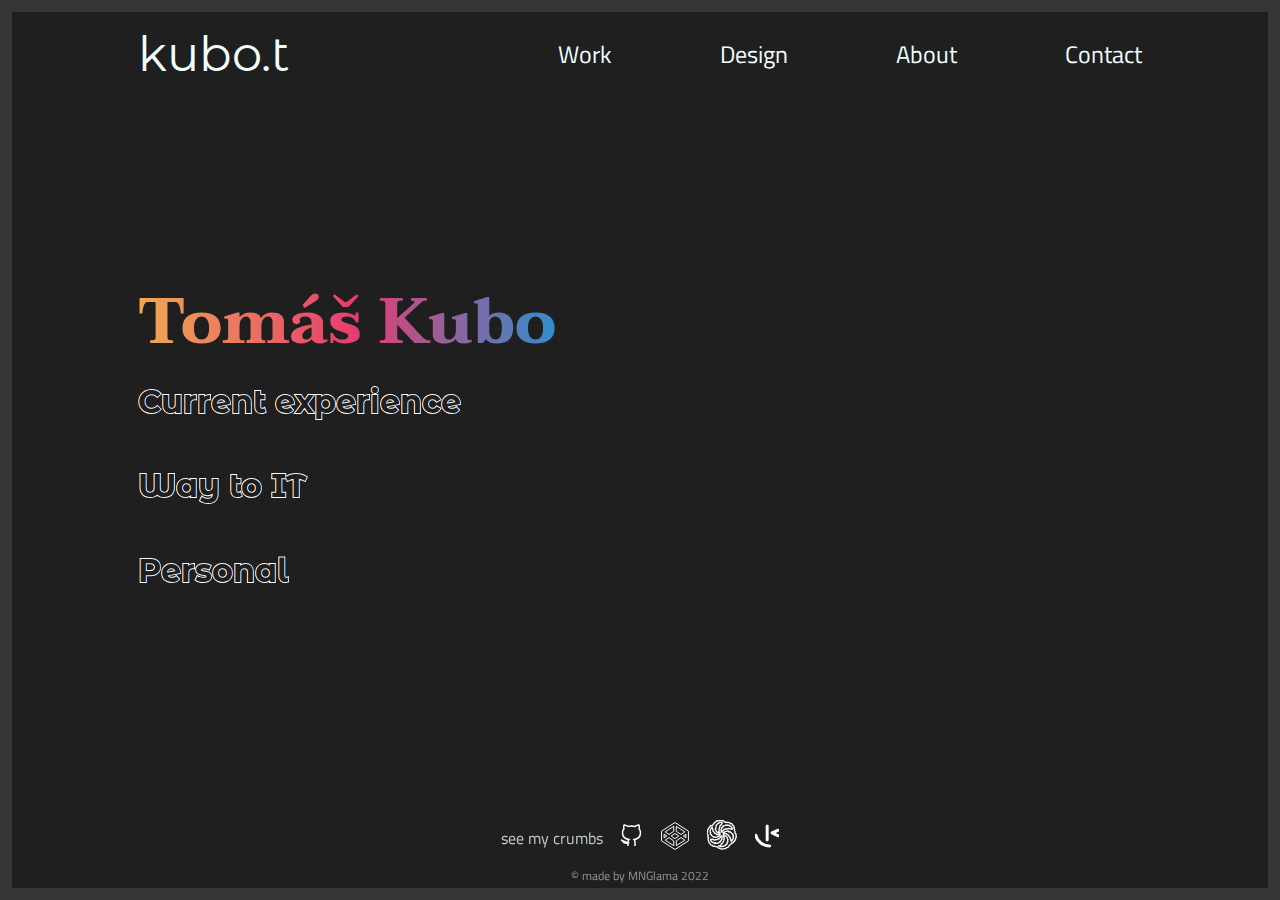
==== about.html @ b3ae1193 "initial commit" ====
<!DOCTYPE html>
<html lang="sk">
  <head>
    <meta charset="UTF-8" />
    <meta name="viewport" content="width=device-width, initial-scale=1.0" />
    <meta name="description" content="" />
    <link rel="stylesheet" type="text/css" href="css/styles.css" />
    <link rel="stylesheet" type="text/css" href="css/normalize.css" />
    <title>Document</title>
  </head>
  <body>
    <div class="border">
      <div class="container">
        <header>
          <nav class="navbar">
            <div class="navbar__logo"><a href="index.html">kubo.t</a></div>
            <ul class="navbar__navigation">
              <li class="navbar__navigation__listItem">
                <a class="navLinkHover" href="mywork.html">Work</a>
              </li>
              <li class="navbar__navigation__listItem">
                <a class="navLinkHover" href="design.html">Design</a>
              </li>
              <li class="navbar__navigation__listItem">
                <a class="navLinkHover" href="about.html">About</a>
              </li>
              <li class="navbar__navigation__listItem">
                <a class="navLinkHover" href="contact.html">Contact</a>
              </li>
            </ul>
          </nav>
        </header>
        <main class="about">
          <div class="about__container">
            <h1 class="about__name">Tomáš Kubo</h1>
            <ul class="about__aboutList">
              <li class="about__listItem">
                <h1 class="about__listItemHeading">Current experience</h1>
                <div class="accordion__content">
                  <p class="about__listItemText">
                    Lorem ipsum dolor sit amet, consectetur adipisicing elit. Magni expedita omnis,
                    labore hic incidunt necessitatibus ullam aliquam maxime earum sint.
                  </p>
                </div>
              </li>
              <li class="about__listItem">
                <h1 class="about__listItemHeading">Way to IT</h1>
                <div class="accordion__content">
                  <p class="about__listItemText">
                    Lorem ipsum dolor sit amet consectetur adipisicing elit. Ratione voluptate
                    impedit delectus earum saepe, maiores, distinctio, est quis ipsum veniam minima
                    deserunt. Sunt ea voluptatibus itaque ullam architecto fugit dicta?
                  </p>
                </div>
              </li>
              <li class="about__listItem">
                <h1 class="about__listItemHeading">Personal</h1>
                <div class="accordion__content">
                  <p class="about__listItemText">
                    Lorem ipsum dolor sit amet consectetur, adipisicing elit. Repellendus in dolore
                    corporis dolores ea alias!
                  </p>
                </div>
              </li>
            </ul>
          </div>
        </main>
        <footer>
          <div class="crumbs">
            <ul class="crumbs__list">
              <li class="crumbs__listItem">
                <a href="https://github.com/kubot-dev"
                  ><svg
                    width="24"
                    height="24"
                    viewBox="0 0 24 24"
                    stroke="white"
                    fill="none"
                    stroke-width="2"
                    xmlns="http://www.w3.org/2000/svg"
                  >
                    <defs>
                      <linearGradient id="gradient" x1="0%" y1="0%" x2="0%" y2="100%">
                        <stop offset="0%" stop-color="#eeaa52" />
                        <stop offset="50%" stop-color="#e73c6f" />
                        <stop offset="100%" stop-color="#2394d5" />
                      </linearGradient>
                    </defs>
                    <path
                      class="underlay"
                      d="M16 22V18.13C16.0375 17.6532 15.9731 17.1738 15.811 16.7238C15.6489 16.2738 15.3929 15.8634 15.06 15.52C18.2 15.17 21.5 13.98 21.5 8.52C21.4997 7.12383 20.9627 5.7812 20 4.77C20.4559 3.54851 20.4236 2.19835 19.91 0.999999C19.91 0.999999 18.73 0.649999 16 2.48C13.708 1.85882 11.292 1.85882 9 2.48C6.27 0.649999 5.09 0.999999 5.09 0.999999C4.57638 2.19835 4.54414 3.54851 5 4.77C4.03013 5.7887 3.49252 7.14346 3.5 8.55C3.5 13.97 6.8 15.16 9.94 15.55C9.611 15.89 9.35726 16.2954 9.19531 16.7399C9.03335 17.1844 8.96681 17.6581 9 18.13V22M9 19C4 20.5 4 16.5 2 16L9 19Z"
                    />
                    <path
                      class="filler"
                      d="M16 22V18.13C16.0375 17.6532 15.9731 17.1738 15.811 16.7238C15.6489 16.2738 15.3929 15.8634 15.06 15.52C18.2 15.17 21.5 13.98 21.5 8.52C21.4997 7.12383 20.9627 5.7812 20 4.77C20.4559 3.54851 20.4236 2.19835 19.91 0.999999C19.91 0.999999 18.73 0.649999 16 2.48C13.708 1.85882 11.292 1.85882 9 2.48C6.27 0.649999 5.09 0.999999 5.09 0.999999C4.57638 2.19835 4.54414 3.54851 5 4.77C4.03013 5.7887 3.49252 7.14346 3.5 8.55C3.5 13.97 6.8 15.16 9.94 15.55C9.611 15.89 9.35726 16.2954 9.19531 16.7399C9.03335 17.1844 8.96681 17.6581 9 18.13V22M9 19C4 20.5 4 16.5 2 16L9 19Z"
                    />
                  </svg>
                </a>
              </li>
              <li class="crumbs__listItem">
                <a href="https://codepen.io/kubot-dev">
                  <svg
                    width="32"
                    height="32"
                    viewBox="0 0 50 50"
                    xmlns="http://www.w3.org/2000/svg"
                  >
                    <path
                      class="underlay"
                      d="M 25 4 L 4 17.34375 L 4 32.652344 L 25 46 L 46 32.65625 L 46 17.34375 Z M 25 29.183594 L 19.066406 25.070313 L 25 21.023438 L 30.933594 25.070313 Z M 27 17.605469 L 27 9.949219 L 40.429688 18.484375 L 34.410156 22.65625 Z M 23 17.605469 L 15.589844 22.65625 L 9.570313 18.484375 L 23 9.949219 Z M 12.09375 25.042969 L 8 27.832031 L 8 22.203125 Z M 15.570313 27.453125 L 23 32.605469 L 23 40.050781 L 9.589844 31.527344 Z M 27 32.605469 L 34.429688 27.453125 L 40.410156 31.527344 L 27 40.050781 Z M 37.90625 25.042969 L 42 22.203125 L 42 27.832031 Z"
                    />
                    <path
                      class="filler"
                      d="M 25 4 L 4 17.34375 L 4 32.652344 L 25 46 L 46 32.65625 L 46 17.34375 Z M 25 29.183594 L 19.066406 25.070313 L 25 21.023438 L 30.933594 25.070313 Z M 27 17.605469 L 27 9.949219 L 40.429688 18.484375 L 34.410156 22.65625 Z M 23 17.605469 L 15.589844 22.65625 L 9.570313 18.484375 L 23 9.949219 Z M 12.09375 25.042969 L 8 27.832031 L 8 22.203125 Z M 15.570313 27.453125 L 23 32.605469 L 23 40.050781 L 9.589844 31.527344 Z M 27 32.605469 L 34.429688 27.453125 L 40.410156 31.527344 L 27 40.050781 Z M 37.90625 25.042969 L 42 22.203125 L 42 27.832031 Z"
                    />
                  </svg>
                </a>
              </li>
              <li class="crumbs__listItem">
                <a href="https://www.codewars.com/users/kubot-dev">
                  <svg
                    width="32"
                    height="32"
                    fill="none"
                    stroke="white"
                    viewBox="0 0 35 35"
                    xmlns="http://www.w3.org/2000/svg"
                  >
                    <path
                      class="underlay"
                      d="M1.0161 16.266L0.907102 16.214C0.666424 16.0782 0.472306 15.8729 0.350102 15.625C0.174963 15.3207 0.0816013 14.9761 0.0791016 14.625L0.105102 14.453C0.105102 14.187 0.173102 13.948 0.293102 13.719L0.402102 13.521C0.454102 13.412 0.532102 13.318 0.600102 13.229C0.637052 13.1849 0.662581 13.1323 0.674439 13.076C0.686297 13.0197 0.684121 12.9613 0.668102 12.906L0.600102 12.692C0.519 12.4339 0.475223 12.1655 0.470102 11.895L0.428102 11.734C0.428102 11.437 0.506102 11.145 0.694102 10.932L0.829102 10.76C0.923102 10.625 1.0691 10.546 1.2301 10.494C1.3601 10.452 1.4541 10.317 1.4701 10.161L1.4961 9.708C1.4961 9.349 1.6681 9.01501 1.9341 8.77001L2.2571 8.53C2.3201 8.467 2.3871 8.4 2.4391 8.29C2.5071 8.212 2.5221 8.102 2.5071 8.024C2.4811 7.894 2.5071 7.852 2.5751 7.836C2.7891 7.919 2.9241 7.893 3.0181 7.784L3.1901 7.56L3.6691 7.024C3.73866 6.9513 3.78554 6.8599 3.80401 6.76098C3.82248 6.66207 3.81174 6.55992 3.7731 6.467L3.6171 6.118C3.5911 6.04 3.6171 5.946 3.6851 5.92C3.8571 5.92 3.9771 5.983 4.0291 6.092L4.0811 6.186C4.1641 6.347 4.3521 6.426 4.4821 6.358C4.7257 6.26986 4.98306 6.22584 5.2421 6.228H5.6691C5.9611 6.228 6.2001 6.025 6.2581 5.718C6.3101 5.348 6.4401 5.051 6.6281 4.853C6.8311 4.624 7.0551 4.452 7.3211 4.317C7.6701 4.135 7.8841 3.864 7.9511 3.52C8.0451 3.093 8.2691 2.786 8.5761 2.588L9.5921 2.015L9.8841 1.838C10.0561 1.734 10.2171 1.598 10.3531 1.437L10.6191 1.119C10.7333 0.991637 10.8814 0.899382 11.0461 0.853004C11.1761 0.811004 11.3641 0.785004 11.5251 0.801004L12.0561 0.837004C12.3221 0.837004 12.5351 0.905004 12.7491 0.998004L12.8841 1.066C13.0191 1.118 13.1501 1.092 13.2171 0.998004L13.3371 0.930004L13.9101 0.331004C13.9688 0.267387 14.0424 0.219365 14.1243 0.19126C14.2061 0.163156 14.2937 0.155851 14.3791 0.170004C14.5511 0.196004 14.7231 0.264004 14.8841 0.347004C15.1241 0.477004 15.3221 0.529004 15.5511 0.529004H15.6861C15.9781 0.529004 16.2691 0.571004 16.5661 0.638004L16.7641 0.690004C16.8613 0.713885 16.9634 0.708811 17.0577 0.675406C17.1521 0.642001 17.2346 0.581725 17.2951 0.502004C17.3045 0.486418 17.3172 0.473128 17.3324 0.46311C17.3476 0.453092 17.3649 0.446599 17.3829 0.444106C17.4009 0.441614 17.4193 0.443184 17.4366 0.448704C17.4539 0.454223 17.4698 0.463551 17.4831 0.476004C17.5251 0.502004 17.5351 0.528004 17.5511 0.570004C17.5771 0.836004 17.7391 1.039 17.9521 1.101L18.1661 1.169C18.3901 1.237 18.5931 1.383 18.7231 1.57C18.8581 1.768 19.0201 1.971 19.2021 2.101L19.3371 2.236C19.4033 2.30022 19.483 2.34895 19.5703 2.37869C19.6576 2.40843 19.7504 2.41845 19.8421 2.408H20.6281C20.9511 2.408 21.2581 2.465 21.5661 2.596C21.8581 2.731 22.1651 2.757 22.4411 2.648C22.7381 2.559 23.0451 2.518 23.3521 2.559L23.9251 2.648C24.1911 2.679 24.4561 2.809 24.6181 3.013L24.6861 3.076C24.8161 3.211 24.9521 3.383 25.0821 3.571C25.1255 3.653 25.1909 3.72131 25.2709 3.76829C25.3509 3.81527 25.4423 3.83906 25.5351 3.837H26.3631C26.5661 3.837 26.7641 3.879 26.9261 3.972C27.0981 4.102 27.2441 4.238 27.3791 4.373L27.5091 4.545C27.6701 4.733 27.7491 4.983 27.7381 5.253C27.7381 5.467 27.8991 5.649 28.1081 5.649L28.3791 5.68C28.5671 5.68 28.7231 5.81 28.8171 5.982L28.9521 6.253L29.2961 7.024C29.3462 7.14225 29.3658 7.2712 29.3531 7.399C29.3531 7.529 29.3891 7.639 29.4831 7.691L29.6181 7.785C29.7042 7.84939 29.7717 7.93536 29.8138 8.03423C29.856 8.13309 29.8712 8.24134 29.8581 8.348L29.7641 8.973L29.7381 9.23901C29.7272 9.31411 29.7363 9.39077 29.7646 9.4612C29.7928 9.53163 29.8393 9.59332 29.8991 9.64001C30.0971 9.77001 30.1911 9.94701 30.2011 10.145V10.411C30.2011 10.546 30.1751 10.708 30.0711 10.812C29.9822 10.9266 29.9346 11.0679 29.9361 11.213L29.9781 11.52C29.9781 11.734 30.1081 11.921 30.2441 12.051C30.3329 12.1185 30.4072 12.203 30.4627 12.2998C30.5182 12.3965 30.5537 12.5033 30.5671 12.614C30.6191 12.947 30.6301 13.213 30.6301 13.479V13.786C30.6301 13.895 30.6301 14 30.6721 14.104C30.7019 14.2019 30.7621 14.2878 30.8441 14.349L31.1101 14.547C31.3811 14.719 31.5681 14.948 31.6731 15.255C31.8081 15.547 31.8451 15.854 31.8451 16.161V16.265C31.8451 16.505 31.8191 16.76 31.7411 16.984C31.6736 17.2036 31.6863 17.44 31.7771 17.651C31.8861 17.839 31.9541 18.052 31.9801 18.281C32.0321 18.547 32.0061 18.812 31.9121 19.026L31.8861 19.12C31.8168 19.2834 31.7119 19.4293 31.5791 19.547C31.4441 19.682 31.3131 19.761 31.2351 19.854C31.1521 19.932 31.1001 20.068 31.1411 20.187L31.1771 20.375C31.2451 20.641 31.2451 20.906 31.1771 21.146V21.255C31.1251 21.453 31.0471 21.625 30.9631 21.786C30.8732 21.9556 30.7355 22.095 30.5671 22.187L30.3641 22.317C30.315 22.3495 30.2746 22.3936 30.2465 22.4454C30.2184 22.4972 30.2035 22.5551 30.2031 22.614C30.2041 22.7408 30.1577 22.8635 30.0731 22.958L29.8701 23.229C29.7401 23.401 29.5681 23.547 29.3801 23.625C29.211 23.7429 29.0539 23.8772 28.9111 24.026C28.7773 24.1823 28.6779 24.3649 28.6191 24.562C28.6009 24.6661 28.5464 24.7604 28.4653 24.8281C28.3842 24.8958 28.2818 24.9326 28.1761 24.932H27.4571C27.2691 24.932 27.0981 25.067 27.0191 25.229C26.9438 25.4078 26.8402 25.5733 26.7121 25.719C26.5835 25.8538 26.4904 26.0184 26.4411 26.198C26.4151 26.359 26.2851 26.469 26.1491 26.412C26.0738 26.3776 25.9885 26.3724 25.9096 26.3973C25.8307 26.4223 25.7639 26.4756 25.7221 26.547C25.5873 26.781 25.4226 26.9965 25.2321 27.188L25.1381 27.266C24.9611 27.401 24.7371 27.506 24.5341 27.506C24.2941 27.506 24.1751 27.615 24.1381 27.772C24.096 27.9217 24.0682 28.0751 24.0551 28.23C24.0266 28.38 23.983 28.5267 23.9251 28.668L23.8571 28.746C23.7221 28.949 23.6171 29.147 23.4821 29.319L23.4301 29.402C23.2581 29.626 23.0291 29.803 22.7631 29.866C22.4796 29.9609 22.182 30.0065 21.8831 30.001H21.6951C21.6225 30.0052 21.5519 30.0269 21.4894 30.0641C21.427 30.1014 21.3744 30.1531 21.3361 30.215L21.2581 30.35L21.1751 30.506L21.0031 30.803C20.9398 30.9184 20.8543 31.0202 20.7515 31.1024C20.6487 31.1846 20.5306 31.2457 20.4041 31.282C20.1249 31.3502 19.8371 31.3765 19.5501 31.36L19.3361 31.334C19.1481 31.334 18.9771 31.282 18.8051 31.199C18.6701 31.147 18.4821 31.199 18.4041 31.334C18.2901 31.4984 18.1254 31.621 17.9351 31.683L17.5341 31.813C17.2586 31.881 16.9706 31.881 16.6951 31.813L16.4811 31.745C16.3468 31.7356 16.2174 31.6907 16.1061 31.615C15.9847 31.5501 15.8473 31.5213 15.7101 31.532L15.5331 31.563C15.2671 31.589 15.0281 31.563 14.7881 31.495L14.4291 31.412C14.2634 31.3602 14.1213 31.2515 14.0281 31.105C13.9868 31.0323 13.929 30.9704 13.8593 30.9242C13.7897 30.878 13.7101 30.8488 13.6271 30.839H13.2001C12.9341 30.803 12.6951 30.709 12.5331 30.506L12.0021 30.001L11.8141 29.84L11.5221 29.626L11.3501 29.496C11.1423 29.3524 10.9028 29.2611 10.6521 29.23L9.8551 29.095C9.7721 29.095 9.7201 29.069 9.6411 29.053L9.3341 28.985C9.1991 28.959 9.0681 28.855 8.9751 28.719C8.8971 28.589 8.7461 28.531 8.6161 28.589C8.3501 28.693 8.1371 28.719 7.9231 28.761H7.7351C7.39578 28.7903 7.05466 28.731 6.7451 28.589C6.4271 28.454 6.2141 28.256 6.0161 28C5.93553 27.8821 5.83235 27.7813 5.71253 27.7035C5.59271 27.6257 5.45864 27.5726 5.3181 27.547L4.9481 27.469C4.67124 27.4117 4.40786 27.3021 4.1721 27.146C3.9061 26.958 3.7711 26.787 3.6671 26.573C3.55884 26.3661 3.49482 26.139 3.4791 25.906V25.802C3.4531 25.531 3.2651 25.292 3.0151 25.229C2.74431 25.15 2.49388 25.0132 2.2811 24.828C2.18692 24.7389 2.11199 24.6314 2.06091 24.5122C2.00983 24.393 1.98369 24.2647 1.9841 24.135L2.0151 23.546C2.0151 23.317 1.9471 23.119 1.7861 22.973C1.6251 22.812 1.5201 22.614 1.5201 22.4L1.4781 21.921C1.44615 21.57 1.38867 21.2217 1.3061 20.879C1.2281 20.572 1.3481 20.264 1.5981 20.119L1.6921 20.051C1.75952 20.0056 1.80789 19.937 1.82799 19.8583C1.84809 19.7795 1.83852 19.6961 1.8011 19.624L1.6921 19.494C1.58424 19.3715 1.44589 19.2797 1.2911 19.228C1.1871 19.197 1.1611 19.093 1.1611 19.025L1.2911 18.864C1.32782 18.8192 1.34789 18.763 1.34789 18.705C1.34789 18.647 1.32782 18.5909 1.2911 18.546C1.19401 18.4434 1.13354 18.3115 1.1191 18.171L1.0931 17.239C1.0931 17.051 1.1191 16.864 1.1711 16.682C1.2281 16.521 1.1711 16.333 1.0151 16.255L1.0161 16.266ZM14.2141 14.505C14.3081 14.411 14.2921 14.239 14.2141 14.172C14.0887 14.0742 13.9843 13.9521 13.9071 13.813L13.7721 13.599C13.682 13.4309 13.5659 13.278 13.4281 13.146L13.4021 13.12C13.2695 13.0125 13.1643 12.8751 13.0951 12.719C13.0617 12.6575 13.0442 12.5885 13.0442 12.5185C13.0442 12.4485 13.0617 12.3795 13.0951 12.318L13.1731 12.188C13.2586 12.0426 13.3051 11.8776 13.3081 11.709V11.652C13.3012 11.5099 13.2545 11.3727 13.1731 11.256C13.1143 11.1369 13.0706 11.0109 13.0431 10.881V10.803C13.0237 10.7221 13.0229 10.6378 13.041 10.5565C13.059 10.4752 13.0953 10.3991 13.1471 10.334C13.2561 10.162 13.3351 10.001 13.3761 9.80301V9.77201C13.3998 9.69936 13.407 9.62234 13.3972 9.54656C13.3873 9.47078 13.3606 9.39816 13.3191 9.334C13.2786 9.27144 13.2529 9.20048 13.2439 9.1265C13.2348 9.05252 13.2428 8.97746 13.2671 8.907L13.3611 8.641C13.4391 8.401 13.5641 8.188 13.7201 8L13.9081 7.802L14.0431 7.641L14.1211 7.563C14.1606 7.51963 14.1845 7.46439 14.1892 7.40594C14.1939 7.34749 14.1791 7.28913 14.1471 7.24C14.0765 7.11899 14.0491 6.97764 14.0691 6.839L14.0951 6.651C14.1371 6.385 14.2301 6.12 14.4021 5.906L14.4541 5.854C14.6521 5.588 14.9071 5.411 15.1991 5.318L15.5641 5.188C15.7201 5.136 15.8301 4.959 15.8301 4.787C15.8301 4.573 15.8981 4.386 16.0171 4.214L16.0801 4.146C16.2151 3.922 16.3771 3.693 16.4811 3.453L16.5751 3.281C16.6006 3.24041 16.6151 3.19389 16.6171 3.146C16.6171 2.922 16.4821 2.719 16.2681 2.708L15.6851 2.666C15.3521 2.64 15.0181 2.666 14.6951 2.666L13.5651 2.801C13.3881 2.801 13.2581 2.931 13.2421 3.119C13.2401 3.20764 13.211 3.29354 13.1589 3.36521C13.1067 3.43687 13.0338 3.49088 12.9501 3.52L12.4711 3.65L12.3361 3.692L11.9351 3.827C11.7884 3.87509 11.6534 3.95318 11.5386 4.05631C11.4237 4.15944 11.3316 4.28534 11.2681 4.426L11.1641 4.598C11.0268 4.8933 10.8033 5.14012 10.5231 5.306C10.2571 5.478 10.1221 5.759 10.0961 6.077V6.212C10.0701 6.478 9.9871 6.743 9.8301 6.931L9.7621 7.04C9.70923 7.10143 9.67479 7.17655 9.66276 7.2567C9.65073 7.33684 9.66159 7.41876 9.6941 7.493C9.7621 7.649 9.8031 7.826 9.7881 7.998V8.70601C9.78604 8.79048 9.75992 8.87262 9.7128 8.94276C9.66568 9.01291 9.59953 9.06815 9.5221 9.10201C9.43377 9.13395 9.35474 9.1873 9.29209 9.25728C9.22944 9.32726 9.18512 9.41169 9.1631 9.50301L9.0951 9.769C9.06674 9.89861 9.0768 10.0337 9.12404 10.1577C9.17129 10.2816 9.25367 10.3891 9.3611 10.467C9.5751 10.623 9.7101 10.863 9.7621 11.16V11.4C9.8041 11.666 9.9501 11.931 10.1891 12.067C10.4291 12.228 10.6161 12.468 10.7201 12.734L10.7881 12.948C10.8332 13.0799 10.915 13.1961 11.024 13.2829C11.133 13.3697 11.2645 13.4235 11.4031 13.438H11.4811C11.7211 13.438 11.9341 13.573 12.0701 13.787C12.2001 14.001 12.4141 14.146 12.6531 14.188L13.0281 14.292C13.2571 14.36 13.4711 14.48 13.6431 14.651L13.6691 14.682C13.7398 14.7342 13.8277 14.7574 13.9149 14.7468C14.0021 14.7362 14.082 14.6926 14.1381 14.625L14.2321 14.521L14.2141 14.505ZM15.7341 13.281C15.8641 13.359 16.0001 13.317 16.0521 13.198L16.0941 13.135C16.1881 12.947 16.3081 12.76 16.4381 12.599L16.7091 12.198C16.7451 12.198 16.7611 12.172 16.7721 12.146L17.0951 11.719C17.2301 11.589 17.3871 11.495 17.5741 11.495C17.6598 11.4954 17.7437 11.4704 17.8151 11.423C17.8865 11.3756 17.9422 11.3081 17.9751 11.229C18.0271 11.041 18.1051 10.864 18.2671 10.719L18.3351 10.641C18.4701 10.506 18.6011 10.438 18.7361 10.375C18.9081 10.349 19.0691 10.318 19.2311 10.318H19.6271C19.7881 10.318 19.9241 10.255 20.0021 10.12C20.0801 9.985 20.2001 9.896 20.3351 9.828L20.4701 9.771C20.6841 9.682 20.9231 9.615 21.1631 9.589L21.4291 9.563C21.5901 9.563 21.7621 9.56301 21.9241 9.65201C22.0541 9.74601 22.2311 9.73501 22.3621 9.62601L22.4561 9.57401C22.6541 9.43901 22.8831 9.334 23.1231 9.308H23.1491C23.4052 9.26302 23.6657 9.24892 23.9251 9.266H24.0551C24.3211 9.308 24.5501 9.401 24.7221 9.599L24.7641 9.651C24.8991 9.786 25.1081 9.896 25.2951 9.896H25.5241C25.5921 9.896 25.6541 9.865 25.6961 9.802C25.7413 9.75416 25.8025 9.72461 25.8681 9.719H26.0031C26.1911 9.719 26.3621 9.771 26.5341 9.828L26.7631 9.922C26.9771 9.985 27.2011 10.052 27.4301 10.078H27.5911C27.6951 10.078 27.7631 10.015 27.7631 9.922C27.7681 9.79061 27.7355 9.66051 27.6691 9.547L27.5751 9.333C27.4711 9.161 27.3871 8.974 27.3091 8.802L27.2831 8.734C27.2497 8.67246 27.2322 8.60354 27.2322 8.5335C27.2322 8.46347 27.2497 8.39455 27.2831 8.333V8.26501C27.2963 8.21185 27.2899 8.15571 27.2651 8.10686C27.2403 8.05802 27.1988 8.01973 27.1481 7.999H27.0441C26.8334 7.93588 26.6467 7.81078 26.5081 7.64L26.3781 7.505C26.2431 7.375 26.1641 7.172 26.1071 6.974C26.0441 6.802 25.8991 6.667 25.7111 6.667H25.1481C25.0504 6.65327 24.9565 6.6204 24.8715 6.5703C24.7866 6.52019 24.7124 6.45383 24.6531 6.375L24.6011 6.307C24.5048 6.16771 24.4293 6.0151 24.3771 5.854C24.3091 5.719 24.1631 5.64 24.0281 5.682L23.8671 5.734C23.6011 5.828 23.3361 5.864 23.0701 5.838L22.8561 5.812C22.6271 5.812 22.4131 5.718 22.2411 5.588L22.1061 5.494C22.0046 5.41579 21.8925 5.35248 21.7731 5.306C21.6431 5.254 21.5331 5.28 21.4551 5.374L21.3871 5.452C21.2518 5.59276 21.0747 5.68606 20.8821 5.718L20.1631 5.76C20.0271 5.76511 19.8984 5.82283 19.8041 5.921C19.7009 6.01321 19.5749 6.07606 19.4391 6.103H19.4131C19.2831 6.103 19.1471 6.197 19.0171 6.291V6.317C18.9539 6.38126 18.8786 6.43231 18.7955 6.46716C18.7124 6.50201 18.6232 6.51998 18.5331 6.52L18.4811 6.546C18.3201 6.546 18.1631 6.546 18.0021 6.588H17.8411C17.6171 6.624 17.4401 6.812 17.3881 7.052L17.3361 7.359C17.2933 7.56812 17.2022 7.76433 17.0701 7.932C16.9351 8.093 16.7731 8.198 16.5751 8.198H16.3511C16.2161 8.229 16.0801 8.375 16.1061 8.531C16.1371 8.76 16.1061 8.95801 16.0701 9.16101L16.0181 9.385C15.9952 9.47989 15.9502 9.56801 15.8867 9.64221C15.8233 9.71641 15.7433 9.77459 15.6531 9.81201L15.5751 9.854H15.5491C15.4711 9.906 15.4141 10.026 15.4811 10.12C15.558 10.2387 15.5912 10.3805 15.5751 10.521L15.5331 10.948C15.5245 11.1022 15.48 11.2522 15.4031 11.386C15.3648 11.445 15.3423 11.5129 15.3378 11.5831C15.3332 11.6533 15.3467 11.7235 15.3771 11.787L15.5071 12.079C15.5756 12.2106 15.5906 12.3636 15.5491 12.506C15.5034 12.6344 15.4857 12.7712 15.4971 12.907C15.4971 13.042 15.5751 13.173 15.6851 13.23L15.7341 13.281ZM26.2661 22.922C26.4011 23.052 26.5991 23.104 26.7611 23L27.0271 22.828C27.1673 22.7315 27.2703 22.59 27.3191 22.427V22.401L27.4541 22L27.5321 21.865L27.5891 21.735L27.6411 21.641C27.6655 21.5854 27.702 21.5359 27.7481 21.4963C27.7941 21.4566 27.8485 21.4278 27.9071 21.412L27.9591 21.386C28.0681 21.36 28.1361 21.256 28.1361 21.146C28.1361 21.016 28.1991 20.906 28.2661 20.813L28.3751 20.719L28.6411 20.375V20.349C28.7189 20.2395 28.7737 20.1153 28.8021 19.984C28.8242 19.8493 28.8043 19.711 28.7451 19.588L28.7191 19.531C28.6724 19.4211 28.6408 19.3054 28.6251 19.187L28.5891 18.812L28.5471 18.411C28.5471 18.281 28.5991 18.145 28.6821 18.015C28.7711 17.906 28.8381 17.77 28.8961 17.64V17.588L28.9221 17.562C28.9481 17.427 28.8801 17.291 28.7611 17.291C28.6261 17.228 28.4951 17.119 28.4541 16.958L28.4121 16.88C28.3467 16.6458 28.3118 16.4041 28.3081 16.161L28.3341 15.494V15.452C28.3331 15.346 28.2905 15.2446 28.2155 15.1696C28.1405 15.0946 28.0391 15.052 27.9331 15.051H27.9071C27.7835 15.0559 27.6602 15.0347 27.5453 14.9889C27.4304 14.943 27.3264 14.8736 27.2401 14.785L27.1361 14.65L26.8651 14.348L26.5211 13.947C26.3925 13.7613 26.244 13.5903 26.0781 13.437C25.9481 13.307 25.7451 13.171 25.5471 13.145L25.2811 13.103C25.1205 13.0698 24.967 13.0082 24.8281 12.921C24.7191 12.838 24.5621 12.864 24.4531 12.973L24.2811 13.161L24.1981 13.213C24.1041 13.239 24.0161 13.187 23.9741 13.078C23.9177 12.9126 23.927 12.7318 24.0001 12.573V12.495C24.0001 12.401 23.9221 12.334 23.8391 12.36H23.6251C23.3841 12.3689 23.144 12.3245 22.9221 12.23L22.7871 12.173C22.651 12.1054 22.5011 12.0698 22.3491 12.069C22.2084 12.0659 22.0696 12.1019 21.9481 12.173L21.8961 12.215C21.7351 12.3173 21.5506 12.3765 21.3601 12.387H20.9221C20.7288 12.385 20.5402 12.4473 20.3861 12.564C20.2147 12.6669 20.0259 12.7374 19.8291 12.772L19.4701 12.829C19.2939 12.8662 19.1284 12.9427 18.9861 13.053C18.8561 13.188 18.6681 13.267 18.4961 13.319L18.4281 13.35C18.2094 13.4143 18.0211 13.5548 17.8971 13.746L17.7361 13.907C17.6904 13.9688 17.6657 14.0436 17.6657 14.1205C17.6657 14.1974 17.6904 14.2722 17.7361 14.334C17.8141 14.469 17.9761 14.506 18.1371 14.469L18.3351 14.386C18.4391 14.35 18.5641 14.386 18.6531 14.438C18.698 14.4743 18.7497 14.5013 18.8052 14.5174C18.8606 14.5335 18.9187 14.5385 18.9761 14.532L19.3091 14.496C19.4971 14.496 19.6841 14.496 19.8661 14.548C20.0691 14.616 20.2411 14.683 20.4021 14.814C20.5536 14.937 20.7386 15.0116 20.9331 15.028C21.1361 15.054 21.3341 15.096 21.5221 15.163L21.6521 15.189C21.7871 15.231 21.8971 15.319 21.9751 15.455C22.0431 15.564 22.1051 15.721 22.1051 15.856V15.898C22.1051 16.054 22.2401 16.164 22.3761 16.164H22.4541C22.6681 16.164 22.8971 16.19 23.1211 16.258L23.2151 16.294C23.3588 16.3471 23.4836 16.4414 23.5741 16.565C23.6831 16.695 23.7461 16.831 23.7881 16.961L23.8301 17.149C23.8661 17.352 23.8821 17.55 23.8821 17.764V17.832C23.8821 17.962 23.9761 18.098 24.1221 18.15C24.2571 18.176 24.4141 18.233 24.5651 18.311L24.6281 18.337C24.8051 18.441 24.9771 18.577 25.1071 18.738L25.1751 18.832C25.3521 19.03 25.4411 19.285 25.4411 19.535V19.629C25.4411 19.832 25.4051 20.03 25.3371 20.218C25.2851 20.379 25.3371 20.567 25.5091 20.619L25.6031 20.687C25.8061 20.765 25.9781 20.911 26.1081 21.083C26.2431 21.286 26.2961 21.51 26.2961 21.75V22.151C26.2701 22.286 26.2331 22.391 26.1661 22.484C26.0991 22.577 26.0981 22.713 26.1661 22.807L26.2441 22.937L26.2661 22.922ZM17.7341 16.094H17.7081C17.6511 16.094 17.6251 16.162 17.6401 16.229L17.6921 16.495C17.7441 16.709 17.7701 16.922 17.8011 17.136C17.8271 17.35 17.9311 17.532 18.0931 17.667H18.1451C18.243 17.744 18.3233 17.841 18.3807 17.9516C18.4382 18.0621 18.4714 18.1836 18.4781 18.308V18.975C18.4521 19.105 18.4781 19.241 18.5611 19.35L18.6241 19.413C18.7469 19.5656 18.818 19.7533 18.8271 19.949L18.8631 20.683C18.8631 20.855 18.7591 21.001 18.5971 21.027L18.4671 21.053C18.3731 21.053 18.3321 21.162 18.3321 21.256C18.3321 21.36 18.3741 21.48 18.4101 21.589V21.615C18.4521 21.745 18.4671 21.881 18.4521 22.016L18.4001 22.375C18.3511 22.6358 18.2614 22.8872 18.1341 23.12L18.0401 23.281C17.9822 23.3976 17.8867 23.4913 17.7691 23.547C17.7059 23.573 17.6493 23.6127 17.6033 23.6631C17.5573 23.7136 17.5231 23.7737 17.5031 23.839L17.3991 24.318C17.3235 24.6013 17.2058 24.8716 17.0501 25.12H17.0241C16.865 25.3381 16.6607 25.5192 16.4251 25.651L16.2641 25.76L15.8631 25.958C15.7993 25.9875 15.7438 26.0325 15.7019 26.0889C15.66 26.1453 15.6329 26.2114 15.6231 26.281L15.5601 26.719C15.5181 26.985 15.4251 27.214 15.2371 27.386L15.0651 27.589L14.8621 27.787L14.6641 28.001C14.5031 28.189 14.2631 28.267 13.9971 28.23L13.5181 28.136L13.0751 28.079H12.9551C12.9031 28.136 12.8921 28.214 12.9291 28.293C13.0231 28.454 13.1691 28.564 13.3301 28.564L13.6221 28.616C13.7571 28.616 13.9191 28.684 14.0491 28.746C14.1841 28.84 14.3151 28.907 14.4761 28.949H14.5021C14.6791 29.017 14.8611 29.027 15.0381 29.017L15.2361 28.986C15.4651 28.96 15.6791 28.986 15.8611 29.069L16.0221 29.121C16.0901 29.147 16.1941 29.121 16.2621 29.053C16.3384 28.9785 16.4289 28.92 16.5281 28.881L16.6371 28.855C16.8091 28.803 16.9811 28.772 17.1681 28.772H17.2771C17.4331 28.772 17.5841 28.803 17.7151 28.881L17.7671 28.907C17.8611 28.949 17.9701 28.907 18.0381 28.829C18.0741 28.735 18.1681 28.641 18.2621 28.563L18.5951 28.334L18.8091 28.199L18.9181 28.136C19.0608 28.0444 19.2276 27.9974 19.3971 28.001L19.8761 27.959C19.9693 27.9472 20.0569 27.9083 20.1282 27.8471C20.1995 27.786 20.2512 27.7053 20.2771 27.615C20.3291 27.412 20.4071 27.214 20.5431 27.042C20.6781 26.865 20.8091 26.719 20.9441 26.589C21.0941 26.4634 21.28 26.3885 21.4751 26.375H21.5841C21.6879 26.3542 21.7809 26.2973 21.8467 26.2143C21.9124 26.1314 21.9466 26.0278 21.9431 25.922V25.026C21.9691 24.896 22.0211 24.719 22.0991 24.588L22.3701 24.187L22.4741 24.052C22.5571 23.984 22.6091 23.896 22.7031 23.786L22.8331 23.614C22.9161 23.479 22.9161 23.307 22.8071 23.187C22.6821 23.0458 22.6038 22.8694 22.5831 22.682V22.625C22.5515 22.4024 22.5637 22.1759 22.6191 21.958V21.895C22.6871 21.718 22.7801 21.546 22.8901 21.385C22.941 21.3227 22.9652 21.2429 22.9573 21.1628C22.9494 21.0828 22.9102 21.0092 22.8481 20.958L22.6191 20.76C22.4361 20.5941 22.3225 20.3651 22.3011 20.119L22.2751 19.853C22.2751 19.77 22.2751 19.681 22.2491 19.587L22.2231 19.384C22.2061 19.2758 22.1661 19.1724 22.1059 19.0808C22.0457 18.9893 21.9667 18.9116 21.8741 18.853L21.7801 18.827C21.6319 18.7342 21.5043 18.612 21.4051 18.468C21.3011 18.333 21.2491 18.145 21.2071 17.958L21.1651 17.734C21.1651 17.651 21.1131 17.599 21.0351 17.562L20.3941 17.359C20.2591 17.333 20.1281 17.229 20.0351 17.135H20.0091C19.9261 17.026 19.7951 17.026 19.7121 17.104L19.5821 17.239C19.5561 17.281 19.5251 17.291 19.4881 17.281C19.4051 17.281 19.3531 17.213 19.3791 17.146C19.3941 17.0417 19.3812 16.9352 19.3419 16.8374C19.3026 16.7396 19.2381 16.6539 19.1551 16.589L18.9781 16.454L18.5821 16.188C18.4731 16.146 18.3111 16.188 18.2591 16.318L18.2071 16.401C18.2071 16.427 18.1651 16.437 18.1551 16.453C18.0981 16.453 18.0201 16.453 18.0201 16.385L17.9781 16.317C17.9421 16.239 17.8481 16.187 17.7641 16.161L17.7341 16.094ZM16.1351 17.427L16.0671 17.359C15.9991 17.307 15.9321 17.317 15.8641 17.385C15.7682 17.5436 15.6961 17.7154 15.6501 17.895V17.921C15.6141 18.093 15.4521 18.213 15.2911 18.187H15.1351C15.0454 18.1888 14.9602 18.226 14.8978 18.2905C14.8354 18.3549 14.801 18.4413 14.8021 18.531C14.8021 18.771 14.7191 19.015 14.5731 19.198L14.4951 19.281C14.355 19.4501 14.1688 19.5748 13.9591 19.64L13.8551 19.666C13.7871 19.6833 13.7256 19.7202 13.6783 19.7721C13.6311 19.824 13.6 19.8887 13.5891 19.958C13.5891 20.093 13.5061 20.229 13.4011 20.333L13.2661 20.437C13.1051 20.614 12.8651 20.708 12.6251 20.734L11.9581 20.802C11.7441 20.802 11.5621 20.932 11.4271 21.135C11.2921 21.333 11.0941 21.468 10.8961 21.494L10.5991 21.52C10.3769 21.5501 10.1512 21.5413 9.9321 21.494L9.8021 21.468L9.4371 21.374C9.381 21.3538 9.31989 21.352 9.26269 21.3689C9.20549 21.3858 9.15518 21.4205 9.1191 21.468L8.9841 21.64C8.90263 21.7349 8.79941 21.8086 8.68327 21.8549C8.56712 21.9012 8.44149 21.9188 8.3171 21.906L7.4521 21.802C7.3171 21.802 7.2121 21.734 7.0931 21.667C6.9581 21.589 6.8641 21.495 6.7701 21.401L6.4371 21C6.4011 20.974 6.3331 20.958 6.2651 20.974L6.0771 21.052L5.3321 21.24C5.1971 21.282 5.0251 21.24 4.8941 21.162C4.7591 21.053 4.5971 21.027 4.4361 21.027H4.2641C4.22505 21.0369 4.18839 21.0546 4.15633 21.079C4.12426 21.1034 4.09744 21.1341 4.07747 21.1691C4.0575 21.2041 4.04478 21.2427 4.04008 21.2827C4.03538 21.3228 4.03878 21.3633 4.0501 21.402L4.1021 21.668C4.1441 21.803 4.1331 21.96 4.0661 22.095C3.9991 22.23 4.0141 22.361 4.1021 22.496L4.1851 22.6C4.2891 22.761 4.4511 22.897 4.5861 23.027C4.7161 23.162 4.8521 23.293 4.9561 23.47L5.1591 23.829C5.20306 23.9181 5.27143 23.9928 5.35624 24.0445C5.44104 24.0962 5.53879 24.1227 5.6381 24.121C5.8361 24.121 6.0391 24.189 6.1951 24.319L6.5961 24.694C6.7051 24.788 6.8621 24.803 6.9711 24.72L7.0391 24.694C7.1171 24.694 7.1691 24.746 7.1691 24.829V24.897C7.1691 25.069 7.3041 25.23 7.4761 25.293L8.0751 25.428C8.2891 25.496 8.5021 25.563 8.7051 25.694H8.8091C8.83604 25.6939 8.86265 25.6881 8.88718 25.677C8.91171 25.6659 8.93359 25.6496 8.95136 25.6294C8.96914 25.6092 8.98241 25.5854 8.9903 25.5596C8.99819 25.5339 9.0005 25.5067 8.9971 25.48V25.016C8.9971 24.881 9.0491 24.745 9.1581 24.693L9.2261 24.667C9.2891 24.693 9.3561 24.745 9.3301 24.802V25.026C9.3301 25.198 9.3821 25.359 9.5021 25.479C9.55887 25.5392 9.63193 25.5816 9.71238 25.6009C9.79282 25.6203 9.87717 25.6158 9.9551 25.588C10.1161 25.52 10.2781 25.505 10.4501 25.52L10.9451 25.546C11.1851 25.572 11.4091 25.546 11.6121 25.452C11.8521 25.374 12.0501 25.264 12.2371 25.119L12.3151 25.067L12.7161 24.708C12.8395 24.581 13.0081 24.508 13.1851 24.505H13.7161C13.8512 24.4871 13.9767 24.4256 14.0734 24.3297C14.1702 24.2338 14.233 24.1089 14.2521 23.974L14.3041 23.708C14.3041 23.531 14.3821 23.375 14.5021 23.239C14.6371 23.104 14.7681 23.025 14.9031 22.973L15.0641 22.905C15.1771 22.8556 15.2782 22.7827 15.3608 22.6911C15.4434 22.5996 15.5056 22.4915 15.5431 22.374L15.6211 22.051C15.6891 21.785 15.8241 21.52 16.0221 21.348L16.0481 21.317C16.2091 21.187 16.2361 20.921 16.1311 20.734L16.0891 20.64C16.0424 20.5652 16.0143 20.4804 16.007 20.3926C15.9997 20.3048 16.0134 20.2165 16.0471 20.135C16.1151 19.947 16.1821 19.786 16.2871 19.625L16.4221 19.437C16.4741 19.333 16.4741 19.171 16.3961 19.078C16.3115 18.973 16.264 18.8429 16.2611 18.708L16.2351 18.52V18.067C16.2549 17.9181 16.2406 17.7666 16.1931 17.624L16.1411 17.468L16.1351 17.427ZM14.2291 16.411V16.375C14.2291 16.24 14.1461 16.161 14.0411 16.161H13.6921C13.5685 16.187 13.4407 16.187 13.3171 16.161H12.7181C12.4111 16.161 12.1191 16.104 11.8271 16.026L11.5041 15.948L11.2381 15.865L10.6391 15.667C10.4854 15.6231 10.3427 15.547 10.2206 15.4437C10.0986 15.3404 9.99987 15.2124 9.9311 15.068L9.8631 14.933C9.7691 14.735 9.5711 14.626 9.3731 14.667C9.1441 14.667 8.9201 14.667 8.7061 14.563L8.5451 14.495C8.2381 14.36 8.0141 14.094 8.0141 13.735L7.9571 13.376C7.9211 13.188 7.8011 13.017 7.6391 12.949C7.45167 12.8628 7.27229 12.7601 7.1031 12.642L7.0401 12.6C6.8293 12.4387 6.66702 12.2225 6.5711 11.975L6.5451 11.897C6.47648 11.6811 6.4675 11.4506 6.5191 11.23L6.5451 11.147C6.5971 10.975 6.6131 10.803 6.6131 10.616C6.61109 10.4494 6.54355 10.2902 6.4251 10.173L6.2371 10.001C6.13067 9.91503 6.04365 9.80748 5.98177 9.68545C5.9199 9.56342 5.88456 9.42967 5.8781 9.293C5.84759 9.00849 5.85634 8.72113 5.9041 8.439V8.361C5.90384 8.29054 5.87573 8.22303 5.8259 8.17321C5.77607 8.12338 5.70857 8.09527 5.6381 8.095H5.5961C5.4241 8.095 5.2781 8.199 5.1951 8.361C5.12876 8.53761 5.02969 8.70012 4.9031 8.84L4.8511 8.908L4.4501 9.309C4.3151 9.439 4.2361 9.642 4.2101 9.84C4.18514 10.0431 4.13091 10.2415 4.0491 10.429L4.0231 10.497C3.95873 10.6559 3.85267 10.7944 3.7161 10.898C3.65055 10.948 3.5966 11.0117 3.55793 11.0845C3.51927 11.1573 3.49681 11.2377 3.4921 11.32L3.4661 11.935C3.4661 12.201 3.4241 12.471 3.3311 12.737L3.3051 12.841C3.27099 12.9215 3.26863 13.012 3.2985 13.0942C3.32837 13.1763 3.38825 13.2442 3.4661 13.284L4.0231 13.524L4.0751 13.55C4.1171 13.55 4.1321 13.576 4.1431 13.618C4.1851 13.67 4.1431 13.748 4.1011 13.748L3.9711 13.816C3.8931 13.842 3.8361 13.925 3.8101 14.019L3.7841 14.149V14.175L3.6491 14.925C3.6231 15.029 3.6231 15.149 3.6231 15.269C3.62318 15.3204 3.63853 15.3707 3.66718 15.4134C3.69584 15.4562 3.73653 15.4894 3.7841 15.509L4.0761 15.644C4.2111 15.722 4.3731 15.816 4.4771 15.91L4.6121 16.019C4.65377 16.0734 4.70707 16.1178 4.7681 16.149L4.8251 16.201C4.91694 16.2823 4.9824 16.3892 5.0131 16.508L5.1431 17.107C5.1431 17.268 5.2781 17.404 5.4091 17.44L5.6231 17.508C5.6231 17.508 5.6651 17.508 5.6911 17.534L5.9571 17.617C6.1711 17.685 6.3581 17.805 6.5201 17.961C6.6811 18.096 6.8381 18.268 6.9731 18.456L7.0251 18.508C7.1341 18.643 7.2911 18.711 7.4521 18.669C7.6131 18.627 7.7851 18.617 7.9571 18.617H8.1601C8.2901 18.617 8.4671 18.653 8.6131 18.747C8.7431 18.83 8.9201 18.882 9.0771 18.95H9.1191C9.19552 18.9806 9.27831 18.9919 9.36012 18.9828C9.44194 18.9737 9.52025 18.9446 9.5881 18.898C9.72438 18.7906 9.89363 18.7337 10.0671 18.737L10.6921 18.773C10.8271 18.773 10.9581 18.747 11.0251 18.643H11.0511L11.2801 18.429L11.3481 18.361C11.4009 18.3006 11.4656 18.2517 11.5383 18.2177C11.6109 18.1836 11.6899 18.165 11.7701 18.163H12.3741C12.5301 18.163 12.6811 18.028 12.7441 17.897C12.7791 17.8273 12.8297 17.7666 12.892 17.7196C12.9542 17.6726 13.0265 17.6406 13.1031 17.626L13.3741 17.574C13.4781 17.574 13.5721 17.48 13.6141 17.36C13.646 17.2362 13.7151 17.1252 13.8121 17.042L14.0261 16.828C14.1481 16.7154 14.2288 16.565 14.2551 16.401L14.2291 16.411Z"
                    />

                    <path
                      class="filler"
                      d="M1.0161 16.266L0.907102 16.214C0.666424 16.0782 0.472306 15.8729 0.350102 15.625C0.174963 15.3207 0.0816013 14.9761 0.0791016 14.625L0.105102 14.453C0.105102 14.187 0.173102 13.948 0.293102 13.719L0.402102 13.521C0.454102 13.412 0.532102 13.318 0.600102 13.229C0.637052 13.1849 0.662581 13.1323 0.674439 13.076C0.686297 13.0197 0.684121 12.9613 0.668102 12.906L0.600102 12.692C0.519 12.4339 0.475223 12.1655 0.470102 11.895L0.428102 11.734C0.428102 11.437 0.506102 11.145 0.694102 10.932L0.829102 10.76C0.923102 10.625 1.0691 10.546 1.2301 10.494C1.3601 10.452 1.4541 10.317 1.4701 10.161L1.4961 9.708C1.4961 9.349 1.6681 9.01501 1.9341 8.77001L2.2571 8.53C2.3201 8.467 2.3871 8.4 2.4391 8.29C2.5071 8.212 2.5221 8.102 2.5071 8.024C2.4811 7.894 2.5071 7.852 2.5751 7.836C2.7891 7.919 2.9241 7.893 3.0181 7.784L3.1901 7.56L3.6691 7.024C3.73866 6.9513 3.78554 6.8599 3.80401 6.76098C3.82248 6.66207 3.81174 6.55992 3.7731 6.467L3.6171 6.118C3.5911 6.04 3.6171 5.946 3.6851 5.92C3.8571 5.92 3.9771 5.983 4.0291 6.092L4.0811 6.186C4.1641 6.347 4.3521 6.426 4.4821 6.358C4.7257 6.26986 4.98306 6.22584 5.2421 6.228H5.6691C5.9611 6.228 6.2001 6.025 6.2581 5.718C6.3101 5.348 6.4401 5.051 6.6281 4.853C6.8311 4.624 7.0551 4.452 7.3211 4.317C7.6701 4.135 7.8841 3.864 7.9511 3.52C8.0451 3.093 8.2691 2.786 8.5761 2.588L9.5921 2.015L9.8841 1.838C10.0561 1.734 10.2171 1.598 10.3531 1.437L10.6191 1.119C10.7333 0.991637 10.8814 0.899382 11.0461 0.853004C11.1761 0.811004 11.3641 0.785004 11.5251 0.801004L12.0561 0.837004C12.3221 0.837004 12.5351 0.905004 12.7491 0.998004L12.8841 1.066C13.0191 1.118 13.1501 1.092 13.2171 0.998004L13.3371 0.930004L13.9101 0.331004C13.9688 0.267387 14.0424 0.219365 14.1243 0.19126C14.2061 0.163156 14.2937 0.155851 14.3791 0.170004C14.5511 0.196004 14.7231 0.264004 14.8841 0.347004C15.1241 0.477004 15.3221 0.529004 15.5511 0.529004H15.6861C15.9781 0.529004 16.2691 0.571004 16.5661 0.638004L16.7641 0.690004C16.8613 0.713885 16.9634 0.708811 17.0577 0.675406C17.1521 0.642001 17.2346 0.581725 17.2951 0.502004C17.3045 0.486418 17.3172 0.473128 17.3324 0.46311C17.3476 0.453092 17.3649 0.446599 17.3829 0.444106C17.4009 0.441614 17.4193 0.443184 17.4366 0.448704C17.4539 0.454223 17.4698 0.463551 17.4831 0.476004C17.5251 0.502004 17.5351 0.528004 17.5511 0.570004C17.5771 0.836004 17.7391 1.039 17.9521 1.101L18.1661 1.169C18.3901 1.237 18.5931 1.383 18.7231 1.57C18.8581 1.768 19.0201 1.971 19.2021 2.101L19.3371 2.236C19.4033 2.30022 19.483 2.34895 19.5703 2.37869C19.6576 2.40843 19.7504 2.41845 19.8421 2.408H20.6281C20.9511 2.408 21.2581 2.465 21.5661 2.596C21.8581 2.731 22.1651 2.757 22.4411 2.648C22.7381 2.559 23.0451 2.518 23.3521 2.559L23.9251 2.648C24.1911 2.679 24.4561 2.809 24.6181 3.013L24.6861 3.076C24.8161 3.211 24.9521 3.383 25.0821 3.571C25.1255 3.653 25.1909 3.72131 25.2709 3.76829C25.3509 3.81527 25.4423 3.83906 25.5351 3.837H26.3631C26.5661 3.837 26.7641 3.879 26.9261 3.972C27.0981 4.102 27.2441 4.238 27.3791 4.373L27.5091 4.545C27.6701 4.733 27.7491 4.983 27.7381 5.253C27.7381 5.467 27.8991 5.649 28.1081 5.649L28.3791 5.68C28.5671 5.68 28.7231 5.81 28.8171 5.982L28.9521 6.253L29.2961 7.024C29.3462 7.14225 29.3658 7.2712 29.3531 7.399C29.3531 7.529 29.3891 7.639 29.4831 7.691L29.6181 7.785C29.7042 7.84939 29.7717 7.93536 29.8138 8.03423C29.856 8.13309 29.8712 8.24134 29.8581 8.348L29.7641 8.973L29.7381 9.23901C29.7272 9.31411 29.7363 9.39077 29.7646 9.4612C29.7928 9.53163 29.8393 9.59332 29.8991 9.64001C30.0971 9.77001 30.1911 9.94701 30.2011 10.145V10.411C30.2011 10.546 30.1751 10.708 30.0711 10.812C29.9822 10.9266 29.9346 11.0679 29.9361 11.213L29.9781 11.52C29.9781 11.734 30.1081 11.921 30.2441 12.051C30.3329 12.1185 30.4072 12.203 30.4627 12.2998C30.5182 12.3965 30.5537 12.5033 30.5671 12.614C30.6191 12.947 30.6301 13.213 30.6301 13.479V13.786C30.6301 13.895 30.6301 14 30.6721 14.104C30.7019 14.2019 30.7621 14.2878 30.8441 14.349L31.1101 14.547C31.3811 14.719 31.5681 14.948 31.6731 15.255C31.8081 15.547 31.8451 15.854 31.8451 16.161V16.265C31.8451 16.505 31.8191 16.76 31.7411 16.984C31.6736 17.2036 31.6863 17.44 31.7771 17.651C31.8861 17.839 31.9541 18.052 31.9801 18.281C32.0321 18.547 32.0061 18.812 31.9121 19.026L31.8861 19.12C31.8168 19.2834 31.7119 19.4293 31.5791 19.547C31.4441 19.682 31.3131 19.761 31.2351 19.854C31.1521 19.932 31.1001 20.068 31.1411 20.187L31.1771 20.375C31.2451 20.641 31.2451 20.906 31.1771 21.146V21.255C31.1251 21.453 31.0471 21.625 30.9631 21.786C30.8732 21.9556 30.7355 22.095 30.5671 22.187L30.3641 22.317C30.315 22.3495 30.2746 22.3936 30.2465 22.4454C30.2184 22.4972 30.2035 22.5551 30.2031 22.614C30.2041 22.7408 30.1577 22.8635 30.0731 22.958L29.8701 23.229C29.7401 23.401 29.5681 23.547 29.3801 23.625C29.211 23.7429 29.0539 23.8772 28.9111 24.026C28.7773 24.1823 28.6779 24.3649 28.6191 24.562C28.6009 24.6661 28.5464 24.7604 28.4653 24.8281C28.3842 24.8958 28.2818 24.9326 28.1761 24.932H27.4571C27.2691 24.932 27.0981 25.067 27.0191 25.229C26.9438 25.4078 26.8402 25.5733 26.7121 25.719C26.5835 25.8538 26.4904 26.0184 26.4411 26.198C26.4151 26.359 26.2851 26.469 26.1491 26.412C26.0738 26.3776 25.9885 26.3724 25.9096 26.3973C25.8307 26.4223 25.7639 26.4756 25.7221 26.547C25.5873 26.781 25.4226 26.9965 25.2321 27.188L25.1381 27.266C24.9611 27.401 24.7371 27.506 24.5341 27.506C24.2941 27.506 24.1751 27.615 24.1381 27.772C24.096 27.9217 24.0682 28.0751 24.0551 28.23C24.0266 28.38 23.983 28.5267 23.9251 28.668L23.8571 28.746C23.7221 28.949 23.6171 29.147 23.4821 29.319L23.4301 29.402C23.2581 29.626 23.0291 29.803 22.7631 29.866C22.4796 29.9609 22.182 30.0065 21.8831 30.001H21.6951C21.6225 30.0052 21.5519 30.0269 21.4894 30.0641C21.427 30.1014 21.3744 30.1531 21.3361 30.215L21.2581 30.35L21.1751 30.506L21.0031 30.803C20.9398 30.9184 20.8543 31.0202 20.7515 31.1024C20.6487 31.1846 20.5306 31.2457 20.4041 31.282C20.1249 31.3502 19.8371 31.3765 19.5501 31.36L19.3361 31.334C19.1481 31.334 18.9771 31.282 18.8051 31.199C18.6701 31.147 18.4821 31.199 18.4041 31.334C18.2901 31.4984 18.1254 31.621 17.9351 31.683L17.5341 31.813C17.2586 31.881 16.9706 31.881 16.6951 31.813L16.4811 31.745C16.3468 31.7356 16.2174 31.6907 16.1061 31.615C15.9847 31.5501 15.8473 31.5213 15.7101 31.532L15.5331 31.563C15.2671 31.589 15.0281 31.563 14.7881 31.495L14.4291 31.412C14.2634 31.3602 14.1213 31.2515 14.0281 31.105C13.9868 31.0323 13.929 30.9704 13.8593 30.9242C13.7897 30.878 13.7101 30.8488 13.6271 30.839H13.2001C12.9341 30.803 12.6951 30.709 12.5331 30.506L12.0021 30.001L11.8141 29.84L11.5221 29.626L11.3501 29.496C11.1423 29.3524 10.9028 29.2611 10.6521 29.23L9.8551 29.095C9.7721 29.095 9.7201 29.069 9.6411 29.053L9.3341 28.985C9.1991 28.959 9.0681 28.855 8.9751 28.719C8.8971 28.589 8.7461 28.531 8.6161 28.589C8.3501 28.693 8.1371 28.719 7.9231 28.761H7.7351C7.39578 28.7903 7.05466 28.731 6.7451 28.589C6.4271 28.454 6.2141 28.256 6.0161 28C5.93553 27.8821 5.83235 27.7813 5.71253 27.7035C5.59271 27.6257 5.45864 27.5726 5.3181 27.547L4.9481 27.469C4.67124 27.4117 4.40786 27.3021 4.1721 27.146C3.9061 26.958 3.7711 26.787 3.6671 26.573C3.55884 26.3661 3.49482 26.139 3.4791 25.906V25.802C3.4531 25.531 3.2651 25.292 3.0151 25.229C2.74431 25.15 2.49388 25.0132 2.2811 24.828C2.18692 24.7389 2.11199 24.6314 2.06091 24.5122C2.00983 24.393 1.98369 24.2647 1.9841 24.135L2.0151 23.546C2.0151 23.317 1.9471 23.119 1.7861 22.973C1.6251 22.812 1.5201 22.614 1.5201 22.4L1.4781 21.921C1.44615 21.57 1.38867 21.2217 1.3061 20.879C1.2281 20.572 1.3481 20.264 1.5981 20.119L1.6921 20.051C1.75952 20.0056 1.80789 19.937 1.82799 19.8583C1.84809 19.7795 1.83852 19.6961 1.8011 19.624L1.6921 19.494C1.58424 19.3715 1.44589 19.2797 1.2911 19.228C1.1871 19.197 1.1611 19.093 1.1611 19.025L1.2911 18.864C1.32782 18.8192 1.34789 18.763 1.34789 18.705C1.34789 18.647 1.32782 18.5909 1.2911 18.546C1.19401 18.4434 1.13354 18.3115 1.1191 18.171L1.0931 17.239C1.0931 17.051 1.1191 16.864 1.1711 16.682C1.2281 16.521 1.1711 16.333 1.0151 16.255L1.0161 16.266ZM14.2141 14.505C14.3081 14.411 14.2921 14.239 14.2141 14.172C14.0887 14.0742 13.9843 13.9521 13.9071 13.813L13.7721 13.599C13.682 13.4309 13.5659 13.278 13.4281 13.146L13.4021 13.12C13.2695 13.0125 13.1643 12.8751 13.0951 12.719C13.0617 12.6575 13.0442 12.5885 13.0442 12.5185C13.0442 12.4485 13.0617 12.3795 13.0951 12.318L13.1731 12.188C13.2586 12.0426 13.3051 11.8776 13.3081 11.709V11.652C13.3012 11.5099 13.2545 11.3727 13.1731 11.256C13.1143 11.1369 13.0706 11.0109 13.0431 10.881V10.803C13.0237 10.7221 13.0229 10.6378 13.041 10.5565C13.059 10.4752 13.0953 10.3991 13.1471 10.334C13.2561 10.162 13.3351 10.001 13.3761 9.80301V9.77201C13.3998 9.69936 13.407 9.62234 13.3972 9.54656C13.3873 9.47078 13.3606 9.39816 13.3191 9.334C13.2786 9.27144 13.2529 9.20048 13.2439 9.1265C13.2348 9.05252 13.2428 8.97746 13.2671 8.907L13.3611 8.641C13.4391 8.401 13.5641 8.188 13.7201 8L13.9081 7.802L14.0431 7.641L14.1211 7.563C14.1606 7.51963 14.1845 7.46439 14.1892 7.40594C14.1939 7.34749 14.1791 7.28913 14.1471 7.24C14.0765 7.11899 14.0491 6.97764 14.0691 6.839L14.0951 6.651C14.1371 6.385 14.2301 6.12 14.4021 5.906L14.4541 5.854C14.6521 5.588 14.9071 5.411 15.1991 5.318L15.5641 5.188C15.7201 5.136 15.8301 4.959 15.8301 4.787C15.8301 4.573 15.8981 4.386 16.0171 4.214L16.0801 4.146C16.2151 3.922 16.3771 3.693 16.4811 3.453L16.5751 3.281C16.6006 3.24041 16.6151 3.19389 16.6171 3.146C16.6171 2.922 16.4821 2.719 16.2681 2.708L15.6851 2.666C15.3521 2.64 15.0181 2.666 14.6951 2.666L13.5651 2.801C13.3881 2.801 13.2581 2.931 13.2421 3.119C13.2401 3.20764 13.211 3.29354 13.1589 3.36521C13.1067 3.43687 13.0338 3.49088 12.9501 3.52L12.4711 3.65L12.3361 3.692L11.9351 3.827C11.7884 3.87509 11.6534 3.95318 11.5386 4.05631C11.4237 4.15944 11.3316 4.28534 11.2681 4.426L11.1641 4.598C11.0268 4.8933 10.8033 5.14012 10.5231 5.306C10.2571 5.478 10.1221 5.759 10.0961 6.077V6.212C10.0701 6.478 9.9871 6.743 9.8301 6.931L9.7621 7.04C9.70923 7.10143 9.67479 7.17655 9.66276 7.2567C9.65073 7.33684 9.66159 7.41876 9.6941 7.493C9.7621 7.649 9.8031 7.826 9.7881 7.998V8.70601C9.78604 8.79048 9.75992 8.87262 9.7128 8.94276C9.66568 9.01291 9.59953 9.06815 9.5221 9.10201C9.43377 9.13395 9.35474 9.1873 9.29209 9.25728C9.22944 9.32726 9.18512 9.41169 9.1631 9.50301L9.0951 9.769C9.06674 9.89861 9.0768 10.0337 9.12404 10.1577C9.17129 10.2816 9.25367 10.3891 9.3611 10.467C9.5751 10.623 9.7101 10.863 9.7621 11.16V11.4C9.8041 11.666 9.9501 11.931 10.1891 12.067C10.4291 12.228 10.6161 12.468 10.7201 12.734L10.7881 12.948C10.8332 13.0799 10.915 13.1961 11.024 13.2829C11.133 13.3697 11.2645 13.4235 11.4031 13.438H11.4811C11.7211 13.438 11.9341 13.573 12.0701 13.787C12.2001 14.001 12.4141 14.146 12.6531 14.188L13.0281 14.292C13.2571 14.36 13.4711 14.48 13.6431 14.651L13.6691 14.682C13.7398 14.7342 13.8277 14.7574 13.9149 14.7468C14.0021 14.7362 14.082 14.6926 14.1381 14.625L14.2321 14.521L14.2141 14.505ZM15.7341 13.281C15.8641 13.359 16.0001 13.317 16.0521 13.198L16.0941 13.135C16.1881 12.947 16.3081 12.76 16.4381 12.599L16.7091 12.198C16.7451 12.198 16.7611 12.172 16.7721 12.146L17.0951 11.719C17.2301 11.589 17.3871 11.495 17.5741 11.495C17.6598 11.4954 17.7437 11.4704 17.8151 11.423C17.8865 11.3756 17.9422 11.3081 17.9751 11.229C18.0271 11.041 18.1051 10.864 18.2671 10.719L18.3351 10.641C18.4701 10.506 18.6011 10.438 18.7361 10.375C18.9081 10.349 19.0691 10.318 19.2311 10.318H19.6271C19.7881 10.318 19.9241 10.255 20.0021 10.12C20.0801 9.985 20.2001 9.896 20.3351 9.828L20.4701 9.771C20.6841 9.682 20.9231 9.615 21.1631 9.589L21.4291 9.563C21.5901 9.563 21.7621 9.56301 21.9241 9.65201C22.0541 9.74601 22.2311 9.73501 22.3621 9.62601L22.4561 9.57401C22.6541 9.43901 22.8831 9.334 23.1231 9.308H23.1491C23.4052 9.26302 23.6657 9.24892 23.9251 9.266H24.0551C24.3211 9.308 24.5501 9.401 24.7221 9.599L24.7641 9.651C24.8991 9.786 25.1081 9.896 25.2951 9.896H25.5241C25.5921 9.896 25.6541 9.865 25.6961 9.802C25.7413 9.75416 25.8025 9.72461 25.8681 9.719H26.0031C26.1911 9.719 26.3621 9.771 26.5341 9.828L26.7631 9.922C26.9771 9.985 27.2011 10.052 27.4301 10.078H27.5911C27.6951 10.078 27.7631 10.015 27.7631 9.922C27.7681 9.79061 27.7355 9.66051 27.6691 9.547L27.5751 9.333C27.4711 9.161 27.3871 8.974 27.3091 8.802L27.2831 8.734C27.2497 8.67246 27.2322 8.60354 27.2322 8.5335C27.2322 8.46347 27.2497 8.39455 27.2831 8.333V8.26501C27.2963 8.21185 27.2899 8.15571 27.2651 8.10686C27.2403 8.05802 27.1988 8.01973 27.1481 7.999H27.0441C26.8334 7.93588 26.6467 7.81078 26.5081 7.64L26.3781 7.505C26.2431 7.375 26.1641 7.172 26.1071 6.974C26.0441 6.802 25.8991 6.667 25.7111 6.667H25.1481C25.0504 6.65327 24.9565 6.6204 24.8715 6.5703C24.7866 6.52019 24.7124 6.45383 24.6531 6.375L24.6011 6.307C24.5048 6.16771 24.4293 6.0151 24.3771 5.854C24.3091 5.719 24.1631 5.64 24.0281 5.682L23.8671 5.734C23.6011 5.828 23.3361 5.864 23.0701 5.838L22.8561 5.812C22.6271 5.812 22.4131 5.718 22.2411 5.588L22.1061 5.494C22.0046 5.41579 21.8925 5.35248 21.7731 5.306C21.6431 5.254 21.5331 5.28 21.4551 5.374L21.3871 5.452C21.2518 5.59276 21.0747 5.68606 20.8821 5.718L20.1631 5.76C20.0271 5.76511 19.8984 5.82283 19.8041 5.921C19.7009 6.01321 19.5749 6.07606 19.4391 6.103H19.4131C19.2831 6.103 19.1471 6.197 19.0171 6.291V6.317C18.9539 6.38126 18.8786 6.43231 18.7955 6.46716C18.7124 6.50201 18.6232 6.51998 18.5331 6.52L18.4811 6.546C18.3201 6.546 18.1631 6.546 18.0021 6.588H17.8411C17.6171 6.624 17.4401 6.812 17.3881 7.052L17.3361 7.359C17.2933 7.56812 17.2022 7.76433 17.0701 7.932C16.9351 8.093 16.7731 8.198 16.5751 8.198H16.3511C16.2161 8.229 16.0801 8.375 16.1061 8.531C16.1371 8.76 16.1061 8.95801 16.0701 9.16101L16.0181 9.385C15.9952 9.47989 15.9502 9.56801 15.8867 9.64221C15.8233 9.71641 15.7433 9.77459 15.6531 9.81201L15.5751 9.854H15.5491C15.4711 9.906 15.4141 10.026 15.4811 10.12C15.558 10.2387 15.5912 10.3805 15.5751 10.521L15.5331 10.948C15.5245 11.1022 15.48 11.2522 15.4031 11.386C15.3648 11.445 15.3423 11.5129 15.3378 11.5831C15.3332 11.6533 15.3467 11.7235 15.3771 11.787L15.5071 12.079C15.5756 12.2106 15.5906 12.3636 15.5491 12.506C15.5034 12.6344 15.4857 12.7712 15.4971 12.907C15.4971 13.042 15.5751 13.173 15.6851 13.23L15.7341 13.281ZM26.2661 22.922C26.4011 23.052 26.5991 23.104 26.7611 23L27.0271 22.828C27.1673 22.7315 27.2703 22.59 27.3191 22.427V22.401L27.4541 22L27.5321 21.865L27.5891 21.735L27.6411 21.641C27.6655 21.5854 27.702 21.5359 27.7481 21.4963C27.7941 21.4566 27.8485 21.4278 27.9071 21.412L27.9591 21.386C28.0681 21.36 28.1361 21.256 28.1361 21.146C28.1361 21.016 28.1991 20.906 28.2661 20.813L28.3751 20.719L28.6411 20.375V20.349C28.7189 20.2395 28.7737 20.1153 28.8021 19.984C28.8242 19.8493 28.8043 19.711 28.7451 19.588L28.7191 19.531C28.6724 19.4211 28.6408 19.3054 28.6251 19.187L28.5891 18.812L28.5471 18.411C28.5471 18.281 28.5991 18.145 28.6821 18.015C28.7711 17.906 28.8381 17.77 28.8961 17.64V17.588L28.9221 17.562C28.9481 17.427 28.8801 17.291 28.7611 17.291C28.6261 17.228 28.4951 17.119 28.4541 16.958L28.4121 16.88C28.3467 16.6458 28.3118 16.4041 28.3081 16.161L28.3341 15.494V15.452C28.3331 15.346 28.2905 15.2446 28.2155 15.1696C28.1405 15.0946 28.0391 15.052 27.9331 15.051H27.9071C27.7835 15.0559 27.6602 15.0347 27.5453 14.9889C27.4304 14.943 27.3264 14.8736 27.2401 14.785L27.1361 14.65L26.8651 14.348L26.5211 13.947C26.3925 13.7613 26.244 13.5903 26.0781 13.437C25.9481 13.307 25.7451 13.171 25.5471 13.145L25.2811 13.103C25.1205 13.0698 24.967 13.0082 24.8281 12.921C24.7191 12.838 24.5621 12.864 24.4531 12.973L24.2811 13.161L24.1981 13.213C24.1041 13.239 24.0161 13.187 23.9741 13.078C23.9177 12.9126 23.927 12.7318 24.0001 12.573V12.495C24.0001 12.401 23.9221 12.334 23.8391 12.36H23.6251C23.3841 12.3689 23.144 12.3245 22.9221 12.23L22.7871 12.173C22.651 12.1054 22.5011 12.0698 22.3491 12.069C22.2084 12.0659 22.0696 12.1019 21.9481 12.173L21.8961 12.215C21.7351 12.3173 21.5506 12.3765 21.3601 12.387H20.9221C20.7288 12.385 20.5402 12.4473 20.3861 12.564C20.2147 12.6669 20.0259 12.7374 19.8291 12.772L19.4701 12.829C19.2939 12.8662 19.1284 12.9427 18.9861 13.053C18.8561 13.188 18.6681 13.267 18.4961 13.319L18.4281 13.35C18.2094 13.4143 18.0211 13.5548 17.8971 13.746L17.7361 13.907C17.6904 13.9688 17.6657 14.0436 17.6657 14.1205C17.6657 14.1974 17.6904 14.2722 17.7361 14.334C17.8141 14.469 17.9761 14.506 18.1371 14.469L18.3351 14.386C18.4391 14.35 18.5641 14.386 18.6531 14.438C18.698 14.4743 18.7497 14.5013 18.8052 14.5174C18.8606 14.5335 18.9187 14.5385 18.9761 14.532L19.3091 14.496C19.4971 14.496 19.6841 14.496 19.8661 14.548C20.0691 14.616 20.2411 14.683 20.4021 14.814C20.5536 14.937 20.7386 15.0116 20.9331 15.028C21.1361 15.054 21.3341 15.096 21.5221 15.163L21.6521 15.189C21.7871 15.231 21.8971 15.319 21.9751 15.455C22.0431 15.564 22.1051 15.721 22.1051 15.856V15.898C22.1051 16.054 22.2401 16.164 22.3761 16.164H22.4541C22.6681 16.164 22.8971 16.19 23.1211 16.258L23.2151 16.294C23.3588 16.3471 23.4836 16.4414 23.5741 16.565C23.6831 16.695 23.7461 16.831 23.7881 16.961L23.8301 17.149C23.8661 17.352 23.8821 17.55 23.8821 17.764V17.832C23.8821 17.962 23.9761 18.098 24.1221 18.15C24.2571 18.176 24.4141 18.233 24.5651 18.311L24.6281 18.337C24.8051 18.441 24.9771 18.577 25.1071 18.738L25.1751 18.832C25.3521 19.03 25.4411 19.285 25.4411 19.535V19.629C25.4411 19.832 25.4051 20.03 25.3371 20.218C25.2851 20.379 25.3371 20.567 25.5091 20.619L25.6031 20.687C25.8061 20.765 25.9781 20.911 26.1081 21.083C26.2431 21.286 26.2961 21.51 26.2961 21.75V22.151C26.2701 22.286 26.2331 22.391 26.1661 22.484C26.0991 22.577 26.0981 22.713 26.1661 22.807L26.2441 22.937L26.2661 22.922ZM17.7341 16.094H17.7081C17.6511 16.094 17.6251 16.162 17.6401 16.229L17.6921 16.495C17.7441 16.709 17.7701 16.922 17.8011 17.136C17.8271 17.35 17.9311 17.532 18.0931 17.667H18.1451C18.243 17.744 18.3233 17.841 18.3807 17.9516C18.4382 18.0621 18.4714 18.1836 18.4781 18.308V18.975C18.4521 19.105 18.4781 19.241 18.5611 19.35L18.6241 19.413C18.7469 19.5656 18.818 19.7533 18.8271 19.949L18.8631 20.683C18.8631 20.855 18.7591 21.001 18.5971 21.027L18.4671 21.053C18.3731 21.053 18.3321 21.162 18.3321 21.256C18.3321 21.36 18.3741 21.48 18.4101 21.589V21.615C18.4521 21.745 18.4671 21.881 18.4521 22.016L18.4001 22.375C18.3511 22.6358 18.2614 22.8872 18.1341 23.12L18.0401 23.281C17.9822 23.3976 17.8867 23.4913 17.7691 23.547C17.7059 23.573 17.6493 23.6127 17.6033 23.6631C17.5573 23.7136 17.5231 23.7737 17.5031 23.839L17.3991 24.318C17.3235 24.6013 17.2058 24.8716 17.0501 25.12H17.0241C16.865 25.3381 16.6607 25.5192 16.4251 25.651L16.2641 25.76L15.8631 25.958C15.7993 25.9875 15.7438 26.0325 15.7019 26.0889C15.66 26.1453 15.6329 26.2114 15.6231 26.281L15.5601 26.719C15.5181 26.985 15.4251 27.214 15.2371 27.386L15.0651 27.589L14.8621 27.787L14.6641 28.001C14.5031 28.189 14.2631 28.267 13.9971 28.23L13.5181 28.136L13.0751 28.079H12.9551C12.9031 28.136 12.8921 28.214 12.9291 28.293C13.0231 28.454 13.1691 28.564 13.3301 28.564L13.6221 28.616C13.7571 28.616 13.9191 28.684 14.0491 28.746C14.1841 28.84 14.3151 28.907 14.4761 28.949H14.5021C14.6791 29.017 14.8611 29.027 15.0381 29.017L15.2361 28.986C15.4651 28.96 15.6791 28.986 15.8611 29.069L16.0221 29.121C16.0901 29.147 16.1941 29.121 16.2621 29.053C16.3384 28.9785 16.4289 28.92 16.5281 28.881L16.6371 28.855C16.8091 28.803 16.9811 28.772 17.1681 28.772H17.2771C17.4331 28.772 17.5841 28.803 17.7151 28.881L17.7671 28.907C17.8611 28.949 17.9701 28.907 18.0381 28.829C18.0741 28.735 18.1681 28.641 18.2621 28.563L18.5951 28.334L18.8091 28.199L18.9181 28.136C19.0608 28.0444 19.2276 27.9974 19.3971 28.001L19.8761 27.959C19.9693 27.9472 20.0569 27.9083 20.1282 27.8471C20.1995 27.786 20.2512 27.7053 20.2771 27.615C20.3291 27.412 20.4071 27.214 20.5431 27.042C20.6781 26.865 20.8091 26.719 20.9441 26.589C21.0941 26.4634 21.28 26.3885 21.4751 26.375H21.5841C21.6879 26.3542 21.7809 26.2973 21.8467 26.2143C21.9124 26.1314 21.9466 26.0278 21.9431 25.922V25.026C21.9691 24.896 22.0211 24.719 22.0991 24.588L22.3701 24.187L22.4741 24.052C22.5571 23.984 22.6091 23.896 22.7031 23.786L22.8331 23.614C22.9161 23.479 22.9161 23.307 22.8071 23.187C22.6821 23.0458 22.6038 22.8694 22.5831 22.682V22.625C22.5515 22.4024 22.5637 22.1759 22.6191 21.958V21.895C22.6871 21.718 22.7801 21.546 22.8901 21.385C22.941 21.3227 22.9652 21.2429 22.9573 21.1628C22.9494 21.0828 22.9102 21.0092 22.8481 20.958L22.6191 20.76C22.4361 20.5941 22.3225 20.3651 22.3011 20.119L22.2751 19.853C22.2751 19.77 22.2751 19.681 22.2491 19.587L22.2231 19.384C22.2061 19.2758 22.1661 19.1724 22.1059 19.0808C22.0457 18.9893 21.9667 18.9116 21.8741 18.853L21.7801 18.827C21.6319 18.7342 21.5043 18.612 21.4051 18.468C21.3011 18.333 21.2491 18.145 21.2071 17.958L21.1651 17.734C21.1651 17.651 21.1131 17.599 21.0351 17.562L20.3941 17.359C20.2591 17.333 20.1281 17.229 20.0351 17.135H20.0091C19.9261 17.026 19.7951 17.026 19.7121 17.104L19.5821 17.239C19.5561 17.281 19.5251 17.291 19.4881 17.281C19.4051 17.281 19.3531 17.213 19.3791 17.146C19.3941 17.0417 19.3812 16.9352 19.3419 16.8374C19.3026 16.7396 19.2381 16.6539 19.1551 16.589L18.9781 16.454L18.5821 16.188C18.4731 16.146 18.3111 16.188 18.2591 16.318L18.2071 16.401C18.2071 16.427 18.1651 16.437 18.1551 16.453C18.0981 16.453 18.0201 16.453 18.0201 16.385L17.9781 16.317C17.9421 16.239 17.8481 16.187 17.7641 16.161L17.7341 16.094ZM16.1351 17.427L16.0671 17.359C15.9991 17.307 15.9321 17.317 15.8641 17.385C15.7682 17.5436 15.6961 17.7154 15.6501 17.895V17.921C15.6141 18.093 15.4521 18.213 15.2911 18.187H15.1351C15.0454 18.1888 14.9602 18.226 14.8978 18.2905C14.8354 18.3549 14.801 18.4413 14.8021 18.531C14.8021 18.771 14.7191 19.015 14.5731 19.198L14.4951 19.281C14.355 19.4501 14.1688 19.5748 13.9591 19.64L13.8551 19.666C13.7871 19.6833 13.7256 19.7202 13.6783 19.7721C13.6311 19.824 13.6 19.8887 13.5891 19.958C13.5891 20.093 13.5061 20.229 13.4011 20.333L13.2661 20.437C13.1051 20.614 12.8651 20.708 12.6251 20.734L11.9581 20.802C11.7441 20.802 11.5621 20.932 11.4271 21.135C11.2921 21.333 11.0941 21.468 10.8961 21.494L10.5991 21.52C10.3769 21.5501 10.1512 21.5413 9.9321 21.494L9.8021 21.468L9.4371 21.374C9.381 21.3538 9.31989 21.352 9.26269 21.3689C9.20549 21.3858 9.15518 21.4205 9.1191 21.468L8.9841 21.64C8.90263 21.7349 8.79941 21.8086 8.68327 21.8549C8.56712 21.9012 8.44149 21.9188 8.3171 21.906L7.4521 21.802C7.3171 21.802 7.2121 21.734 7.0931 21.667C6.9581 21.589 6.8641 21.495 6.7701 21.401L6.4371 21C6.4011 20.974 6.3331 20.958 6.2651 20.974L6.0771 21.052L5.3321 21.24C5.1971 21.282 5.0251 21.24 4.8941 21.162C4.7591 21.053 4.5971 21.027 4.4361 21.027H4.2641C4.22505 21.0369 4.18839 21.0546 4.15633 21.079C4.12426 21.1034 4.09744 21.1341 4.07747 21.1691C4.0575 21.2041 4.04478 21.2427 4.04008 21.2827C4.03538 21.3228 4.03878 21.3633 4.0501 21.402L4.1021 21.668C4.1441 21.803 4.1331 21.96 4.0661 22.095C3.9991 22.23 4.0141 22.361 4.1021 22.496L4.1851 22.6C4.2891 22.761 4.4511 22.897 4.5861 23.027C4.7161 23.162 4.8521 23.293 4.9561 23.47L5.1591 23.829C5.20306 23.9181 5.27143 23.9928 5.35624 24.0445C5.44104 24.0962 5.53879 24.1227 5.6381 24.121C5.8361 24.121 6.0391 24.189 6.1951 24.319L6.5961 24.694C6.7051 24.788 6.8621 24.803 6.9711 24.72L7.0391 24.694C7.1171 24.694 7.1691 24.746 7.1691 24.829V24.897C7.1691 25.069 7.3041 25.23 7.4761 25.293L8.0751 25.428C8.2891 25.496 8.5021 25.563 8.7051 25.694H8.8091C8.83604 25.6939 8.86265 25.6881 8.88718 25.677C8.91171 25.6659 8.93359 25.6496 8.95136 25.6294C8.96914 25.6092 8.98241 25.5854 8.9903 25.5596C8.99819 25.5339 9.0005 25.5067 8.9971 25.48V25.016C8.9971 24.881 9.0491 24.745 9.1581 24.693L9.2261 24.667C9.2891 24.693 9.3561 24.745 9.3301 24.802V25.026C9.3301 25.198 9.3821 25.359 9.5021 25.479C9.55887 25.5392 9.63193 25.5816 9.71238 25.6009C9.79282 25.6203 9.87717 25.6158 9.9551 25.588C10.1161 25.52 10.2781 25.505 10.4501 25.52L10.9451 25.546C11.1851 25.572 11.4091 25.546 11.6121 25.452C11.8521 25.374 12.0501 25.264 12.2371 25.119L12.3151 25.067L12.7161 24.708C12.8395 24.581 13.0081 24.508 13.1851 24.505H13.7161C13.8512 24.4871 13.9767 24.4256 14.0734 24.3297C14.1702 24.2338 14.233 24.1089 14.2521 23.974L14.3041 23.708C14.3041 23.531 14.3821 23.375 14.5021 23.239C14.6371 23.104 14.7681 23.025 14.9031 22.973L15.0641 22.905C15.1771 22.8556 15.2782 22.7827 15.3608 22.6911C15.4434 22.5996 15.5056 22.4915 15.5431 22.374L15.6211 22.051C15.6891 21.785 15.8241 21.52 16.0221 21.348L16.0481 21.317C16.2091 21.187 16.2361 20.921 16.1311 20.734L16.0891 20.64C16.0424 20.5652 16.0143 20.4804 16.007 20.3926C15.9997 20.3048 16.0134 20.2165 16.0471 20.135C16.1151 19.947 16.1821 19.786 16.2871 19.625L16.4221 19.437C16.4741 19.333 16.4741 19.171 16.3961 19.078C16.3115 18.973 16.264 18.8429 16.2611 18.708L16.2351 18.52V18.067C16.2549 17.9181 16.2406 17.7666 16.1931 17.624L16.1411 17.468L16.1351 17.427ZM14.2291 16.411V16.375C14.2291 16.24 14.1461 16.161 14.0411 16.161H13.6921C13.5685 16.187 13.4407 16.187 13.3171 16.161H12.7181C12.4111 16.161 12.1191 16.104 11.8271 16.026L11.5041 15.948L11.2381 15.865L10.6391 15.667C10.4854 15.6231 10.3427 15.547 10.2206 15.4437C10.0986 15.3404 9.99987 15.2124 9.9311 15.068L9.8631 14.933C9.7691 14.735 9.5711 14.626 9.3731 14.667C9.1441 14.667 8.9201 14.667 8.7061 14.563L8.5451 14.495C8.2381 14.36 8.0141 14.094 8.0141 13.735L7.9571 13.376C7.9211 13.188 7.8011 13.017 7.6391 12.949C7.45167 12.8628 7.27229 12.7601 7.1031 12.642L7.0401 12.6C6.8293 12.4387 6.66702 12.2225 6.5711 11.975L6.5451 11.897C6.47648 11.6811 6.4675 11.4506 6.5191 11.23L6.5451 11.147C6.5971 10.975 6.6131 10.803 6.6131 10.616C6.61109 10.4494 6.54355 10.2902 6.4251 10.173L6.2371 10.001C6.13067 9.91503 6.04365 9.80748 5.98177 9.68545C5.9199 9.56342 5.88456 9.42967 5.8781 9.293C5.84759 9.00849 5.85634 8.72113 5.9041 8.439V8.361C5.90384 8.29054 5.87573 8.22303 5.8259 8.17321C5.77607 8.12338 5.70857 8.09527 5.6381 8.095H5.5961C5.4241 8.095 5.2781 8.199 5.1951 8.361C5.12876 8.53761 5.02969 8.70012 4.9031 8.84L4.8511 8.908L4.4501 9.309C4.3151 9.439 4.2361 9.642 4.2101 9.84C4.18514 10.0431 4.13091 10.2415 4.0491 10.429L4.0231 10.497C3.95873 10.6559 3.85267 10.7944 3.7161 10.898C3.65055 10.948 3.5966 11.0117 3.55793 11.0845C3.51927 11.1573 3.49681 11.2377 3.4921 11.32L3.4661 11.935C3.4661 12.201 3.4241 12.471 3.3311 12.737L3.3051 12.841C3.27099 12.9215 3.26863 13.012 3.2985 13.0942C3.32837 13.1763 3.38825 13.2442 3.4661 13.284L4.0231 13.524L4.0751 13.55C4.1171 13.55 4.1321 13.576 4.1431 13.618C4.1851 13.67 4.1431 13.748 4.1011 13.748L3.9711 13.816C3.8931 13.842 3.8361 13.925 3.8101 14.019L3.7841 14.149V14.175L3.6491 14.925C3.6231 15.029 3.6231 15.149 3.6231 15.269C3.62318 15.3204 3.63853 15.3707 3.66718 15.4134C3.69584 15.4562 3.73653 15.4894 3.7841 15.509L4.0761 15.644C4.2111 15.722 4.3731 15.816 4.4771 15.91L4.6121 16.019C4.65377 16.0734 4.70707 16.1178 4.7681 16.149L4.8251 16.201C4.91694 16.2823 4.9824 16.3892 5.0131 16.508L5.1431 17.107C5.1431 17.268 5.2781 17.404 5.4091 17.44L5.6231 17.508C5.6231 17.508 5.6651 17.508 5.6911 17.534L5.9571 17.617C6.1711 17.685 6.3581 17.805 6.5201 17.961C6.6811 18.096 6.8381 18.268 6.9731 18.456L7.0251 18.508C7.1341 18.643 7.2911 18.711 7.4521 18.669C7.6131 18.627 7.7851 18.617 7.9571 18.617H8.1601C8.2901 18.617 8.4671 18.653 8.6131 18.747C8.7431 18.83 8.9201 18.882 9.0771 18.95H9.1191C9.19552 18.9806 9.27831 18.9919 9.36012 18.9828C9.44194 18.9737 9.52025 18.9446 9.5881 18.898C9.72438 18.7906 9.89363 18.7337 10.0671 18.737L10.6921 18.773C10.8271 18.773 10.9581 18.747 11.0251 18.643H11.0511L11.2801 18.429L11.3481 18.361C11.4009 18.3006 11.4656 18.2517 11.5383 18.2177C11.6109 18.1836 11.6899 18.165 11.7701 18.163H12.3741C12.5301 18.163 12.6811 18.028 12.7441 17.897C12.7791 17.8273 12.8297 17.7666 12.892 17.7196C12.9542 17.6726 13.0265 17.6406 13.1031 17.626L13.3741 17.574C13.4781 17.574 13.5721 17.48 13.6141 17.36C13.646 17.2362 13.7151 17.1252 13.8121 17.042L14.0261 16.828C14.1481 16.7154 14.2288 16.565 14.2551 16.401L14.2291 16.411Z"
                    />
                  </svg>
                </a>
              </li>
              <li class="crumbs__listItem">
                <a href="https://www.frontendmentor.io/profile/kubot-dev">
                  <svg
                    width="24"
                    height="24"
                    viewBox="0 0 24 24"
                    fill="none"
                    xmlns="http://www.w3.org/2000/svg"
                  >
                    <path
                      class="underlay"
                      d="M12.17 1.272C11.9783 1.27566 11.7957 1.3544 11.6614 1.49128C11.5272 1.62816 11.452 1.81226 11.452 2.004V15.918C11.452 16.1121 11.5291 16.2983 11.6664 16.4356C11.8037 16.5729 11.9899 16.65 12.184 16.65C12.3781 16.65 12.5643 16.5729 12.7016 16.4356C12.8389 16.2983 12.916 16.1121 12.916 15.918V2.004C12.916 1.90677 12.8967 1.81051 12.8591 1.72084C12.8215 1.63117 12.7664 1.54989 12.697 1.48174C12.6277 1.4136 12.5454 1.35995 12.4551 1.32394C12.3648 1.28793 12.2682 1.27027 12.171 1.272H12.17ZM23.246 5.44C23.1505 5.44276 23.0564 5.46416 22.969 5.503L16.687 8.307C16.5585 8.36506 16.4494 8.45896 16.3729 8.57745C16.2965 8.69593 16.2558 8.83397 16.2558 8.975C16.2558 9.11603 16.2965 9.25406 16.3729 9.37255C16.4494 9.49103 16.5585 9.58494 16.687 9.643L22.969 12.456C23.0633 12.4985 23.1656 12.5206 23.269 12.521C23.4364 12.5205 23.5985 12.4626 23.7284 12.357C23.8582 12.2515 23.948 12.1046 23.9827 11.9409C24.0175 11.7772 23.9951 11.6065 23.9192 11.4573C23.8434 11.3081 23.7187 11.1894 23.566 11.121L18.78 8.976L23.566 6.839C23.7427 6.75943 23.8808 6.61322 23.9501 6.43225C24.0194 6.25128 24.0143 6.05025 23.936 5.873C23.8766 5.74075 23.7794 5.62905 23.6566 5.55199C23.5338 5.47493 23.3909 5.43596 23.246 5.44ZM0.746008 10.472C0.633178 10.4699 0.521404 10.494 0.419416 10.5423C0.317428 10.5906 0.227989 10.6618 0.158086 10.7504C0.0881823 10.839 0.0397077 10.9426 0.016449 11.053C-0.00680979 11.1634 -0.00422289 11.2777 0.0240076 11.387C1.76001 18.064 7.79901 22.728 14.707 22.728C14.9011 22.728 15.0873 22.6509 15.2246 22.5136C15.3619 22.3763 15.439 22.1901 15.439 21.996C15.439 21.8019 15.3619 21.6157 15.2246 21.4784C15.0873 21.3411 14.9011 21.264 14.707 21.264C11.6738 21.2652 8.72587 20.2602 6.32505 18.4064C3.92423 16.5527 2.20617 13.9549 1.44001 11.02C1.39973 10.8657 1.31013 10.7287 1.18486 10.63C1.05958 10.5312 0.905486 10.4761 0.746008 10.473V10.472Z"
                      fill="white"
                    />
                    <path
                      class="filler"
                      d="M12.17 1.272C11.9783 1.27566 11.7957 1.3544 11.6614 1.49128C11.5272 1.62816 11.452 1.81226 11.452 2.004V15.918C11.452 16.1121 11.5291 16.2983 11.6664 16.4356C11.8037 16.5729 11.9899 16.65 12.184 16.65C12.3781 16.65 12.5643 16.5729 12.7016 16.4356C12.8389 16.2983 12.916 16.1121 12.916 15.918V2.004C12.916 1.90677 12.8967 1.81051 12.8591 1.72084C12.8215 1.63117 12.7664 1.54989 12.697 1.48174C12.6277 1.4136 12.5454 1.35995 12.4551 1.32394C12.3648 1.28793 12.2682 1.27027 12.171 1.272H12.17ZM23.246 5.44C23.1505 5.44276 23.0564 5.46416 22.969 5.503L16.687 8.307C16.5585 8.36506 16.4494 8.45896 16.3729 8.57745C16.2965 8.69593 16.2558 8.83397 16.2558 8.975C16.2558 9.11603 16.2965 9.25406 16.3729 9.37255C16.4494 9.49103 16.5585 9.58494 16.687 9.643L22.969 12.456C23.0633 12.4985 23.1656 12.5206 23.269 12.521C23.4364 12.5205 23.5985 12.4626 23.7284 12.357C23.8582 12.2515 23.948 12.1046 23.9827 11.9409C24.0175 11.7772 23.9951 11.6065 23.9192 11.4573C23.8434 11.3081 23.7187 11.1894 23.566 11.121L18.78 8.976L23.566 6.839C23.7427 6.75943 23.8808 6.61322 23.9501 6.43225C24.0194 6.25128 24.0143 6.05025 23.936 5.873C23.8766 5.74075 23.7794 5.62905 23.6566 5.55199C23.5338 5.47493 23.3909 5.43596 23.246 5.44ZM0.746008 10.472C0.633178 10.4699 0.521404 10.494 0.419416 10.5423C0.317428 10.5906 0.227989 10.6618 0.158086 10.7504C0.0881823 10.839 0.0397077 10.9426 0.016449 11.053C-0.00680979 11.1634 -0.00422289 11.2777 0.0240076 11.387C1.76001 18.064 7.79901 22.728 14.707 22.728C14.9011 22.728 15.0873 22.6509 15.2246 22.5136C15.3619 22.3763 15.439 22.1901 15.439 21.996C15.439 21.8019 15.3619 21.6157 15.2246 21.4784C15.0873 21.3411 14.9011 21.264 14.707 21.264C11.6738 21.2652 8.72587 20.2602 6.32505 18.4064C3.92423 16.5527 2.20617 13.9549 1.44001 11.02C1.39973 10.8657 1.31013 10.7287 1.18486 10.63C1.05958 10.5312 0.905486 10.4761 0.746008 10.473V10.472Z"
                    />
                  </svg>
                </a>
              </li>
            </ul>
            <span class="crumbs__copyright">&copy made by MNGlama 2022</span>
          </div>
        </footer>
      </div>
    </div>
    <script src="./js/main.js"></script>
    <script src="./js/about.js"></script>
  </body>
</html>
---- css/styles.css ----
@import url("https://fonts.googleapis.com/css2?family=Montserrat+Alternates:ital,wght@1,700&family=Taviraj:ital,wght@1,700&family=Titillium+Web:wght@300;400;600;700&display=swap");
body {
  background-color: #1f1f1f;
  color: #f1ffff;
  font-size: clamp(1rem, 0.82rem + 0.91vw, 1.5rem);
  font-family: "Titillium Web", sans-serif;
}

ul {
  margin: 0;
  padding: 0;
  list-style: none;
}

.border {
  border: clamp(0.25rem, 0.07rem + 0.91vw, 0.75rem) solid #363636;
  height: 100vh;
  width: 100%;
}

.container {
  width: 90%;
  max-width: 1200px;
  margin-inline: auto;
  display: grid;
  height: 100%;
  grid-template-rows: 0.1fr 1fr 0.1fr;
  align-items: center;
}
@media (min-width: 460px) {
  .container {
    width: 80%;
  }
}

.crumbs {
  display: flex;
  align-items: center;
  justify-content: center;
  flex-flow: column wrap;
  gap: 0.5em;
}

.crumbs__list {
  display: flex;
  align-items: center;
  width: fit-content;
  gap: 1rem;
}

.crumbs__copyright {
  font-size: 0.75rem;
  opacity: 0.5;
}

.crumbs__list::before {
  content: "see my crumbs";
  font-size: 1rem;
  opacity: 0.75;
}

.navbar {
  margin-top: 0.5em;
  display: flex;
  flex-flow: row wrap;
  justify-content: space-between;
  align-items: center;
}

.navbar__logo {
  text-align: left;
  flex-grow: 1;
  padding-right: 1rem;
}

.navbar__logo--align {
  text-align: center;
}

.navbar__navigation {
  padding-block: clamp(0.25rem, -0.04rem + 1.46vw, 1rem);
  text-align: center;
  flex-grow: 1;
  display: flex;
  justify-content: space-between;
  gap: 1em;
}

.navLinkHover {
  background: linear-gradient(90deg, #eeaa52, #e73c6f, #2394d5);
  background-size: 0% 2px;
  background-repeat: no-repeat;
  background-position: bottom;
  transition: background-size 250ms ease-in-out;
}

.navLinkHover:hover,
.navLinkHover:active {
  background-size: 75% 2px;
}

.underlay {
  fill: transparent;
  stroke: white;
  stroke-width: 1.5;
}

.filler {
  fill: transparent;
  stroke: url(#gradient);
  stroke-width: 1.5;
  stroke-dasharray: 135;
  stroke-dashoffset: 135;
  transition: stroke-dashoffset 750ms ease-in-out;
}

.filler:hover {
  stroke-dashoffset: 0;
}

.navbar__logo {
  font-size: clamp(1.13rem, 0.44rem + 3.41vw, 3rem);
  font-family: "Montserrat Alternates", sans-serif;
}

.btn {
  display: inline-block;
  border: clamp(0.25rem, 0.16rem + 0.45vw, 0.35rem) solid #ebebeb;
  padding: 0.5em 1em;
  background: linear-gradient(90deg, #eeaa52, #e73c6f, #2394d5);
  background-position: -10rem;
  background-repeat: no-repeat;
  background-clip: text;
  -webkit-background-clip: text;
  -webkit-text-fill-color: initial;
  transition: background-position 250ms ease-in-out, -webkit-text-fill-color 250ms ease-in-out;
}

.btn:hover {
  background-position: 0rem;
  -webkit-text-fill-color: transparent;
}

.border__image {
  position: absolute;
  top: 0;
  left: 0;
  height: 100%;
  width: 100%;
  stroke: #da1a1a;
  stroke-dasharray: 450;
  stroke-dashoffset: 450;
}

.tags_link {
  opacity: 1;
  transition: opacity 150ms ease-in-out;
}

.tags_link:hover {
  opacity: 0.5;
}

.scrollbar {
  display: none;
  position: absolute;
  right: -1.5rem;
  top: 0;
  width: 1rem;
  height: 100%;
  border: 2px solid #363636;
  border-radius: 0.5rem;
}
@media (min-width: 460px) {
  .scrollbar {
    display: block;
  }
}

.scrollbar__button {
  position: relative;
  background-color: #363636;
  left: 50%;
  top: 2px;
  transform: translateX(-50%);
  height: 0.5rem;
  width: 0.5rem;
  border: 2px solid #363636;
  border-radius: 50%;
}

.contactForm__container input {
  width: 100%;
  padding: clamp(0.13rem, calc(0.03rem + 0.49vw), 0.38rem);
}

.textAreaWrapper {
  height: 100%;
}

.contactForm__messageInput {
  width: 100%;
  padding: clamp(0.13rem, calc(0.03rem + 0.49vw), 0.38rem);
  height: calc(100% - clamp(2rem, calc(1.8rem + 0.98vw), 2.5rem));
}

.accordion__content {
  height: 0;
  overflow: hidden;
}

.accordion.is-open .accordion__content {
  height: auto;
}

.accordion__inner {
  padding-right: 3em;
  padding-bottom: 1.5em;
  padding-left: 3em;
}

.hero {
  display: grid;
  align-items: center;
  gap: 1em;
  grid-template-columns: 1fr;
  justify-items: center;
  grid-template-areas: "badge" "headline" "subheadline" "text" "cta";
}
@media (min-width: 460px) {
  .hero {
    grid-template-columns: 1fr 0.4fr;
    grid-template-areas: "headline badge" "subheadline badge" "text badge" "cta badge";
    justify-items: start;
  }
}
.hero__text {
  text-align: center;
}
@media (min-width: 460px) {
  .hero__text {
    text-align: left;
  }
}
.hero__badge {
  justify-self: center;
}

.hero__headline {
  width: max-content;
  padding-right: 1rem;
  color: #1f1f1f;
  font-family: "Taviraj", serif;
  font-size: clamp(2rem, 1.22rem + 3.9vw, 4rem);
  background: linear-gradient(90deg, #eeaa52, #e73c6f, #2394d5);
  background-clip: text;
  -webkit-background-clip: text;
  -webkit-text-stroke: 3px transparent;
  grid-area: headline;
}

.hero__subheadline {
  grid-area: subheadline;
}

.hero__text {
  grid-area: text;
}

.hero__cta {
  position: relative;
  grid-area: cta;
}

.hero__badge {
  grid-area: badge;
  justify-self: center;
}
@media (min-width: 460px) {
  .hero__badge {
    justify-self: end;
  }
}

.hero__badge img {
  width: clamp(6rem, 2.49rem + 17.56vw, 15rem);
  aspect-ratio: 1;
  border: clamp(0.25rem, 0.16rem + 0.45vw, 0.35rem) solid #ebebeb;
  border-radius: 50%;
}

.rect {
  stroke-width: 5px;
  stroke-dasharray: 10px;
  stroke-dashoffset: 1rem;
}

.work {
  position: relative;
}

.work__content {
  height: 70vh;
  display: flex;
  flex-flow: row wrap;
  gap: 2em;
  -ms-overflow-style: none;
  /* for Internet Explorer, Edge */
  scrollbar-width: none;
  /* for Firefox */
  overflow-y: scroll;
}
@media (min-width: 920px) {
  .work__content {
    height: 60vh;
  }
}

.work__content::-webkit-scrollbar {
  display: none;
}

.project {
  display: grid;
  width: 100%;
  grid-template-columns: 1fr;
  align-items: center;
  gap: 1em;
  border: clamp(0.25rem, 0.16rem + 0.45vw, 0.35rem) solid #363636;
  padding: 1em;
  grid-template-areas: "badge" "headline" "description" "aside";
}
@media (min-width: 920px) {
  .project {
    grid-template-columns: 1fr 0.2fr;
    grid-template-areas: "headline badge" "description badge" "aside badge";
  }
}

.project__name {
  grid-area: headline;
  text-align: center;
}
@media (min-width: 920px) {
  .project__name {
    text-align: left;
  }
}

.project__description {
  grid-area: description;
  text-align: center;
}
@media (min-width: 920px) {
  .project__description {
    text-align: left;
  }
}

.project__aside {
  display: flex;
  flex-flow: row wrap;
  justify-content: center;
  align-items: center;
  grid-area: aside;
  gap: 1em;
}
@media (min-width: 920px) {
  .project__aside {
    justify-content: space-between;
  }
}

.project__links {
  display: flex;
  gap: 1em;
}

.project__stack {
  display: flex;
  gap: 1em;
}

.project__badge {
  grid-area: badge;
  justify-self: center;
}
.project__badge .portfolioThumbnail {
  background-image: url(/img/projectThumbs/portfolioThumbnail.PNG);
}
.project__badge .f1Thumbnail {
  background-image: url(/img/projectThumbs/f1Thumbnail.PNG);
}

.project__badge img {
  width: clamp(6rem, 2.49rem + 17.56vw, 15rem);
  aspect-ratio: 1;
  background-size: 25vw;
  background-repeat: no-repeat;
  background-position: center;
  border: clamp(0.25rem, 0.16rem + 0.45vw, 0.35rem) solid #363636;
  border-radius: 50%;
}

.design {
  position: relative;
}

.design__tags {
  display: flex;
  justify-content: center;
  flex-flow: row wrap;
  margin-bottom: 0.5rem;
  gap: 0.5rem;
}
@media (min-width: 460px) {
  .design__tags {
    justify-content: space-between;
  }
}

.design__frame--phone {
  height: 100%;
  display: grid;
  grid-template-columns: 1fr;
  height: 60vh;
  gap: 1rem;
  -ms-overflow-style: none;
  /* for Internet Explorer, Edge */
  scrollbar-width: none;
  /* for Firefox */
  overflow-y: scroll;
}

.design__frame--phone::-webkit-scrollbar {
  display: none;
}

.design__frame {
  position: relative;
  border: clamp(0.25rem, 0.07rem + 0.91vw, 0.75rem) solid #363636;
  height: 30vh;
}

.design__item.portfolio {
  background-image: url(/img/designFigma/PortfolioThumbnail.PNG);
  width: 100%;
  height: 100%;
  background-size: cover;
}

.about__container {
  text-align: center;
}
@media (min-width: 460px) {
  .about__container {
    text-align: left;
  }
}

.about__name {
  width: max-content;
  padding-right: 1rem;
  font-family: "Taviraj", serif;
  font-size: clamp(2rem, 1.22rem + 3.9vw, 4rem);
  background: linear-gradient(90deg, #eeaa52, #e73c6f, #2394d5);
  background-clip: initial;
  -webkit-background-clip: text;
  -webkit-text-fill-color: transparent;
  display: inline-block;
}

.about__listItemHeading {
  padding-right: 1rem;
  color: #1f1f1f;
  font-family: "Montserrat Alternates", sans-serif;
  font-size: clamp(1rem, calc(0.61rem + 1.95vw), 2rem);
  background: #fff;
  background-clip: initial;
  -webkit-background-clip: text;
  -webkit-text-stroke: 2px transparent;
  margin-block: 1rem;
  padding-block: 0.5rem;
}

.accordion__content {
  transition: height 250ms ease-in-out;
}

.contact {
  display: flex;
  flex-flow: column;
  gap: 5rem;
}

.contactForm__container {
  display: grid;
  grid-template-columns: 1fr;
  grid-template-areas: "name" "email" "message";
  align-items: stretch;
  gap: clamp(1rem, calc(0.61rem + 1.95vw), 2rem);
}
@media (min-width: 460px) {
  .contactForm__container {
    grid-template-columns: 1fr 1fr;
    grid-template-areas: "name message" "email message";
  }
}

.contactForm__nameContainer {
  grid-area: name;
}

.contactForm__emailContainer {
  grid-area: email;
}

.contactForm__messageContainer {
  grid-area: message;
}

.contactForm__label {
  margin-bottom: 0.5rem;
}

.contactPickupLine {
  text-align: center;
}
.contactPickupLine p {
  font-family: "Montserrat Alternates", sans-serif;
  font-size: clamp(1rem, calc(0.61rem + 1.95vw), 2rem);
}
.contactPickupLine__accent {
  color: #1f1f1f;
  font-size: clamp(1rem, calc(0.61rem + 1.95vw), 2rem);
  background: linear-gradient(90deg, #eeaa52, #e73c6f, #2394d5);
  background-clip: initial;
  -webkit-background-clip: text;
  -webkit-text-stroke: 3px transparent;
  padding-left: 0.25rem;
}

/*# sourceMappingURL=styles.css.map */
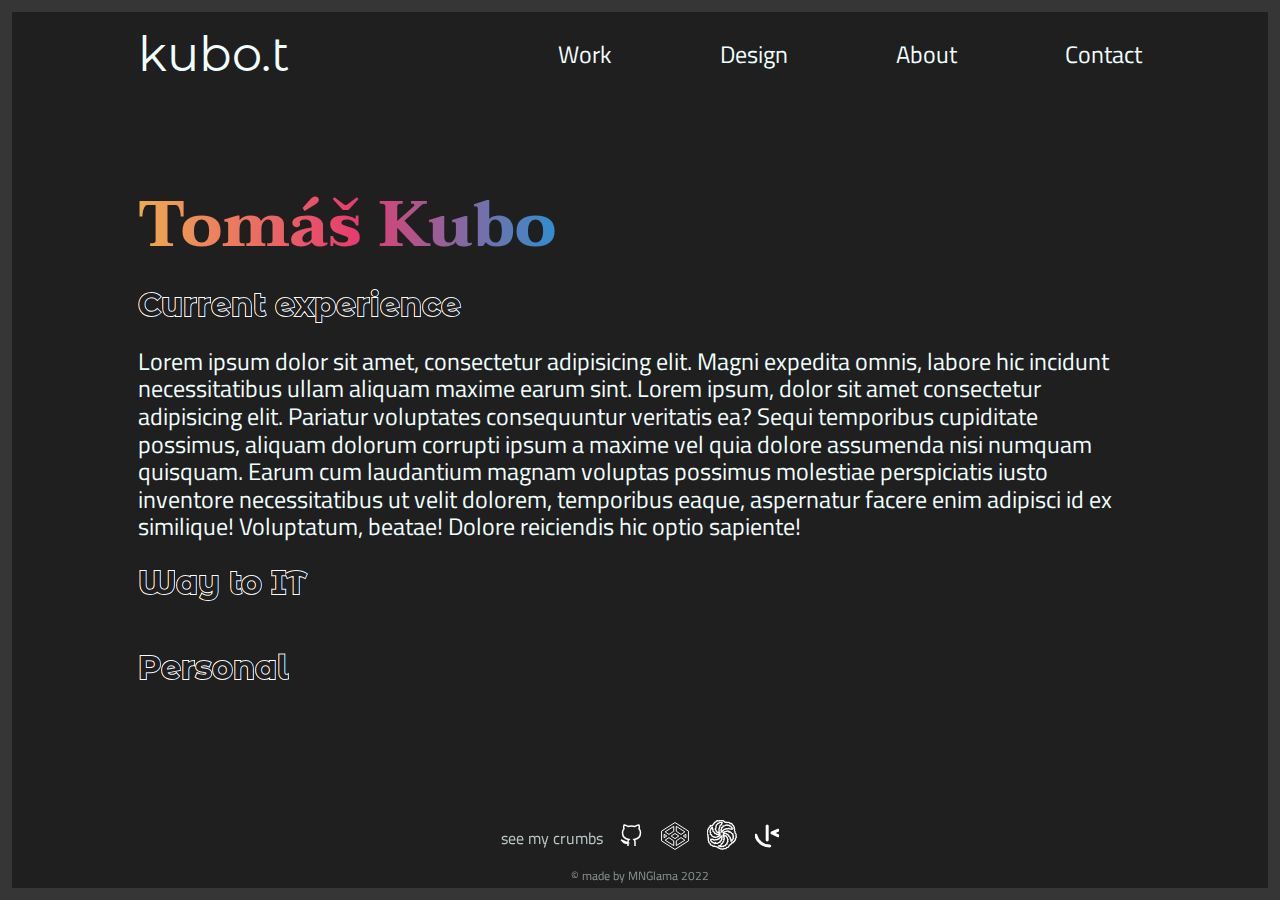
==== commit 143d58fa: "about page rework, added accordion" ====
--- a/about.html
+++ b/about.html
@@ -1,171 +1,172 @@
-<!DOCTYPE html>
-<html lang="sk">
-  <head>
-    <meta charset="UTF-8" />
-    <meta name="viewport" content="width=device-width, initial-scale=1.0" />
-    <meta name="description" content="" />
-    <link rel="stylesheet" type="text/css" href="css/styles.css" />
-    <link rel="stylesheet" type="text/css" href="css/normalize.css" />
-    <title>Document</title>
-  </head>
-  <body>
-    <div class="border">
-      <div class="container">
-        <header>
-          <nav class="navbar">
-            <div class="navbar__logo"><a href="index.html">kubo.t</a></div>
-            <ul class="navbar__navigation">
-              <li class="navbar__navigation__listItem">
-                <a class="navLinkHover" href="mywork.html">Work</a>
-              </li>
-              <li class="navbar__navigation__listItem">
-                <a class="navLinkHover" href="design.html">Design</a>
-              </li>
-              <li class="navbar__navigation__listItem">
-                <a class="navLinkHover" href="about.html">About</a>
-              </li>
-              <li class="navbar__navigation__listItem">
-                <a class="navLinkHover" href="contact.html">Contact</a>
-              </li>
-            </ul>
-          </nav>
-        </header>
-        <main class="about">
-          <div class="about__container">
-            <h1 class="about__name">Tomáš Kubo</h1>
-            <ul class="about__aboutList">
-              <li class="about__listItem">
-                <h1 class="about__listItemHeading">Current experience</h1>
-                <div class="accordion__content">
-                  <p class="about__listItemText">
-                    Lorem ipsum dolor sit amet, consectetur adipisicing elit. Magni expedita omnis,
-                    labore hic incidunt necessitatibus ullam aliquam maxime earum sint.
-                  </p>
-                </div>
-              </li>
-              <li class="about__listItem">
-                <h1 class="about__listItemHeading">Way to IT</h1>
-                <div class="accordion__content">
-                  <p class="about__listItemText">
-                    Lorem ipsum dolor sit amet consectetur adipisicing elit. Ratione voluptate
-                    impedit delectus earum saepe, maiores, distinctio, est quis ipsum veniam minima
-                    deserunt. Sunt ea voluptatibus itaque ullam architecto fugit dicta?
-                  </p>
-                </div>
-              </li>
-              <li class="about__listItem">
-                <h1 class="about__listItemHeading">Personal</h1>
-                <div class="accordion__content">
-                  <p class="about__listItemText">
-                    Lorem ipsum dolor sit amet consectetur, adipisicing elit. Repellendus in dolore
-                    corporis dolores ea alias!
-                  </p>
-                </div>
-              </li>
-            </ul>
-          </div>
-        </main>
-        <footer>
-          <div class="crumbs">
-            <ul class="crumbs__list">
-              <li class="crumbs__listItem">
-                <a href="https://github.com/kubot-dev"
-                  ><svg
-                    width="24"
-                    height="24"
-                    viewBox="0 0 24 24"
-                    stroke="white"
-                    fill="none"
-                    stroke-width="2"
-                    xmlns="http://www.w3.org/2000/svg"
-                  >
-                    <defs>
-                      <linearGradient id="gradient" x1="0%" y1="0%" x2="0%" y2="100%">
-                        <stop offset="0%" stop-color="#eeaa52" />
-                        <stop offset="50%" stop-color="#e73c6f" />
-                        <stop offset="100%" stop-color="#2394d5" />
-                      </linearGradient>
-                    </defs>
-                    <path
-                      class="underlay"
-                      d="M16 22V18.13C16.0375 17.6532 15.9731 17.1738 15.811 16.7238C15.6489 16.2738 15.3929 15.8634 15.06 15.52C18.2 15.17 21.5 13.98 21.5 8.52C21.4997 7.12383 20.9627 5.7812 20 4.77C20.4559 3.54851 20.4236 2.19835 19.91 0.999999C19.91 0.999999 18.73 0.649999 16 2.48C13.708 1.85882 11.292 1.85882 9 2.48C6.27 0.649999 5.09 0.999999 5.09 0.999999C4.57638 2.19835 4.54414 3.54851 5 4.77C4.03013 5.7887 3.49252 7.14346 3.5 8.55C3.5 13.97 6.8 15.16 9.94 15.55C9.611 15.89 9.35726 16.2954 9.19531 16.7399C9.03335 17.1844 8.96681 17.6581 9 18.13V22M9 19C4 20.5 4 16.5 2 16L9 19Z"
-                    />
-                    <path
-                      class="filler"
-                      d="M16 22V18.13C16.0375 17.6532 15.9731 17.1738 15.811 16.7238C15.6489 16.2738 15.3929 15.8634 15.06 15.52C18.2 15.17 21.5 13.98 21.5 8.52C21.4997 7.12383 20.9627 5.7812 20 4.77C20.4559 3.54851 20.4236 2.19835 19.91 0.999999C19.91 0.999999 18.73 0.649999 16 2.48C13.708 1.85882 11.292 1.85882 9 2.48C6.27 0.649999 5.09 0.999999 5.09 0.999999C4.57638 2.19835 4.54414 3.54851 5 4.77C4.03013 5.7887 3.49252 7.14346 3.5 8.55C3.5 13.97 6.8 15.16 9.94 15.55C9.611 15.89 9.35726 16.2954 9.19531 16.7399C9.03335 17.1844 8.96681 17.6581 9 18.13V22M9 19C4 20.5 4 16.5 2 16L9 19Z"
-                    />
-                  </svg>
-                </a>
-              </li>
-              <li class="crumbs__listItem">
-                <a href="https://codepen.io/kubot-dev">
-                  <svg
-                    width="32"
-                    height="32"
-                    viewBox="0 0 50 50"
-                    xmlns="http://www.w3.org/2000/svg"
-                  >
-                    <path
-                      class="underlay"
-                      d="M 25 4 L 4 17.34375 L 4 32.652344 L 25 46 L 46 32.65625 L 46 17.34375 Z M 25 29.183594 L 19.066406 25.070313 L 25 21.023438 L 30.933594 25.070313 Z M 27 17.605469 L 27 9.949219 L 40.429688 18.484375 L 34.410156 22.65625 Z M 23 17.605469 L 15.589844 22.65625 L 9.570313 18.484375 L 23 9.949219 Z M 12.09375 25.042969 L 8 27.832031 L 8 22.203125 Z M 15.570313 27.453125 L 23 32.605469 L 23 40.050781 L 9.589844 31.527344 Z M 27 32.605469 L 34.429688 27.453125 L 40.410156 31.527344 L 27 40.050781 Z M 37.90625 25.042969 L 42 22.203125 L 42 27.832031 Z"
-                    />
-                    <path
-                      class="filler"
-                      d="M 25 4 L 4 17.34375 L 4 32.652344 L 25 46 L 46 32.65625 L 46 17.34375 Z M 25 29.183594 L 19.066406 25.070313 L 25 21.023438 L 30.933594 25.070313 Z M 27 17.605469 L 27 9.949219 L 40.429688 18.484375 L 34.410156 22.65625 Z M 23 17.605469 L 15.589844 22.65625 L 9.570313 18.484375 L 23 9.949219 Z M 12.09375 25.042969 L 8 27.832031 L 8 22.203125 Z M 15.570313 27.453125 L 23 32.605469 L 23 40.050781 L 9.589844 31.527344 Z M 27 32.605469 L 34.429688 27.453125 L 40.410156 31.527344 L 27 40.050781 Z M 37.90625 25.042969 L 42 22.203125 L 42 27.832031 Z"
-                    />
-                  </svg>
-                </a>
-              </li>
-              <li class="crumbs__listItem">
-                <a href="https://www.codewars.com/users/kubot-dev">
-                  <svg
-                    width="32"
-                    height="32"
-                    fill="none"
-                    stroke="white"
-                    viewBox="0 0 35 35"
-                    xmlns="http://www.w3.org/2000/svg"
-                  >
-                    <path
-                      class="underlay"
-                      d="M1.0161 16.266L0.907102 16.214C0.666424 16.0782 0.472306 15.8729 0.350102 15.625C0.174963 15.3207 0.0816013 14.9761 0.0791016 14.625L0.105102 14.453C0.105102 14.187 0.173102 13.948 0.293102 13.719L0.402102 13.521C0.454102 13.412 0.532102 13.318 0.600102 13.229C0.637052 13.1849 0.662581 13.1323 0.674439 13.076C0.686297 13.0197 0.684121 12.9613 0.668102 12.906L0.600102 12.692C0.519 12.4339 0.475223 12.1655 0.470102 11.895L0.428102 11.734C0.428102 11.437 0.506102 11.145 0.694102 10.932L0.829102 10.76C0.923102 10.625 1.0691 10.546 1.2301 10.494C1.3601 10.452 1.4541 10.317 1.4701 10.161L1.4961 9.708C1.4961 9.349 1.6681 9.01501 1.9341 8.77001L2.2571 8.53C2.3201 8.467 2.3871 8.4 2.4391 8.29C2.5071 8.212 2.5221 8.102 2.5071 8.024C2.4811 7.894 2.5071 7.852 2.5751 7.836C2.7891 7.919 2.9241 7.893 3.0181 7.784L3.1901 7.56L3.6691 7.024C3.73866 6.9513 3.78554 6.8599 3.80401 6.76098C3.82248 6.66207 3.81174 6.55992 3.7731 6.467L3.6171 6.118C3.5911 6.04 3.6171 5.946 3.6851 5.92C3.8571 5.92 3.9771 5.983 4.0291 6.092L4.0811 6.186C4.1641 6.347 4.3521 6.426 4.4821 6.358C4.7257 6.26986 4.98306 6.22584 5.2421 6.228H5.6691C5.9611 6.228 6.2001 6.025 6.2581 5.718C6.3101 5.348 6.4401 5.051 6.6281 4.853C6.8311 4.624 7.0551 4.452 7.3211 4.317C7.6701 4.135 7.8841 3.864 7.9511 3.52C8.0451 3.093 8.2691 2.786 8.5761 2.588L9.5921 2.015L9.8841 1.838C10.0561 1.734 10.2171 1.598 10.3531 1.437L10.6191 1.119C10.7333 0.991637 10.8814 0.899382 11.0461 0.853004C11.1761 0.811004 11.3641 0.785004 11.5251 0.801004L12.0561 0.837004C12.3221 0.837004 12.5351 0.905004 12.7491 0.998004L12.8841 1.066C13.0191 1.118 13.1501 1.092 13.2171 0.998004L13.3371 0.930004L13.9101 0.331004C13.9688 0.267387 14.0424 0.219365 14.1243 0.19126C14.2061 0.163156 14.2937 0.155851 14.3791 0.170004C14.5511 0.196004 14.7231 0.264004 14.8841 0.347004C15.1241 0.477004 15.3221 0.529004 15.5511 0.529004H15.6861C15.9781 0.529004 16.2691 0.571004 16.5661 0.638004L16.7641 0.690004C16.8613 0.713885 16.9634 0.708811 17.0577 0.675406C17.1521 0.642001 17.2346 0.581725 17.2951 0.502004C17.3045 0.486418 17.3172 0.473128 17.3324 0.46311C17.3476 0.453092 17.3649 0.446599 17.3829 0.444106C17.4009 0.441614 17.4193 0.443184 17.4366 0.448704C17.4539 0.454223 17.4698 0.463551 17.4831 0.476004C17.5251 0.502004 17.5351 0.528004 17.5511 0.570004C17.5771 0.836004 17.7391 1.039 17.9521 1.101L18.1661 1.169C18.3901 1.237 18.5931 1.383 18.7231 1.57C18.8581 1.768 19.0201 1.971 19.2021 2.101L19.3371 2.236C19.4033 2.30022 19.483 2.34895 19.5703 2.37869C19.6576 2.40843 19.7504 2.41845 19.8421 2.408H20.6281C20.9511 2.408 21.2581 2.465 21.5661 2.596C21.8581 2.731 22.1651 2.757 22.4411 2.648C22.7381 2.559 23.0451 2.518 23.3521 2.559L23.9251 2.648C24.1911 2.679 24.4561 2.809 24.6181 3.013L24.6861 3.076C24.8161 3.211 24.9521 3.383 25.0821 3.571C25.1255 3.653 25.1909 3.72131 25.2709 3.76829C25.3509 3.81527 25.4423 3.83906 25.5351 3.837H26.3631C26.5661 3.837 26.7641 3.879 26.9261 3.972C27.0981 4.102 27.2441 4.238 27.3791 4.373L27.5091 4.545C27.6701 4.733 27.7491 4.983 27.7381 5.253C27.7381 5.467 27.8991 5.649 28.1081 5.649L28.3791 5.68C28.5671 5.68 28.7231 5.81 28.8171 5.982L28.9521 6.253L29.2961 7.024C29.3462 7.14225 29.3658 7.2712 29.3531 7.399C29.3531 7.529 29.3891 7.639 29.4831 7.691L29.6181 7.785C29.7042 7.84939 29.7717 7.93536 29.8138 8.03423C29.856 8.13309 29.8712 8.24134 29.8581 8.348L29.7641 8.973L29.7381 9.23901C29.7272 9.31411 29.7363 9.39077 29.7646 9.4612C29.7928 9.53163 29.8393 9.59332 29.8991 9.64001C30.0971 9.77001 30.1911 9.94701 30.2011 10.145V10.411C30.2011 10.546 30.1751 10.708 30.0711 10.812C29.9822 10.9266 29.9346 11.0679 29.9361 11.213L29.9781 11.52C29.9781 11.734 30.1081 11.921 30.2441 12.051C30.3329 12.1185 30.4072 12.203 30.4627 12.2998C30.5182 12.3965 30.5537 12.5033 30.5671 12.614C30.6191 12.947 30.6301 13.213 30.6301 13.479V13.786C30.6301 13.895 30.6301 14 30.6721 14.104C30.7019 14.2019 30.7621 14.2878 30.8441 14.349L31.1101 14.547C31.3811 14.719 31.5681 14.948 31.6731 15.255C31.8081 15.547 31.8451 15.854 31.8451 16.161V16.265C31.8451 16.505 31.8191 16.76 31.7411 16.984C31.6736 17.2036 31.6863 17.44 31.7771 17.651C31.8861 17.839 31.9541 18.052 31.9801 18.281C32.0321 18.547 32.0061 18.812 31.9121 19.026L31.8861 19.12C31.8168 19.2834 31.7119 19.4293 31.5791 19.547C31.4441 19.682 31.3131 19.761 31.2351 19.854C31.1521 19.932 31.1001 20.068 31.1411 20.187L31.1771 20.375C31.2451 20.641 31.2451 20.906 31.1771 21.146V21.255C31.1251 21.453 31.0471 21.625 30.9631 21.786C30.8732 21.9556 30.7355 22.095 30.5671 22.187L30.3641 22.317C30.315 22.3495 30.2746 22.3936 30.2465 22.4454C30.2184 22.4972 30.2035 22.5551 30.2031 22.614C30.2041 22.7408 30.1577 22.8635 30.0731 22.958L29.8701 23.229C29.7401 23.401 29.5681 23.547 29.3801 23.625C29.211 23.7429 29.0539 23.8772 28.9111 24.026C28.7773 24.1823 28.6779 24.3649 28.6191 24.562C28.6009 24.6661 28.5464 24.7604 28.4653 24.8281C28.3842 24.8958 28.2818 24.9326 28.1761 24.932H27.4571C27.2691 24.932 27.0981 25.067 27.0191 25.229C26.9438 25.4078 26.8402 25.5733 26.7121 25.719C26.5835 25.8538 26.4904 26.0184 26.4411 26.198C26.4151 26.359 26.2851 26.469 26.1491 26.412C26.0738 26.3776 25.9885 26.3724 25.9096 26.3973C25.8307 26.4223 25.7639 26.4756 25.7221 26.547C25.5873 26.781 25.4226 26.9965 25.2321 27.188L25.1381 27.266C24.9611 27.401 24.7371 27.506 24.5341 27.506C24.2941 27.506 24.1751 27.615 24.1381 27.772C24.096 27.9217 24.0682 28.0751 24.0551 28.23C24.0266 28.38 23.983 28.5267 23.9251 28.668L23.8571 28.746C23.7221 28.949 23.6171 29.147 23.4821 29.319L23.4301 29.402C23.2581 29.626 23.0291 29.803 22.7631 29.866C22.4796 29.9609 22.182 30.0065 21.8831 30.001H21.6951C21.6225 30.0052 21.5519 30.0269 21.4894 30.0641C21.427 30.1014 21.3744 30.1531 21.3361 30.215L21.2581 30.35L21.1751 30.506L21.0031 30.803C20.9398 30.9184 20.8543 31.0202 20.7515 31.1024C20.6487 31.1846 20.5306 31.2457 20.4041 31.282C20.1249 31.3502 19.8371 31.3765 19.5501 31.36L19.3361 31.334C19.1481 31.334 18.9771 31.282 18.8051 31.199C18.6701 31.147 18.4821 31.199 18.4041 31.334C18.2901 31.4984 18.1254 31.621 17.9351 31.683L17.5341 31.813C17.2586 31.881 16.9706 31.881 16.6951 31.813L16.4811 31.745C16.3468 31.7356 16.2174 31.6907 16.1061 31.615C15.9847 31.5501 15.8473 31.5213 15.7101 31.532L15.5331 31.563C15.2671 31.589 15.0281 31.563 14.7881 31.495L14.4291 31.412C14.2634 31.3602 14.1213 31.2515 14.0281 31.105C13.9868 31.0323 13.929 30.9704 13.8593 30.9242C13.7897 30.878 13.7101 30.8488 13.6271 30.839H13.2001C12.9341 30.803 12.6951 30.709 12.5331 30.506L12.0021 30.001L11.8141 29.84L11.5221 29.626L11.3501 29.496C11.1423 29.3524 10.9028 29.2611 10.6521 29.23L9.8551 29.095C9.7721 29.095 9.7201 29.069 9.6411 29.053L9.3341 28.985C9.1991 28.959 9.0681 28.855 8.9751 28.719C8.8971 28.589 8.7461 28.531 8.6161 28.589C8.3501 28.693 8.1371 28.719 7.9231 28.761H7.7351C7.39578 28.7903 7.05466 28.731 6.7451 28.589C6.4271 28.454 6.2141 28.256 6.0161 28C5.93553 27.8821 5.83235 27.7813 5.71253 27.7035C5.59271 27.6257 5.45864 27.5726 5.3181 27.547L4.9481 27.469C4.67124 27.4117 4.40786 27.3021 4.1721 27.146C3.9061 26.958 3.7711 26.787 3.6671 26.573C3.55884 26.3661 3.49482 26.139 3.4791 25.906V25.802C3.4531 25.531 3.2651 25.292 3.0151 25.229C2.74431 25.15 2.49388 25.0132 2.2811 24.828C2.18692 24.7389 2.11199 24.6314 2.06091 24.5122C2.00983 24.393 1.98369 24.2647 1.9841 24.135L2.0151 23.546C2.0151 23.317 1.9471 23.119 1.7861 22.973C1.6251 22.812 1.5201 22.614 1.5201 22.4L1.4781 21.921C1.44615 21.57 1.38867 21.2217 1.3061 20.879C1.2281 20.572 1.3481 20.264 1.5981 20.119L1.6921 20.051C1.75952 20.0056 1.80789 19.937 1.82799 19.8583C1.84809 19.7795 1.83852 19.6961 1.8011 19.624L1.6921 19.494C1.58424 19.3715 1.44589 19.2797 1.2911 19.228C1.1871 19.197 1.1611 19.093 1.1611 19.025L1.2911 18.864C1.32782 18.8192 1.34789 18.763 1.34789 18.705C1.34789 18.647 1.32782 18.5909 1.2911 18.546C1.19401 18.4434 1.13354 18.3115 1.1191 18.171L1.0931 17.239C1.0931 17.051 1.1191 16.864 1.1711 16.682C1.2281 16.521 1.1711 16.333 1.0151 16.255L1.0161 16.266ZM14.2141 14.505C14.3081 14.411 14.2921 14.239 14.2141 14.172C14.0887 14.0742 13.9843 13.9521 13.9071 13.813L13.7721 13.599C13.682 13.4309 13.5659 13.278 13.4281 13.146L13.4021 13.12C13.2695 13.0125 13.1643 12.8751 13.0951 12.719C13.0617 12.6575 13.0442 12.5885 13.0442 12.5185C13.0442 12.4485 13.0617 12.3795 13.0951 12.318L13.1731 12.188C13.2586 12.0426 13.3051 11.8776 13.3081 11.709V11.652C13.3012 11.5099 13.2545 11.3727 13.1731 11.256C13.1143 11.1369 13.0706 11.0109 13.0431 10.881V10.803C13.0237 10.7221 13.0229 10.6378 13.041 10.5565C13.059 10.4752 13.0953 10.3991 13.1471 10.334C13.2561 10.162 13.3351 10.001 13.3761 9.80301V9.77201C13.3998 9.69936 13.407 9.62234 13.3972 9.54656C13.3873 9.47078 13.3606 9.39816 13.3191 9.334C13.2786 9.27144 13.2529 9.20048 13.2439 9.1265C13.2348 9.05252 13.2428 8.97746 13.2671 8.907L13.3611 8.641C13.4391 8.401 13.5641 8.188 13.7201 8L13.9081 7.802L14.0431 7.641L14.1211 7.563C14.1606 7.51963 14.1845 7.46439 14.1892 7.40594C14.1939 7.34749 14.1791 7.28913 14.1471 7.24C14.0765 7.11899 14.0491 6.97764 14.0691 6.839L14.0951 6.651C14.1371 6.385 14.2301 6.12 14.4021 5.906L14.4541 5.854C14.6521 5.588 14.9071 5.411 15.1991 5.318L15.5641 5.188C15.7201 5.136 15.8301 4.959 15.8301 4.787C15.8301 4.573 15.8981 4.386 16.0171 4.214L16.0801 4.146C16.2151 3.922 16.3771 3.693 16.4811 3.453L16.5751 3.281C16.6006 3.24041 16.6151 3.19389 16.6171 3.146C16.6171 2.922 16.4821 2.719 16.2681 2.708L15.6851 2.666C15.3521 2.64 15.0181 2.666 14.6951 2.666L13.5651 2.801C13.3881 2.801 13.2581 2.931 13.2421 3.119C13.2401 3.20764 13.211 3.29354 13.1589 3.36521C13.1067 3.43687 13.0338 3.49088 12.9501 3.52L12.4711 3.65L12.3361 3.692L11.9351 3.827C11.7884 3.87509 11.6534 3.95318 11.5386 4.05631C11.4237 4.15944 11.3316 4.28534 11.2681 4.426L11.1641 4.598C11.0268 4.8933 10.8033 5.14012 10.5231 5.306C10.2571 5.478 10.1221 5.759 10.0961 6.077V6.212C10.0701 6.478 9.9871 6.743 9.8301 6.931L9.7621 7.04C9.70923 7.10143 9.67479 7.17655 9.66276 7.2567C9.65073 7.33684 9.66159 7.41876 9.6941 7.493C9.7621 7.649 9.8031 7.826 9.7881 7.998V8.70601C9.78604 8.79048 9.75992 8.87262 9.7128 8.94276C9.66568 9.01291 9.59953 9.06815 9.5221 9.10201C9.43377 9.13395 9.35474 9.1873 9.29209 9.25728C9.22944 9.32726 9.18512 9.41169 9.1631 9.50301L9.0951 9.769C9.06674 9.89861 9.0768 10.0337 9.12404 10.1577C9.17129 10.2816 9.25367 10.3891 9.3611 10.467C9.5751 10.623 9.7101 10.863 9.7621 11.16V11.4C9.8041 11.666 9.9501 11.931 10.1891 12.067C10.4291 12.228 10.6161 12.468 10.7201 12.734L10.7881 12.948C10.8332 13.0799 10.915 13.1961 11.024 13.2829C11.133 13.3697 11.2645 13.4235 11.4031 13.438H11.4811C11.7211 13.438 11.9341 13.573 12.0701 13.787C12.2001 14.001 12.4141 14.146 12.6531 14.188L13.0281 14.292C13.2571 14.36 13.4711 14.48 13.6431 14.651L13.6691 14.682C13.7398 14.7342 13.8277 14.7574 13.9149 14.7468C14.0021 14.7362 14.082 14.6926 14.1381 14.625L14.2321 14.521L14.2141 14.505ZM15.7341 13.281C15.8641 13.359 16.0001 13.317 16.0521 13.198L16.0941 13.135C16.1881 12.947 16.3081 12.76 16.4381 12.599L16.7091 12.198C16.7451 12.198 16.7611 12.172 16.7721 12.146L17.0951 11.719C17.2301 11.589 17.3871 11.495 17.5741 11.495C17.6598 11.4954 17.7437 11.4704 17.8151 11.423C17.8865 11.3756 17.9422 11.3081 17.9751 11.229C18.0271 11.041 18.1051 10.864 18.2671 10.719L18.3351 10.641C18.4701 10.506 18.6011 10.438 18.7361 10.375C18.9081 10.349 19.0691 10.318 19.2311 10.318H19.6271C19.7881 10.318 19.9241 10.255 20.0021 10.12C20.0801 9.985 20.2001 9.896 20.3351 9.828L20.4701 9.771C20.6841 9.682 20.9231 9.615 21.1631 9.589L21.4291 9.563C21.5901 9.563 21.7621 9.56301 21.9241 9.65201C22.0541 9.74601 22.2311 9.73501 22.3621 9.62601L22.4561 9.57401C22.6541 9.43901 22.8831 9.334 23.1231 9.308H23.1491C23.4052 9.26302 23.6657 9.24892 23.9251 9.266H24.0551C24.3211 9.308 24.5501 9.401 24.7221 9.599L24.7641 9.651C24.8991 9.786 25.1081 9.896 25.2951 9.896H25.5241C25.5921 9.896 25.6541 9.865 25.6961 9.802C25.7413 9.75416 25.8025 9.72461 25.8681 9.719H26.0031C26.1911 9.719 26.3621 9.771 26.5341 9.828L26.7631 9.922C26.9771 9.985 27.2011 10.052 27.4301 10.078H27.5911C27.6951 10.078 27.7631 10.015 27.7631 9.922C27.7681 9.79061 27.7355 9.66051 27.6691 9.547L27.5751 9.333C27.4711 9.161 27.3871 8.974 27.3091 8.802L27.2831 8.734C27.2497 8.67246 27.2322 8.60354 27.2322 8.5335C27.2322 8.46347 27.2497 8.39455 27.2831 8.333V8.26501C27.2963 8.21185 27.2899 8.15571 27.2651 8.10686C27.2403 8.05802 27.1988 8.01973 27.1481 7.999H27.0441C26.8334 7.93588 26.6467 7.81078 26.5081 7.64L26.3781 7.505C26.2431 7.375 26.1641 7.172 26.1071 6.974C26.0441 6.802 25.8991 6.667 25.7111 6.667H25.1481C25.0504 6.65327 24.9565 6.6204 24.8715 6.5703C24.7866 6.52019 24.7124 6.45383 24.6531 6.375L24.6011 6.307C24.5048 6.16771 24.4293 6.0151 24.3771 5.854C24.3091 5.719 24.1631 5.64 24.0281 5.682L23.8671 5.734C23.6011 5.828 23.3361 5.864 23.0701 5.838L22.8561 5.812C22.6271 5.812 22.4131 5.718 22.2411 5.588L22.1061 5.494C22.0046 5.41579 21.8925 5.35248 21.7731 5.306C21.6431 5.254 21.5331 5.28 21.4551 5.374L21.3871 5.452C21.2518 5.59276 21.0747 5.68606 20.8821 5.718L20.1631 5.76C20.0271 5.76511 19.8984 5.82283 19.8041 5.921C19.7009 6.01321 19.5749 6.07606 19.4391 6.103H19.4131C19.2831 6.103 19.1471 6.197 19.0171 6.291V6.317C18.9539 6.38126 18.8786 6.43231 18.7955 6.46716C18.7124 6.50201 18.6232 6.51998 18.5331 6.52L18.4811 6.546C18.3201 6.546 18.1631 6.546 18.0021 6.588H17.8411C17.6171 6.624 17.4401 6.812 17.3881 7.052L17.3361 7.359C17.2933 7.56812 17.2022 7.76433 17.0701 7.932C16.9351 8.093 16.7731 8.198 16.5751 8.198H16.3511C16.2161 8.229 16.0801 8.375 16.1061 8.531C16.1371 8.76 16.1061 8.95801 16.0701 9.16101L16.0181 9.385C15.9952 9.47989 15.9502 9.56801 15.8867 9.64221C15.8233 9.71641 15.7433 9.77459 15.6531 9.81201L15.5751 9.854H15.5491C15.4711 9.906 15.4141 10.026 15.4811 10.12C15.558 10.2387 15.5912 10.3805 15.5751 10.521L15.5331 10.948C15.5245 11.1022 15.48 11.2522 15.4031 11.386C15.3648 11.445 15.3423 11.5129 15.3378 11.5831C15.3332 11.6533 15.3467 11.7235 15.3771 11.787L15.5071 12.079C15.5756 12.2106 15.5906 12.3636 15.5491 12.506C15.5034 12.6344 15.4857 12.7712 15.4971 12.907C15.4971 13.042 15.5751 13.173 15.6851 13.23L15.7341 13.281ZM26.2661 22.922C26.4011 23.052 26.5991 23.104 26.7611 23L27.0271 22.828C27.1673 22.7315 27.2703 22.59 27.3191 22.427V22.401L27.4541 22L27.5321 21.865L27.5891 21.735L27.6411 21.641C27.6655 21.5854 27.702 21.5359 27.7481 21.4963C27.7941 21.4566 27.8485 21.4278 27.9071 21.412L27.9591 21.386C28.0681 21.36 28.1361 21.256 28.1361 21.146C28.1361 21.016 28.1991 20.906 28.2661 20.813L28.3751 20.719L28.6411 20.375V20.349C28.7189 20.2395 28.7737 20.1153 28.8021 19.984C28.8242 19.8493 28.8043 19.711 28.7451 19.588L28.7191 19.531C28.6724 19.4211 28.6408 19.3054 28.6251 19.187L28.5891 18.812L28.5471 18.411C28.5471 18.281 28.5991 18.145 28.6821 18.015C28.7711 17.906 28.8381 17.77 28.8961 17.64V17.588L28.9221 17.562C28.9481 17.427 28.8801 17.291 28.7611 17.291C28.6261 17.228 28.4951 17.119 28.4541 16.958L28.4121 16.88C28.3467 16.6458 28.3118 16.4041 28.3081 16.161L28.3341 15.494V15.452C28.3331 15.346 28.2905 15.2446 28.2155 15.1696C28.1405 15.0946 28.0391 15.052 27.9331 15.051H27.9071C27.7835 15.0559 27.6602 15.0347 27.5453 14.9889C27.4304 14.943 27.3264 14.8736 27.2401 14.785L27.1361 14.65L26.8651 14.348L26.5211 13.947C26.3925 13.7613 26.244 13.5903 26.0781 13.437C25.9481 13.307 25.7451 13.171 25.5471 13.145L25.2811 13.103C25.1205 13.0698 24.967 13.0082 24.8281 12.921C24.7191 12.838 24.5621 12.864 24.4531 12.973L24.2811 13.161L24.1981 13.213C24.1041 13.239 24.0161 13.187 23.9741 13.078C23.9177 12.9126 23.927 12.7318 24.0001 12.573V12.495C24.0001 12.401 23.9221 12.334 23.8391 12.36H23.6251C23.3841 12.3689 23.144 12.3245 22.9221 12.23L22.7871 12.173C22.651 12.1054 22.5011 12.0698 22.3491 12.069C22.2084 12.0659 22.0696 12.1019 21.9481 12.173L21.8961 12.215C21.7351 12.3173 21.5506 12.3765 21.3601 12.387H20.9221C20.7288 12.385 20.5402 12.4473 20.3861 12.564C20.2147 12.6669 20.0259 12.7374 19.8291 12.772L19.4701 12.829C19.2939 12.8662 19.1284 12.9427 18.9861 13.053C18.8561 13.188 18.6681 13.267 18.4961 13.319L18.4281 13.35C18.2094 13.4143 18.0211 13.5548 17.8971 13.746L17.7361 13.907C17.6904 13.9688 17.6657 14.0436 17.6657 14.1205C17.6657 14.1974 17.6904 14.2722 17.7361 14.334C17.8141 14.469 17.9761 14.506 18.1371 14.469L18.3351 14.386C18.4391 14.35 18.5641 14.386 18.6531 14.438C18.698 14.4743 18.7497 14.5013 18.8052 14.5174C18.8606 14.5335 18.9187 14.5385 18.9761 14.532L19.3091 14.496C19.4971 14.496 19.6841 14.496 19.8661 14.548C20.0691 14.616 20.2411 14.683 20.4021 14.814C20.5536 14.937 20.7386 15.0116 20.9331 15.028C21.1361 15.054 21.3341 15.096 21.5221 15.163L21.6521 15.189C21.7871 15.231 21.8971 15.319 21.9751 15.455C22.0431 15.564 22.1051 15.721 22.1051 15.856V15.898C22.1051 16.054 22.2401 16.164 22.3761 16.164H22.4541C22.6681 16.164 22.8971 16.19 23.1211 16.258L23.2151 16.294C23.3588 16.3471 23.4836 16.4414 23.5741 16.565C23.6831 16.695 23.7461 16.831 23.7881 16.961L23.8301 17.149C23.8661 17.352 23.8821 17.55 23.8821 17.764V17.832C23.8821 17.962 23.9761 18.098 24.1221 18.15C24.2571 18.176 24.4141 18.233 24.5651 18.311L24.6281 18.337C24.8051 18.441 24.9771 18.577 25.1071 18.738L25.1751 18.832C25.3521 19.03 25.4411 19.285 25.4411 19.535V19.629C25.4411 19.832 25.4051 20.03 25.3371 20.218C25.2851 20.379 25.3371 20.567 25.5091 20.619L25.6031 20.687C25.8061 20.765 25.9781 20.911 26.1081 21.083C26.2431 21.286 26.2961 21.51 26.2961 21.75V22.151C26.2701 22.286 26.2331 22.391 26.1661 22.484C26.0991 22.577 26.0981 22.713 26.1661 22.807L26.2441 22.937L26.2661 22.922ZM17.7341 16.094H17.7081C17.6511 16.094 17.6251 16.162 17.6401 16.229L17.6921 16.495C17.7441 16.709 17.7701 16.922 17.8011 17.136C17.8271 17.35 17.9311 17.532 18.0931 17.667H18.1451C18.243 17.744 18.3233 17.841 18.3807 17.9516C18.4382 18.0621 18.4714 18.1836 18.4781 18.308V18.975C18.4521 19.105 18.4781 19.241 18.5611 19.35L18.6241 19.413C18.7469 19.5656 18.818 19.7533 18.8271 19.949L18.8631 20.683C18.8631 20.855 18.7591 21.001 18.5971 21.027L18.4671 21.053C18.3731 21.053 18.3321 21.162 18.3321 21.256C18.3321 21.36 18.3741 21.48 18.4101 21.589V21.615C18.4521 21.745 18.4671 21.881 18.4521 22.016L18.4001 22.375C18.3511 22.6358 18.2614 22.8872 18.1341 23.12L18.0401 23.281C17.9822 23.3976 17.8867 23.4913 17.7691 23.547C17.7059 23.573 17.6493 23.6127 17.6033 23.6631C17.5573 23.7136 17.5231 23.7737 17.5031 23.839L17.3991 24.318C17.3235 24.6013 17.2058 24.8716 17.0501 25.12H17.0241C16.865 25.3381 16.6607 25.5192 16.4251 25.651L16.2641 25.76L15.8631 25.958C15.7993 25.9875 15.7438 26.0325 15.7019 26.0889C15.66 26.1453 15.6329 26.2114 15.6231 26.281L15.5601 26.719C15.5181 26.985 15.4251 27.214 15.2371 27.386L15.0651 27.589L14.8621 27.787L14.6641 28.001C14.5031 28.189 14.2631 28.267 13.9971 28.23L13.5181 28.136L13.0751 28.079H12.9551C12.9031 28.136 12.8921 28.214 12.9291 28.293C13.0231 28.454 13.1691 28.564 13.3301 28.564L13.6221 28.616C13.7571 28.616 13.9191 28.684 14.0491 28.746C14.1841 28.84 14.3151 28.907 14.4761 28.949H14.5021C14.6791 29.017 14.8611 29.027 15.0381 29.017L15.2361 28.986C15.4651 28.96 15.6791 28.986 15.8611 29.069L16.0221 29.121C16.0901 29.147 16.1941 29.121 16.2621 29.053C16.3384 28.9785 16.4289 28.92 16.5281 28.881L16.6371 28.855C16.8091 28.803 16.9811 28.772 17.1681 28.772H17.2771C17.4331 28.772 17.5841 28.803 17.7151 28.881L17.7671 28.907C17.8611 28.949 17.9701 28.907 18.0381 28.829C18.0741 28.735 18.1681 28.641 18.2621 28.563L18.5951 28.334L18.8091 28.199L18.9181 28.136C19.0608 28.0444 19.2276 27.9974 19.3971 28.001L19.8761 27.959C19.9693 27.9472 20.0569 27.9083 20.1282 27.8471C20.1995 27.786 20.2512 27.7053 20.2771 27.615C20.3291 27.412 20.4071 27.214 20.5431 27.042C20.6781 26.865 20.8091 26.719 20.9441 26.589C21.0941 26.4634 21.28 26.3885 21.4751 26.375H21.5841C21.6879 26.3542 21.7809 26.2973 21.8467 26.2143C21.9124 26.1314 21.9466 26.0278 21.9431 25.922V25.026C21.9691 24.896 22.0211 24.719 22.0991 24.588L22.3701 24.187L22.4741 24.052C22.5571 23.984 22.6091 23.896 22.7031 23.786L22.8331 23.614C22.9161 23.479 22.9161 23.307 22.8071 23.187C22.6821 23.0458 22.6038 22.8694 22.5831 22.682V22.625C22.5515 22.4024 22.5637 22.1759 22.6191 21.958V21.895C22.6871 21.718 22.7801 21.546 22.8901 21.385C22.941 21.3227 22.9652 21.2429 22.9573 21.1628C22.9494 21.0828 22.9102 21.0092 22.8481 20.958L22.6191 20.76C22.4361 20.5941 22.3225 20.3651 22.3011 20.119L22.2751 19.853C22.2751 19.77 22.2751 19.681 22.2491 19.587L22.2231 19.384C22.2061 19.2758 22.1661 19.1724 22.1059 19.0808C22.0457 18.9893 21.9667 18.9116 21.8741 18.853L21.7801 18.827C21.6319 18.7342 21.5043 18.612 21.4051 18.468C21.3011 18.333 21.2491 18.145 21.2071 17.958L21.1651 17.734C21.1651 17.651 21.1131 17.599 21.0351 17.562L20.3941 17.359C20.2591 17.333 20.1281 17.229 20.0351 17.135H20.0091C19.9261 17.026 19.7951 17.026 19.7121 17.104L19.5821 17.239C19.5561 17.281 19.5251 17.291 19.4881 17.281C19.4051 17.281 19.3531 17.213 19.3791 17.146C19.3941 17.0417 19.3812 16.9352 19.3419 16.8374C19.3026 16.7396 19.2381 16.6539 19.1551 16.589L18.9781 16.454L18.5821 16.188C18.4731 16.146 18.3111 16.188 18.2591 16.318L18.2071 16.401C18.2071 16.427 18.1651 16.437 18.1551 16.453C18.0981 16.453 18.0201 16.453 18.0201 16.385L17.9781 16.317C17.9421 16.239 17.8481 16.187 17.7641 16.161L17.7341 16.094ZM16.1351 17.427L16.0671 17.359C15.9991 17.307 15.9321 17.317 15.8641 17.385C15.7682 17.5436 15.6961 17.7154 15.6501 17.895V17.921C15.6141 18.093 15.4521 18.213 15.2911 18.187H15.1351C15.0454 18.1888 14.9602 18.226 14.8978 18.2905C14.8354 18.3549 14.801 18.4413 14.8021 18.531C14.8021 18.771 14.7191 19.015 14.5731 19.198L14.4951 19.281C14.355 19.4501 14.1688 19.5748 13.9591 19.64L13.8551 19.666C13.7871 19.6833 13.7256 19.7202 13.6783 19.7721C13.6311 19.824 13.6 19.8887 13.5891 19.958C13.5891 20.093 13.5061 20.229 13.4011 20.333L13.2661 20.437C13.1051 20.614 12.8651 20.708 12.6251 20.734L11.9581 20.802C11.7441 20.802 11.5621 20.932 11.4271 21.135C11.2921 21.333 11.0941 21.468 10.8961 21.494L10.5991 21.52C10.3769 21.5501 10.1512 21.5413 9.9321 21.494L9.8021 21.468L9.4371 21.374C9.381 21.3538 9.31989 21.352 9.26269 21.3689C9.20549 21.3858 9.15518 21.4205 9.1191 21.468L8.9841 21.64C8.90263 21.7349 8.79941 21.8086 8.68327 21.8549C8.56712 21.9012 8.44149 21.9188 8.3171 21.906L7.4521 21.802C7.3171 21.802 7.2121 21.734 7.0931 21.667C6.9581 21.589 6.8641 21.495 6.7701 21.401L6.4371 21C6.4011 20.974 6.3331 20.958 6.2651 20.974L6.0771 21.052L5.3321 21.24C5.1971 21.282 5.0251 21.24 4.8941 21.162C4.7591 21.053 4.5971 21.027 4.4361 21.027H4.2641C4.22505 21.0369 4.18839 21.0546 4.15633 21.079C4.12426 21.1034 4.09744 21.1341 4.07747 21.1691C4.0575 21.2041 4.04478 21.2427 4.04008 21.2827C4.03538 21.3228 4.03878 21.3633 4.0501 21.402L4.1021 21.668C4.1441 21.803 4.1331 21.96 4.0661 22.095C3.9991 22.23 4.0141 22.361 4.1021 22.496L4.1851 22.6C4.2891 22.761 4.4511 22.897 4.5861 23.027C4.7161 23.162 4.8521 23.293 4.9561 23.47L5.1591 23.829C5.20306 23.9181 5.27143 23.9928 5.35624 24.0445C5.44104 24.0962 5.53879 24.1227 5.6381 24.121C5.8361 24.121 6.0391 24.189 6.1951 24.319L6.5961 24.694C6.7051 24.788 6.8621 24.803 6.9711 24.72L7.0391 24.694C7.1171 24.694 7.1691 24.746 7.1691 24.829V24.897C7.1691 25.069 7.3041 25.23 7.4761 25.293L8.0751 25.428C8.2891 25.496 8.5021 25.563 8.7051 25.694H8.8091C8.83604 25.6939 8.86265 25.6881 8.88718 25.677C8.91171 25.6659 8.93359 25.6496 8.95136 25.6294C8.96914 25.6092 8.98241 25.5854 8.9903 25.5596C8.99819 25.5339 9.0005 25.5067 8.9971 25.48V25.016C8.9971 24.881 9.0491 24.745 9.1581 24.693L9.2261 24.667C9.2891 24.693 9.3561 24.745 9.3301 24.802V25.026C9.3301 25.198 9.3821 25.359 9.5021 25.479C9.55887 25.5392 9.63193 25.5816 9.71238 25.6009C9.79282 25.6203 9.87717 25.6158 9.9551 25.588C10.1161 25.52 10.2781 25.505 10.4501 25.52L10.9451 25.546C11.1851 25.572 11.4091 25.546 11.6121 25.452C11.8521 25.374 12.0501 25.264 12.2371 25.119L12.3151 25.067L12.7161 24.708C12.8395 24.581 13.0081 24.508 13.1851 24.505H13.7161C13.8512 24.4871 13.9767 24.4256 14.0734 24.3297C14.1702 24.2338 14.233 24.1089 14.2521 23.974L14.3041 23.708C14.3041 23.531 14.3821 23.375 14.5021 23.239C14.6371 23.104 14.7681 23.025 14.9031 22.973L15.0641 22.905C15.1771 22.8556 15.2782 22.7827 15.3608 22.6911C15.4434 22.5996 15.5056 22.4915 15.5431 22.374L15.6211 22.051C15.6891 21.785 15.8241 21.52 16.0221 21.348L16.0481 21.317C16.2091 21.187 16.2361 20.921 16.1311 20.734L16.0891 20.64C16.0424 20.5652 16.0143 20.4804 16.007 20.3926C15.9997 20.3048 16.0134 20.2165 16.0471 20.135C16.1151 19.947 16.1821 19.786 16.2871 19.625L16.4221 19.437C16.4741 19.333 16.4741 19.171 16.3961 19.078C16.3115 18.973 16.264 18.8429 16.2611 18.708L16.2351 18.52V18.067C16.2549 17.9181 16.2406 17.7666 16.1931 17.624L16.1411 17.468L16.1351 17.427ZM14.2291 16.411V16.375C14.2291 16.24 14.1461 16.161 14.0411 16.161H13.6921C13.5685 16.187 13.4407 16.187 13.3171 16.161H12.7181C12.4111 16.161 12.1191 16.104 11.8271 16.026L11.5041 15.948L11.2381 15.865L10.6391 15.667C10.4854 15.6231 10.3427 15.547 10.2206 15.4437C10.0986 15.3404 9.99987 15.2124 9.9311 15.068L9.8631 14.933C9.7691 14.735 9.5711 14.626 9.3731 14.667C9.1441 14.667 8.9201 14.667 8.7061 14.563L8.5451 14.495C8.2381 14.36 8.0141 14.094 8.0141 13.735L7.9571 13.376C7.9211 13.188 7.8011 13.017 7.6391 12.949C7.45167 12.8628 7.27229 12.7601 7.1031 12.642L7.0401 12.6C6.8293 12.4387 6.66702 12.2225 6.5711 11.975L6.5451 11.897C6.47648 11.6811 6.4675 11.4506 6.5191 11.23L6.5451 11.147C6.5971 10.975 6.6131 10.803 6.6131 10.616C6.61109 10.4494 6.54355 10.2902 6.4251 10.173L6.2371 10.001C6.13067 9.91503 6.04365 9.80748 5.98177 9.68545C5.9199 9.56342 5.88456 9.42967 5.8781 9.293C5.84759 9.00849 5.85634 8.72113 5.9041 8.439V8.361C5.90384 8.29054 5.87573 8.22303 5.8259 8.17321C5.77607 8.12338 5.70857 8.09527 5.6381 8.095H5.5961C5.4241 8.095 5.2781 8.199 5.1951 8.361C5.12876 8.53761 5.02969 8.70012 4.9031 8.84L4.8511 8.908L4.4501 9.309C4.3151 9.439 4.2361 9.642 4.2101 9.84C4.18514 10.0431 4.13091 10.2415 4.0491 10.429L4.0231 10.497C3.95873 10.6559 3.85267 10.7944 3.7161 10.898C3.65055 10.948 3.5966 11.0117 3.55793 11.0845C3.51927 11.1573 3.49681 11.2377 3.4921 11.32L3.4661 11.935C3.4661 12.201 3.4241 12.471 3.3311 12.737L3.3051 12.841C3.27099 12.9215 3.26863 13.012 3.2985 13.0942C3.32837 13.1763 3.38825 13.2442 3.4661 13.284L4.0231 13.524L4.0751 13.55C4.1171 13.55 4.1321 13.576 4.1431 13.618C4.1851 13.67 4.1431 13.748 4.1011 13.748L3.9711 13.816C3.8931 13.842 3.8361 13.925 3.8101 14.019L3.7841 14.149V14.175L3.6491 14.925C3.6231 15.029 3.6231 15.149 3.6231 15.269C3.62318 15.3204 3.63853 15.3707 3.66718 15.4134C3.69584 15.4562 3.73653 15.4894 3.7841 15.509L4.0761 15.644C4.2111 15.722 4.3731 15.816 4.4771 15.91L4.6121 16.019C4.65377 16.0734 4.70707 16.1178 4.7681 16.149L4.8251 16.201C4.91694 16.2823 4.9824 16.3892 5.0131 16.508L5.1431 17.107C5.1431 17.268 5.2781 17.404 5.4091 17.44L5.6231 17.508C5.6231 17.508 5.6651 17.508 5.6911 17.534L5.9571 17.617C6.1711 17.685 6.3581 17.805 6.5201 17.961C6.6811 18.096 6.8381 18.268 6.9731 18.456L7.0251 18.508C7.1341 18.643 7.2911 18.711 7.4521 18.669C7.6131 18.627 7.7851 18.617 7.9571 18.617H8.1601C8.2901 18.617 8.4671 18.653 8.6131 18.747C8.7431 18.83 8.9201 18.882 9.0771 18.95H9.1191C9.19552 18.9806 9.27831 18.9919 9.36012 18.9828C9.44194 18.9737 9.52025 18.9446 9.5881 18.898C9.72438 18.7906 9.89363 18.7337 10.0671 18.737L10.6921 18.773C10.8271 18.773 10.9581 18.747 11.0251 18.643H11.0511L11.2801 18.429L11.3481 18.361C11.4009 18.3006 11.4656 18.2517 11.5383 18.2177C11.6109 18.1836 11.6899 18.165 11.7701 18.163H12.3741C12.5301 18.163 12.6811 18.028 12.7441 17.897C12.7791 17.8273 12.8297 17.7666 12.892 17.7196C12.9542 17.6726 13.0265 17.6406 13.1031 17.626L13.3741 17.574C13.4781 17.574 13.5721 17.48 13.6141 17.36C13.646 17.2362 13.7151 17.1252 13.8121 17.042L14.0261 16.828C14.1481 16.7154 14.2288 16.565 14.2551 16.401L14.2291 16.411Z"
-                    />
-
-                    <path
-                      class="filler"
-                      d="M1.0161 16.266L0.907102 16.214C0.666424 16.0782 0.472306 15.8729 0.350102 15.625C0.174963 15.3207 0.0816013 14.9761 0.0791016 14.625L0.105102 14.453C0.105102 14.187 0.173102 13.948 0.293102 13.719L0.402102 13.521C0.454102 13.412 0.532102 13.318 0.600102 13.229C0.637052 13.1849 0.662581 13.1323 0.674439 13.076C0.686297 13.0197 0.684121 12.9613 0.668102 12.906L0.600102 12.692C0.519 12.4339 0.475223 12.1655 0.470102 11.895L0.428102 11.734C0.428102 11.437 0.506102 11.145 0.694102 10.932L0.829102 10.76C0.923102 10.625 1.0691 10.546 1.2301 10.494C1.3601 10.452 1.4541 10.317 1.4701 10.161L1.4961 9.708C1.4961 9.349 1.6681 9.01501 1.9341 8.77001L2.2571 8.53C2.3201 8.467 2.3871 8.4 2.4391 8.29C2.5071 8.212 2.5221 8.102 2.5071 8.024C2.4811 7.894 2.5071 7.852 2.5751 7.836C2.7891 7.919 2.9241 7.893 3.0181 7.784L3.1901 7.56L3.6691 7.024C3.73866 6.9513 3.78554 6.8599 3.80401 6.76098C3.82248 6.66207 3.81174 6.55992 3.7731 6.467L3.6171 6.118C3.5911 6.04 3.6171 5.946 3.6851 5.92C3.8571 5.92 3.9771 5.983 4.0291 6.092L4.0811 6.186C4.1641 6.347 4.3521 6.426 4.4821 6.358C4.7257 6.26986 4.98306 6.22584 5.2421 6.228H5.6691C5.9611 6.228 6.2001 6.025 6.2581 5.718C6.3101 5.348 6.4401 5.051 6.6281 4.853C6.8311 4.624 7.0551 4.452 7.3211 4.317C7.6701 4.135 7.8841 3.864 7.9511 3.52C8.0451 3.093 8.2691 2.786 8.5761 2.588L9.5921 2.015L9.8841 1.838C10.0561 1.734 10.2171 1.598 10.3531 1.437L10.6191 1.119C10.7333 0.991637 10.8814 0.899382 11.0461 0.853004C11.1761 0.811004 11.3641 0.785004 11.5251 0.801004L12.0561 0.837004C12.3221 0.837004 12.5351 0.905004 12.7491 0.998004L12.8841 1.066C13.0191 1.118 13.1501 1.092 13.2171 0.998004L13.3371 0.930004L13.9101 0.331004C13.9688 0.267387 14.0424 0.219365 14.1243 0.19126C14.2061 0.163156 14.2937 0.155851 14.3791 0.170004C14.5511 0.196004 14.7231 0.264004 14.8841 0.347004C15.1241 0.477004 15.3221 0.529004 15.5511 0.529004H15.6861C15.9781 0.529004 16.2691 0.571004 16.5661 0.638004L16.7641 0.690004C16.8613 0.713885 16.9634 0.708811 17.0577 0.675406C17.1521 0.642001 17.2346 0.581725 17.2951 0.502004C17.3045 0.486418 17.3172 0.473128 17.3324 0.46311C17.3476 0.453092 17.3649 0.446599 17.3829 0.444106C17.4009 0.441614 17.4193 0.443184 17.4366 0.448704C17.4539 0.454223 17.4698 0.463551 17.4831 0.476004C17.5251 0.502004 17.5351 0.528004 17.5511 0.570004C17.5771 0.836004 17.7391 1.039 17.9521 1.101L18.1661 1.169C18.3901 1.237 18.5931 1.383 18.7231 1.57C18.8581 1.768 19.0201 1.971 19.2021 2.101L19.3371 2.236C19.4033 2.30022 19.483 2.34895 19.5703 2.37869C19.6576 2.40843 19.7504 2.41845 19.8421 2.408H20.6281C20.9511 2.408 21.2581 2.465 21.5661 2.596C21.8581 2.731 22.1651 2.757 22.4411 2.648C22.7381 2.559 23.0451 2.518 23.3521 2.559L23.9251 2.648C24.1911 2.679 24.4561 2.809 24.6181 3.013L24.6861 3.076C24.8161 3.211 24.9521 3.383 25.0821 3.571C25.1255 3.653 25.1909 3.72131 25.2709 3.76829C25.3509 3.81527 25.4423 3.83906 25.5351 3.837H26.3631C26.5661 3.837 26.7641 3.879 26.9261 3.972C27.0981 4.102 27.2441 4.238 27.3791 4.373L27.5091 4.545C27.6701 4.733 27.7491 4.983 27.7381 5.253C27.7381 5.467 27.8991 5.649 28.1081 5.649L28.3791 5.68C28.5671 5.68 28.7231 5.81 28.8171 5.982L28.9521 6.253L29.2961 7.024C29.3462 7.14225 29.3658 7.2712 29.3531 7.399C29.3531 7.529 29.3891 7.639 29.4831 7.691L29.6181 7.785C29.7042 7.84939 29.7717 7.93536 29.8138 8.03423C29.856 8.13309 29.8712 8.24134 29.8581 8.348L29.7641 8.973L29.7381 9.23901C29.7272 9.31411 29.7363 9.39077 29.7646 9.4612C29.7928 9.53163 29.8393 9.59332 29.8991 9.64001C30.0971 9.77001 30.1911 9.94701 30.2011 10.145V10.411C30.2011 10.546 30.1751 10.708 30.0711 10.812C29.9822 10.9266 29.9346 11.0679 29.9361 11.213L29.9781 11.52C29.9781 11.734 30.1081 11.921 30.2441 12.051C30.3329 12.1185 30.4072 12.203 30.4627 12.2998C30.5182 12.3965 30.5537 12.5033 30.5671 12.614C30.6191 12.947 30.6301 13.213 30.6301 13.479V13.786C30.6301 13.895 30.6301 14 30.6721 14.104C30.7019 14.2019 30.7621 14.2878 30.8441 14.349L31.1101 14.547C31.3811 14.719 31.5681 14.948 31.6731 15.255C31.8081 15.547 31.8451 15.854 31.8451 16.161V16.265C31.8451 16.505 31.8191 16.76 31.7411 16.984C31.6736 17.2036 31.6863 17.44 31.7771 17.651C31.8861 17.839 31.9541 18.052 31.9801 18.281C32.0321 18.547 32.0061 18.812 31.9121 19.026L31.8861 19.12C31.8168 19.2834 31.7119 19.4293 31.5791 19.547C31.4441 19.682 31.3131 19.761 31.2351 19.854C31.1521 19.932 31.1001 20.068 31.1411 20.187L31.1771 20.375C31.2451 20.641 31.2451 20.906 31.1771 21.146V21.255C31.1251 21.453 31.0471 21.625 30.9631 21.786C30.8732 21.9556 30.7355 22.095 30.5671 22.187L30.3641 22.317C30.315 22.3495 30.2746 22.3936 30.2465 22.4454C30.2184 22.4972 30.2035 22.5551 30.2031 22.614C30.2041 22.7408 30.1577 22.8635 30.0731 22.958L29.8701 23.229C29.7401 23.401 29.5681 23.547 29.3801 23.625C29.211 23.7429 29.0539 23.8772 28.9111 24.026C28.7773 24.1823 28.6779 24.3649 28.6191 24.562C28.6009 24.6661 28.5464 24.7604 28.4653 24.8281C28.3842 24.8958 28.2818 24.9326 28.1761 24.932H27.4571C27.2691 24.932 27.0981 25.067 27.0191 25.229C26.9438 25.4078 26.8402 25.5733 26.7121 25.719C26.5835 25.8538 26.4904 26.0184 26.4411 26.198C26.4151 26.359 26.2851 26.469 26.1491 26.412C26.0738 26.3776 25.9885 26.3724 25.9096 26.3973C25.8307 26.4223 25.7639 26.4756 25.7221 26.547C25.5873 26.781 25.4226 26.9965 25.2321 27.188L25.1381 27.266C24.9611 27.401 24.7371 27.506 24.5341 27.506C24.2941 27.506 24.1751 27.615 24.1381 27.772C24.096 27.9217 24.0682 28.0751 24.0551 28.23C24.0266 28.38 23.983 28.5267 23.9251 28.668L23.8571 28.746C23.7221 28.949 23.6171 29.147 23.4821 29.319L23.4301 29.402C23.2581 29.626 23.0291 29.803 22.7631 29.866C22.4796 29.9609 22.182 30.0065 21.8831 30.001H21.6951C21.6225 30.0052 21.5519 30.0269 21.4894 30.0641C21.427 30.1014 21.3744 30.1531 21.3361 30.215L21.2581 30.35L21.1751 30.506L21.0031 30.803C20.9398 30.9184 20.8543 31.0202 20.7515 31.1024C20.6487 31.1846 20.5306 31.2457 20.4041 31.282C20.1249 31.3502 19.8371 31.3765 19.5501 31.36L19.3361 31.334C19.1481 31.334 18.9771 31.282 18.8051 31.199C18.6701 31.147 18.4821 31.199 18.4041 31.334C18.2901 31.4984 18.1254 31.621 17.9351 31.683L17.5341 31.813C17.2586 31.881 16.9706 31.881 16.6951 31.813L16.4811 31.745C16.3468 31.7356 16.2174 31.6907 16.1061 31.615C15.9847 31.5501 15.8473 31.5213 15.7101 31.532L15.5331 31.563C15.2671 31.589 15.0281 31.563 14.7881 31.495L14.4291 31.412C14.2634 31.3602 14.1213 31.2515 14.0281 31.105C13.9868 31.0323 13.929 30.9704 13.8593 30.9242C13.7897 30.878 13.7101 30.8488 13.6271 30.839H13.2001C12.9341 30.803 12.6951 30.709 12.5331 30.506L12.0021 30.001L11.8141 29.84L11.5221 29.626L11.3501 29.496C11.1423 29.3524 10.9028 29.2611 10.6521 29.23L9.8551 29.095C9.7721 29.095 9.7201 29.069 9.6411 29.053L9.3341 28.985C9.1991 28.959 9.0681 28.855 8.9751 28.719C8.8971 28.589 8.7461 28.531 8.6161 28.589C8.3501 28.693 8.1371 28.719 7.9231 28.761H7.7351C7.39578 28.7903 7.05466 28.731 6.7451 28.589C6.4271 28.454 6.2141 28.256 6.0161 28C5.93553 27.8821 5.83235 27.7813 5.71253 27.7035C5.59271 27.6257 5.45864 27.5726 5.3181 27.547L4.9481 27.469C4.67124 27.4117 4.40786 27.3021 4.1721 27.146C3.9061 26.958 3.7711 26.787 3.6671 26.573C3.55884 26.3661 3.49482 26.139 3.4791 25.906V25.802C3.4531 25.531 3.2651 25.292 3.0151 25.229C2.74431 25.15 2.49388 25.0132 2.2811 24.828C2.18692 24.7389 2.11199 24.6314 2.06091 24.5122C2.00983 24.393 1.98369 24.2647 1.9841 24.135L2.0151 23.546C2.0151 23.317 1.9471 23.119 1.7861 22.973C1.6251 22.812 1.5201 22.614 1.5201 22.4L1.4781 21.921C1.44615 21.57 1.38867 21.2217 1.3061 20.879C1.2281 20.572 1.3481 20.264 1.5981 20.119L1.6921 20.051C1.75952 20.0056 1.80789 19.937 1.82799 19.8583C1.84809 19.7795 1.83852 19.6961 1.8011 19.624L1.6921 19.494C1.58424 19.3715 1.44589 19.2797 1.2911 19.228C1.1871 19.197 1.1611 19.093 1.1611 19.025L1.2911 18.864C1.32782 18.8192 1.34789 18.763 1.34789 18.705C1.34789 18.647 1.32782 18.5909 1.2911 18.546C1.19401 18.4434 1.13354 18.3115 1.1191 18.171L1.0931 17.239C1.0931 17.051 1.1191 16.864 1.1711 16.682C1.2281 16.521 1.1711 16.333 1.0151 16.255L1.0161 16.266ZM14.2141 14.505C14.3081 14.411 14.2921 14.239 14.2141 14.172C14.0887 14.0742 13.9843 13.9521 13.9071 13.813L13.7721 13.599C13.682 13.4309 13.5659 13.278 13.4281 13.146L13.4021 13.12C13.2695 13.0125 13.1643 12.8751 13.0951 12.719C13.0617 12.6575 13.0442 12.5885 13.0442 12.5185C13.0442 12.4485 13.0617 12.3795 13.0951 12.318L13.1731 12.188C13.2586 12.0426 13.3051 11.8776 13.3081 11.709V11.652C13.3012 11.5099 13.2545 11.3727 13.1731 11.256C13.1143 11.1369 13.0706 11.0109 13.0431 10.881V10.803C13.0237 10.7221 13.0229 10.6378 13.041 10.5565C13.059 10.4752 13.0953 10.3991 13.1471 10.334C13.2561 10.162 13.3351 10.001 13.3761 9.80301V9.77201C13.3998 9.69936 13.407 9.62234 13.3972 9.54656C13.3873 9.47078 13.3606 9.39816 13.3191 9.334C13.2786 9.27144 13.2529 9.20048 13.2439 9.1265C13.2348 9.05252 13.2428 8.97746 13.2671 8.907L13.3611 8.641C13.4391 8.401 13.5641 8.188 13.7201 8L13.9081 7.802L14.0431 7.641L14.1211 7.563C14.1606 7.51963 14.1845 7.46439 14.1892 7.40594C14.1939 7.34749 14.1791 7.28913 14.1471 7.24C14.0765 7.11899 14.0491 6.97764 14.0691 6.839L14.0951 6.651C14.1371 6.385 14.2301 6.12 14.4021 5.906L14.4541 5.854C14.6521 5.588 14.9071 5.411 15.1991 5.318L15.5641 5.188C15.7201 5.136 15.8301 4.959 15.8301 4.787C15.8301 4.573 15.8981 4.386 16.0171 4.214L16.0801 4.146C16.2151 3.922 16.3771 3.693 16.4811 3.453L16.5751 3.281C16.6006 3.24041 16.6151 3.19389 16.6171 3.146C16.6171 2.922 16.4821 2.719 16.2681 2.708L15.6851 2.666C15.3521 2.64 15.0181 2.666 14.6951 2.666L13.5651 2.801C13.3881 2.801 13.2581 2.931 13.2421 3.119C13.2401 3.20764 13.211 3.29354 13.1589 3.36521C13.1067 3.43687 13.0338 3.49088 12.9501 3.52L12.4711 3.65L12.3361 3.692L11.9351 3.827C11.7884 3.87509 11.6534 3.95318 11.5386 4.05631C11.4237 4.15944 11.3316 4.28534 11.2681 4.426L11.1641 4.598C11.0268 4.8933 10.8033 5.14012 10.5231 5.306C10.2571 5.478 10.1221 5.759 10.0961 6.077V6.212C10.0701 6.478 9.9871 6.743 9.8301 6.931L9.7621 7.04C9.70923 7.10143 9.67479 7.17655 9.66276 7.2567C9.65073 7.33684 9.66159 7.41876 9.6941 7.493C9.7621 7.649 9.8031 7.826 9.7881 7.998V8.70601C9.78604 8.79048 9.75992 8.87262 9.7128 8.94276C9.66568 9.01291 9.59953 9.06815 9.5221 9.10201C9.43377 9.13395 9.35474 9.1873 9.29209 9.25728C9.22944 9.32726 9.18512 9.41169 9.1631 9.50301L9.0951 9.769C9.06674 9.89861 9.0768 10.0337 9.12404 10.1577C9.17129 10.2816 9.25367 10.3891 9.3611 10.467C9.5751 10.623 9.7101 10.863 9.7621 11.16V11.4C9.8041 11.666 9.9501 11.931 10.1891 12.067C10.4291 12.228 10.6161 12.468 10.7201 12.734L10.7881 12.948C10.8332 13.0799 10.915 13.1961 11.024 13.2829C11.133 13.3697 11.2645 13.4235 11.4031 13.438H11.4811C11.7211 13.438 11.9341 13.573 12.0701 13.787C12.2001 14.001 12.4141 14.146 12.6531 14.188L13.0281 14.292C13.2571 14.36 13.4711 14.48 13.6431 14.651L13.6691 14.682C13.7398 14.7342 13.8277 14.7574 13.9149 14.7468C14.0021 14.7362 14.082 14.6926 14.1381 14.625L14.2321 14.521L14.2141 14.505ZM15.7341 13.281C15.8641 13.359 16.0001 13.317 16.0521 13.198L16.0941 13.135C16.1881 12.947 16.3081 12.76 16.4381 12.599L16.7091 12.198C16.7451 12.198 16.7611 12.172 16.7721 12.146L17.0951 11.719C17.2301 11.589 17.3871 11.495 17.5741 11.495C17.6598 11.4954 17.7437 11.4704 17.8151 11.423C17.8865 11.3756 17.9422 11.3081 17.9751 11.229C18.0271 11.041 18.1051 10.864 18.2671 10.719L18.3351 10.641C18.4701 10.506 18.6011 10.438 18.7361 10.375C18.9081 10.349 19.0691 10.318 19.2311 10.318H19.6271C19.7881 10.318 19.9241 10.255 20.0021 10.12C20.0801 9.985 20.2001 9.896 20.3351 9.828L20.4701 9.771C20.6841 9.682 20.9231 9.615 21.1631 9.589L21.4291 9.563C21.5901 9.563 21.7621 9.56301 21.9241 9.65201C22.0541 9.74601 22.2311 9.73501 22.3621 9.62601L22.4561 9.57401C22.6541 9.43901 22.8831 9.334 23.1231 9.308H23.1491C23.4052 9.26302 23.6657 9.24892 23.9251 9.266H24.0551C24.3211 9.308 24.5501 9.401 24.7221 9.599L24.7641 9.651C24.8991 9.786 25.1081 9.896 25.2951 9.896H25.5241C25.5921 9.896 25.6541 9.865 25.6961 9.802C25.7413 9.75416 25.8025 9.72461 25.8681 9.719H26.0031C26.1911 9.719 26.3621 9.771 26.5341 9.828L26.7631 9.922C26.9771 9.985 27.2011 10.052 27.4301 10.078H27.5911C27.6951 10.078 27.7631 10.015 27.7631 9.922C27.7681 9.79061 27.7355 9.66051 27.6691 9.547L27.5751 9.333C27.4711 9.161 27.3871 8.974 27.3091 8.802L27.2831 8.734C27.2497 8.67246 27.2322 8.60354 27.2322 8.5335C27.2322 8.46347 27.2497 8.39455 27.2831 8.333V8.26501C27.2963 8.21185 27.2899 8.15571 27.2651 8.10686C27.2403 8.05802 27.1988 8.01973 27.1481 7.999H27.0441C26.8334 7.93588 26.6467 7.81078 26.5081 7.64L26.3781 7.505C26.2431 7.375 26.1641 7.172 26.1071 6.974C26.0441 6.802 25.8991 6.667 25.7111 6.667H25.1481C25.0504 6.65327 24.9565 6.6204 24.8715 6.5703C24.7866 6.52019 24.7124 6.45383 24.6531 6.375L24.6011 6.307C24.5048 6.16771 24.4293 6.0151 24.3771 5.854C24.3091 5.719 24.1631 5.64 24.0281 5.682L23.8671 5.734C23.6011 5.828 23.3361 5.864 23.0701 5.838L22.8561 5.812C22.6271 5.812 22.4131 5.718 22.2411 5.588L22.1061 5.494C22.0046 5.41579 21.8925 5.35248 21.7731 5.306C21.6431 5.254 21.5331 5.28 21.4551 5.374L21.3871 5.452C21.2518 5.59276 21.0747 5.68606 20.8821 5.718L20.1631 5.76C20.0271 5.76511 19.8984 5.82283 19.8041 5.921C19.7009 6.01321 19.5749 6.07606 19.4391 6.103H19.4131C19.2831 6.103 19.1471 6.197 19.0171 6.291V6.317C18.9539 6.38126 18.8786 6.43231 18.7955 6.46716C18.7124 6.50201 18.6232 6.51998 18.5331 6.52L18.4811 6.546C18.3201 6.546 18.1631 6.546 18.0021 6.588H17.8411C17.6171 6.624 17.4401 6.812 17.3881 7.052L17.3361 7.359C17.2933 7.56812 17.2022 7.76433 17.0701 7.932C16.9351 8.093 16.7731 8.198 16.5751 8.198H16.3511C16.2161 8.229 16.0801 8.375 16.1061 8.531C16.1371 8.76 16.1061 8.95801 16.0701 9.16101L16.0181 9.385C15.9952 9.47989 15.9502 9.56801 15.8867 9.64221C15.8233 9.71641 15.7433 9.77459 15.6531 9.81201L15.5751 9.854H15.5491C15.4711 9.906 15.4141 10.026 15.4811 10.12C15.558 10.2387 15.5912 10.3805 15.5751 10.521L15.5331 10.948C15.5245 11.1022 15.48 11.2522 15.4031 11.386C15.3648 11.445 15.3423 11.5129 15.3378 11.5831C15.3332 11.6533 15.3467 11.7235 15.3771 11.787L15.5071 12.079C15.5756 12.2106 15.5906 12.3636 15.5491 12.506C15.5034 12.6344 15.4857 12.7712 15.4971 12.907C15.4971 13.042 15.5751 13.173 15.6851 13.23L15.7341 13.281ZM26.2661 22.922C26.4011 23.052 26.5991 23.104 26.7611 23L27.0271 22.828C27.1673 22.7315 27.2703 22.59 27.3191 22.427V22.401L27.4541 22L27.5321 21.865L27.5891 21.735L27.6411 21.641C27.6655 21.5854 27.702 21.5359 27.7481 21.4963C27.7941 21.4566 27.8485 21.4278 27.9071 21.412L27.9591 21.386C28.0681 21.36 28.1361 21.256 28.1361 21.146C28.1361 21.016 28.1991 20.906 28.2661 20.813L28.3751 20.719L28.6411 20.375V20.349C28.7189 20.2395 28.7737 20.1153 28.8021 19.984C28.8242 19.8493 28.8043 19.711 28.7451 19.588L28.7191 19.531C28.6724 19.4211 28.6408 19.3054 28.6251 19.187L28.5891 18.812L28.5471 18.411C28.5471 18.281 28.5991 18.145 28.6821 18.015C28.7711 17.906 28.8381 17.77 28.8961 17.64V17.588L28.9221 17.562C28.9481 17.427 28.8801 17.291 28.7611 17.291C28.6261 17.228 28.4951 17.119 28.4541 16.958L28.4121 16.88C28.3467 16.6458 28.3118 16.4041 28.3081 16.161L28.3341 15.494V15.452C28.3331 15.346 28.2905 15.2446 28.2155 15.1696C28.1405 15.0946 28.0391 15.052 27.9331 15.051H27.9071C27.7835 15.0559 27.6602 15.0347 27.5453 14.9889C27.4304 14.943 27.3264 14.8736 27.2401 14.785L27.1361 14.65L26.8651 14.348L26.5211 13.947C26.3925 13.7613 26.244 13.5903 26.0781 13.437C25.9481 13.307 25.7451 13.171 25.5471 13.145L25.2811 13.103C25.1205 13.0698 24.967 13.0082 24.8281 12.921C24.7191 12.838 24.5621 12.864 24.4531 12.973L24.2811 13.161L24.1981 13.213C24.1041 13.239 24.0161 13.187 23.9741 13.078C23.9177 12.9126 23.927 12.7318 24.0001 12.573V12.495C24.0001 12.401 23.9221 12.334 23.8391 12.36H23.6251C23.3841 12.3689 23.144 12.3245 22.9221 12.23L22.7871 12.173C22.651 12.1054 22.5011 12.0698 22.3491 12.069C22.2084 12.0659 22.0696 12.1019 21.9481 12.173L21.8961 12.215C21.7351 12.3173 21.5506 12.3765 21.3601 12.387H20.9221C20.7288 12.385 20.5402 12.4473 20.3861 12.564C20.2147 12.6669 20.0259 12.7374 19.8291 12.772L19.4701 12.829C19.2939 12.8662 19.1284 12.9427 18.9861 13.053C18.8561 13.188 18.6681 13.267 18.4961 13.319L18.4281 13.35C18.2094 13.4143 18.0211 13.5548 17.8971 13.746L17.7361 13.907C17.6904 13.9688 17.6657 14.0436 17.6657 14.1205C17.6657 14.1974 17.6904 14.2722 17.7361 14.334C17.8141 14.469 17.9761 14.506 18.1371 14.469L18.3351 14.386C18.4391 14.35 18.5641 14.386 18.6531 14.438C18.698 14.4743 18.7497 14.5013 18.8052 14.5174C18.8606 14.5335 18.9187 14.5385 18.9761 14.532L19.3091 14.496C19.4971 14.496 19.6841 14.496 19.8661 14.548C20.0691 14.616 20.2411 14.683 20.4021 14.814C20.5536 14.937 20.7386 15.0116 20.9331 15.028C21.1361 15.054 21.3341 15.096 21.5221 15.163L21.6521 15.189C21.7871 15.231 21.8971 15.319 21.9751 15.455C22.0431 15.564 22.1051 15.721 22.1051 15.856V15.898C22.1051 16.054 22.2401 16.164 22.3761 16.164H22.4541C22.6681 16.164 22.8971 16.19 23.1211 16.258L23.2151 16.294C23.3588 16.3471 23.4836 16.4414 23.5741 16.565C23.6831 16.695 23.7461 16.831 23.7881 16.961L23.8301 17.149C23.8661 17.352 23.8821 17.55 23.8821 17.764V17.832C23.8821 17.962 23.9761 18.098 24.1221 18.15C24.2571 18.176 24.4141 18.233 24.5651 18.311L24.6281 18.337C24.8051 18.441 24.9771 18.577 25.1071 18.738L25.1751 18.832C25.3521 19.03 25.4411 19.285 25.4411 19.535V19.629C25.4411 19.832 25.4051 20.03 25.3371 20.218C25.2851 20.379 25.3371 20.567 25.5091 20.619L25.6031 20.687C25.8061 20.765 25.9781 20.911 26.1081 21.083C26.2431 21.286 26.2961 21.51 26.2961 21.75V22.151C26.2701 22.286 26.2331 22.391 26.1661 22.484C26.0991 22.577 26.0981 22.713 26.1661 22.807L26.2441 22.937L26.2661 22.922ZM17.7341 16.094H17.7081C17.6511 16.094 17.6251 16.162 17.6401 16.229L17.6921 16.495C17.7441 16.709 17.7701 16.922 17.8011 17.136C17.8271 17.35 17.9311 17.532 18.0931 17.667H18.1451C18.243 17.744 18.3233 17.841 18.3807 17.9516C18.4382 18.0621 18.4714 18.1836 18.4781 18.308V18.975C18.4521 19.105 18.4781 19.241 18.5611 19.35L18.6241 19.413C18.7469 19.5656 18.818 19.7533 18.8271 19.949L18.8631 20.683C18.8631 20.855 18.7591 21.001 18.5971 21.027L18.4671 21.053C18.3731 21.053 18.3321 21.162 18.3321 21.256C18.3321 21.36 18.3741 21.48 18.4101 21.589V21.615C18.4521 21.745 18.4671 21.881 18.4521 22.016L18.4001 22.375C18.3511 22.6358 18.2614 22.8872 18.1341 23.12L18.0401 23.281C17.9822 23.3976 17.8867 23.4913 17.7691 23.547C17.7059 23.573 17.6493 23.6127 17.6033 23.6631C17.5573 23.7136 17.5231 23.7737 17.5031 23.839L17.3991 24.318C17.3235 24.6013 17.2058 24.8716 17.0501 25.12H17.0241C16.865 25.3381 16.6607 25.5192 16.4251 25.651L16.2641 25.76L15.8631 25.958C15.7993 25.9875 15.7438 26.0325 15.7019 26.0889C15.66 26.1453 15.6329 26.2114 15.6231 26.281L15.5601 26.719C15.5181 26.985 15.4251 27.214 15.2371 27.386L15.0651 27.589L14.8621 27.787L14.6641 28.001C14.5031 28.189 14.2631 28.267 13.9971 28.23L13.5181 28.136L13.0751 28.079H12.9551C12.9031 28.136 12.8921 28.214 12.9291 28.293C13.0231 28.454 13.1691 28.564 13.3301 28.564L13.6221 28.616C13.7571 28.616 13.9191 28.684 14.0491 28.746C14.1841 28.84 14.3151 28.907 14.4761 28.949H14.5021C14.6791 29.017 14.8611 29.027 15.0381 29.017L15.2361 28.986C15.4651 28.96 15.6791 28.986 15.8611 29.069L16.0221 29.121C16.0901 29.147 16.1941 29.121 16.2621 29.053C16.3384 28.9785 16.4289 28.92 16.5281 28.881L16.6371 28.855C16.8091 28.803 16.9811 28.772 17.1681 28.772H17.2771C17.4331 28.772 17.5841 28.803 17.7151 28.881L17.7671 28.907C17.8611 28.949 17.9701 28.907 18.0381 28.829C18.0741 28.735 18.1681 28.641 18.2621 28.563L18.5951 28.334L18.8091 28.199L18.9181 28.136C19.0608 28.0444 19.2276 27.9974 19.3971 28.001L19.8761 27.959C19.9693 27.9472 20.0569 27.9083 20.1282 27.8471C20.1995 27.786 20.2512 27.7053 20.2771 27.615C20.3291 27.412 20.4071 27.214 20.5431 27.042C20.6781 26.865 20.8091 26.719 20.9441 26.589C21.0941 26.4634 21.28 26.3885 21.4751 26.375H21.5841C21.6879 26.3542 21.7809 26.2973 21.8467 26.2143C21.9124 26.1314 21.9466 26.0278 21.9431 25.922V25.026C21.9691 24.896 22.0211 24.719 22.0991 24.588L22.3701 24.187L22.4741 24.052C22.5571 23.984 22.6091 23.896 22.7031 23.786L22.8331 23.614C22.9161 23.479 22.9161 23.307 22.8071 23.187C22.6821 23.0458 22.6038 22.8694 22.5831 22.682V22.625C22.5515 22.4024 22.5637 22.1759 22.6191 21.958V21.895C22.6871 21.718 22.7801 21.546 22.8901 21.385C22.941 21.3227 22.9652 21.2429 22.9573 21.1628C22.9494 21.0828 22.9102 21.0092 22.8481 20.958L22.6191 20.76C22.4361 20.5941 22.3225 20.3651 22.3011 20.119L22.2751 19.853C22.2751 19.77 22.2751 19.681 22.2491 19.587L22.2231 19.384C22.2061 19.2758 22.1661 19.1724 22.1059 19.0808C22.0457 18.9893 21.9667 18.9116 21.8741 18.853L21.7801 18.827C21.6319 18.7342 21.5043 18.612 21.4051 18.468C21.3011 18.333 21.2491 18.145 21.2071 17.958L21.1651 17.734C21.1651 17.651 21.1131 17.599 21.0351 17.562L20.3941 17.359C20.2591 17.333 20.1281 17.229 20.0351 17.135H20.0091C19.9261 17.026 19.7951 17.026 19.7121 17.104L19.5821 17.239C19.5561 17.281 19.5251 17.291 19.4881 17.281C19.4051 17.281 19.3531 17.213 19.3791 17.146C19.3941 17.0417 19.3812 16.9352 19.3419 16.8374C19.3026 16.7396 19.2381 16.6539 19.1551 16.589L18.9781 16.454L18.5821 16.188C18.4731 16.146 18.3111 16.188 18.2591 16.318L18.2071 16.401C18.2071 16.427 18.1651 16.437 18.1551 16.453C18.0981 16.453 18.0201 16.453 18.0201 16.385L17.9781 16.317C17.9421 16.239 17.8481 16.187 17.7641 16.161L17.7341 16.094ZM16.1351 17.427L16.0671 17.359C15.9991 17.307 15.9321 17.317 15.8641 17.385C15.7682 17.5436 15.6961 17.7154 15.6501 17.895V17.921C15.6141 18.093 15.4521 18.213 15.2911 18.187H15.1351C15.0454 18.1888 14.9602 18.226 14.8978 18.2905C14.8354 18.3549 14.801 18.4413 14.8021 18.531C14.8021 18.771 14.7191 19.015 14.5731 19.198L14.4951 19.281C14.355 19.4501 14.1688 19.5748 13.9591 19.64L13.8551 19.666C13.7871 19.6833 13.7256 19.7202 13.6783 19.7721C13.6311 19.824 13.6 19.8887 13.5891 19.958C13.5891 20.093 13.5061 20.229 13.4011 20.333L13.2661 20.437C13.1051 20.614 12.8651 20.708 12.6251 20.734L11.9581 20.802C11.7441 20.802 11.5621 20.932 11.4271 21.135C11.2921 21.333 11.0941 21.468 10.8961 21.494L10.5991 21.52C10.3769 21.5501 10.1512 21.5413 9.9321 21.494L9.8021 21.468L9.4371 21.374C9.381 21.3538 9.31989 21.352 9.26269 21.3689C9.20549 21.3858 9.15518 21.4205 9.1191 21.468L8.9841 21.64C8.90263 21.7349 8.79941 21.8086 8.68327 21.8549C8.56712 21.9012 8.44149 21.9188 8.3171 21.906L7.4521 21.802C7.3171 21.802 7.2121 21.734 7.0931 21.667C6.9581 21.589 6.8641 21.495 6.7701 21.401L6.4371 21C6.4011 20.974 6.3331 20.958 6.2651 20.974L6.0771 21.052L5.3321 21.24C5.1971 21.282 5.0251 21.24 4.8941 21.162C4.7591 21.053 4.5971 21.027 4.4361 21.027H4.2641C4.22505 21.0369 4.18839 21.0546 4.15633 21.079C4.12426 21.1034 4.09744 21.1341 4.07747 21.1691C4.0575 21.2041 4.04478 21.2427 4.04008 21.2827C4.03538 21.3228 4.03878 21.3633 4.0501 21.402L4.1021 21.668C4.1441 21.803 4.1331 21.96 4.0661 22.095C3.9991 22.23 4.0141 22.361 4.1021 22.496L4.1851 22.6C4.2891 22.761 4.4511 22.897 4.5861 23.027C4.7161 23.162 4.8521 23.293 4.9561 23.47L5.1591 23.829C5.20306 23.9181 5.27143 23.9928 5.35624 24.0445C5.44104 24.0962 5.53879 24.1227 5.6381 24.121C5.8361 24.121 6.0391 24.189 6.1951 24.319L6.5961 24.694C6.7051 24.788 6.8621 24.803 6.9711 24.72L7.0391 24.694C7.1171 24.694 7.1691 24.746 7.1691 24.829V24.897C7.1691 25.069 7.3041 25.23 7.4761 25.293L8.0751 25.428C8.2891 25.496 8.5021 25.563 8.7051 25.694H8.8091C8.83604 25.6939 8.86265 25.6881 8.88718 25.677C8.91171 25.6659 8.93359 25.6496 8.95136 25.6294C8.96914 25.6092 8.98241 25.5854 8.9903 25.5596C8.99819 25.5339 9.0005 25.5067 8.9971 25.48V25.016C8.9971 24.881 9.0491 24.745 9.1581 24.693L9.2261 24.667C9.2891 24.693 9.3561 24.745 9.3301 24.802V25.026C9.3301 25.198 9.3821 25.359 9.5021 25.479C9.55887 25.5392 9.63193 25.5816 9.71238 25.6009C9.79282 25.6203 9.87717 25.6158 9.9551 25.588C10.1161 25.52 10.2781 25.505 10.4501 25.52L10.9451 25.546C11.1851 25.572 11.4091 25.546 11.6121 25.452C11.8521 25.374 12.0501 25.264 12.2371 25.119L12.3151 25.067L12.7161 24.708C12.8395 24.581 13.0081 24.508 13.1851 24.505H13.7161C13.8512 24.4871 13.9767 24.4256 14.0734 24.3297C14.1702 24.2338 14.233 24.1089 14.2521 23.974L14.3041 23.708C14.3041 23.531 14.3821 23.375 14.5021 23.239C14.6371 23.104 14.7681 23.025 14.9031 22.973L15.0641 22.905C15.1771 22.8556 15.2782 22.7827 15.3608 22.6911C15.4434 22.5996 15.5056 22.4915 15.5431 22.374L15.6211 22.051C15.6891 21.785 15.8241 21.52 16.0221 21.348L16.0481 21.317C16.2091 21.187 16.2361 20.921 16.1311 20.734L16.0891 20.64C16.0424 20.5652 16.0143 20.4804 16.007 20.3926C15.9997 20.3048 16.0134 20.2165 16.0471 20.135C16.1151 19.947 16.1821 19.786 16.2871 19.625L16.4221 19.437C16.4741 19.333 16.4741 19.171 16.3961 19.078C16.3115 18.973 16.264 18.8429 16.2611 18.708L16.2351 18.52V18.067C16.2549 17.9181 16.2406 17.7666 16.1931 17.624L16.1411 17.468L16.1351 17.427ZM14.2291 16.411V16.375C14.2291 16.24 14.1461 16.161 14.0411 16.161H13.6921C13.5685 16.187 13.4407 16.187 13.3171 16.161H12.7181C12.4111 16.161 12.1191 16.104 11.8271 16.026L11.5041 15.948L11.2381 15.865L10.6391 15.667C10.4854 15.6231 10.3427 15.547 10.2206 15.4437C10.0986 15.3404 9.99987 15.2124 9.9311 15.068L9.8631 14.933C9.7691 14.735 9.5711 14.626 9.3731 14.667C9.1441 14.667 8.9201 14.667 8.7061 14.563L8.5451 14.495C8.2381 14.36 8.0141 14.094 8.0141 13.735L7.9571 13.376C7.9211 13.188 7.8011 13.017 7.6391 12.949C7.45167 12.8628 7.27229 12.7601 7.1031 12.642L7.0401 12.6C6.8293 12.4387 6.66702 12.2225 6.5711 11.975L6.5451 11.897C6.47648 11.6811 6.4675 11.4506 6.5191 11.23L6.5451 11.147C6.5971 10.975 6.6131 10.803 6.6131 10.616C6.61109 10.4494 6.54355 10.2902 6.4251 10.173L6.2371 10.001C6.13067 9.91503 6.04365 9.80748 5.98177 9.68545C5.9199 9.56342 5.88456 9.42967 5.8781 9.293C5.84759 9.00849 5.85634 8.72113 5.9041 8.439V8.361C5.90384 8.29054 5.87573 8.22303 5.8259 8.17321C5.77607 8.12338 5.70857 8.09527 5.6381 8.095H5.5961C5.4241 8.095 5.2781 8.199 5.1951 8.361C5.12876 8.53761 5.02969 8.70012 4.9031 8.84L4.8511 8.908L4.4501 9.309C4.3151 9.439 4.2361 9.642 4.2101 9.84C4.18514 10.0431 4.13091 10.2415 4.0491 10.429L4.0231 10.497C3.95873 10.6559 3.85267 10.7944 3.7161 10.898C3.65055 10.948 3.5966 11.0117 3.55793 11.0845C3.51927 11.1573 3.49681 11.2377 3.4921 11.32L3.4661 11.935C3.4661 12.201 3.4241 12.471 3.3311 12.737L3.3051 12.841C3.27099 12.9215 3.26863 13.012 3.2985 13.0942C3.32837 13.1763 3.38825 13.2442 3.4661 13.284L4.0231 13.524L4.0751 13.55C4.1171 13.55 4.1321 13.576 4.1431 13.618C4.1851 13.67 4.1431 13.748 4.1011 13.748L3.9711 13.816C3.8931 13.842 3.8361 13.925 3.8101 14.019L3.7841 14.149V14.175L3.6491 14.925C3.6231 15.029 3.6231 15.149 3.6231 15.269C3.62318 15.3204 3.63853 15.3707 3.66718 15.4134C3.69584 15.4562 3.73653 15.4894 3.7841 15.509L4.0761 15.644C4.2111 15.722 4.3731 15.816 4.4771 15.91L4.6121 16.019C4.65377 16.0734 4.70707 16.1178 4.7681 16.149L4.8251 16.201C4.91694 16.2823 4.9824 16.3892 5.0131 16.508L5.1431 17.107C5.1431 17.268 5.2781 17.404 5.4091 17.44L5.6231 17.508C5.6231 17.508 5.6651 17.508 5.6911 17.534L5.9571 17.617C6.1711 17.685 6.3581 17.805 6.5201 17.961C6.6811 18.096 6.8381 18.268 6.9731 18.456L7.0251 18.508C7.1341 18.643 7.2911 18.711 7.4521 18.669C7.6131 18.627 7.7851 18.617 7.9571 18.617H8.1601C8.2901 18.617 8.4671 18.653 8.6131 18.747C8.7431 18.83 8.9201 18.882 9.0771 18.95H9.1191C9.19552 18.9806 9.27831 18.9919 9.36012 18.9828C9.44194 18.9737 9.52025 18.9446 9.5881 18.898C9.72438 18.7906 9.89363 18.7337 10.0671 18.737L10.6921 18.773C10.8271 18.773 10.9581 18.747 11.0251 18.643H11.0511L11.2801 18.429L11.3481 18.361C11.4009 18.3006 11.4656 18.2517 11.5383 18.2177C11.6109 18.1836 11.6899 18.165 11.7701 18.163H12.3741C12.5301 18.163 12.6811 18.028 12.7441 17.897C12.7791 17.8273 12.8297 17.7666 12.892 17.7196C12.9542 17.6726 13.0265 17.6406 13.1031 17.626L13.3741 17.574C13.4781 17.574 13.5721 17.48 13.6141 17.36C13.646 17.2362 13.7151 17.1252 13.8121 17.042L14.0261 16.828C14.1481 16.7154 14.2288 16.565 14.2551 16.401L14.2291 16.411Z"
-                    />
-                  </svg>
-                </a>
-              </li>
-              <li class="crumbs__listItem">
-                <a href="https://www.frontendmentor.io/profile/kubot-dev">
-                  <svg
-                    width="24"
-                    height="24"
-                    viewBox="0 0 24 24"
-                    fill="none"
-                    xmlns="http://www.w3.org/2000/svg"
-                  >
-                    <path
-                      class="underlay"
-                      d="M12.17 1.272C11.9783 1.27566 11.7957 1.3544 11.6614 1.49128C11.5272 1.62816 11.452 1.81226 11.452 2.004V15.918C11.452 16.1121 11.5291 16.2983 11.6664 16.4356C11.8037 16.5729 11.9899 16.65 12.184 16.65C12.3781 16.65 12.5643 16.5729 12.7016 16.4356C12.8389 16.2983 12.916 16.1121 12.916 15.918V2.004C12.916 1.90677 12.8967 1.81051 12.8591 1.72084C12.8215 1.63117 12.7664 1.54989 12.697 1.48174C12.6277 1.4136 12.5454 1.35995 12.4551 1.32394C12.3648 1.28793 12.2682 1.27027 12.171 1.272H12.17ZM23.246 5.44C23.1505 5.44276 23.0564 5.46416 22.969 5.503L16.687 8.307C16.5585 8.36506 16.4494 8.45896 16.3729 8.57745C16.2965 8.69593 16.2558 8.83397 16.2558 8.975C16.2558 9.11603 16.2965 9.25406 16.3729 9.37255C16.4494 9.49103 16.5585 9.58494 16.687 9.643L22.969 12.456C23.0633 12.4985 23.1656 12.5206 23.269 12.521C23.4364 12.5205 23.5985 12.4626 23.7284 12.357C23.8582 12.2515 23.948 12.1046 23.9827 11.9409C24.0175 11.7772 23.9951 11.6065 23.9192 11.4573C23.8434 11.3081 23.7187 11.1894 23.566 11.121L18.78 8.976L23.566 6.839C23.7427 6.75943 23.8808 6.61322 23.9501 6.43225C24.0194 6.25128 24.0143 6.05025 23.936 5.873C23.8766 5.74075 23.7794 5.62905 23.6566 5.55199C23.5338 5.47493 23.3909 5.43596 23.246 5.44ZM0.746008 10.472C0.633178 10.4699 0.521404 10.494 0.419416 10.5423C0.317428 10.5906 0.227989 10.6618 0.158086 10.7504C0.0881823 10.839 0.0397077 10.9426 0.016449 11.053C-0.00680979 11.1634 -0.00422289 11.2777 0.0240076 11.387C1.76001 18.064 7.79901 22.728 14.707 22.728C14.9011 22.728 15.0873 22.6509 15.2246 22.5136C15.3619 22.3763 15.439 22.1901 15.439 21.996C15.439 21.8019 15.3619 21.6157 15.2246 21.4784C15.0873 21.3411 14.9011 21.264 14.707 21.264C11.6738 21.2652 8.72587 20.2602 6.32505 18.4064C3.92423 16.5527 2.20617 13.9549 1.44001 11.02C1.39973 10.8657 1.31013 10.7287 1.18486 10.63C1.05958 10.5312 0.905486 10.4761 0.746008 10.473V10.472Z"
-                      fill="white"
-                    />
-                    <path
-                      class="filler"
-                      d="M12.17 1.272C11.9783 1.27566 11.7957 1.3544 11.6614 1.49128C11.5272 1.62816 11.452 1.81226 11.452 2.004V15.918C11.452 16.1121 11.5291 16.2983 11.6664 16.4356C11.8037 16.5729 11.9899 16.65 12.184 16.65C12.3781 16.65 12.5643 16.5729 12.7016 16.4356C12.8389 16.2983 12.916 16.1121 12.916 15.918V2.004C12.916 1.90677 12.8967 1.81051 12.8591 1.72084C12.8215 1.63117 12.7664 1.54989 12.697 1.48174C12.6277 1.4136 12.5454 1.35995 12.4551 1.32394C12.3648 1.28793 12.2682 1.27027 12.171 1.272H12.17ZM23.246 5.44C23.1505 5.44276 23.0564 5.46416 22.969 5.503L16.687 8.307C16.5585 8.36506 16.4494 8.45896 16.3729 8.57745C16.2965 8.69593 16.2558 8.83397 16.2558 8.975C16.2558 9.11603 16.2965 9.25406 16.3729 9.37255C16.4494 9.49103 16.5585 9.58494 16.687 9.643L22.969 12.456C23.0633 12.4985 23.1656 12.5206 23.269 12.521C23.4364 12.5205 23.5985 12.4626 23.7284 12.357C23.8582 12.2515 23.948 12.1046 23.9827 11.9409C24.0175 11.7772 23.9951 11.6065 23.9192 11.4573C23.8434 11.3081 23.7187 11.1894 23.566 11.121L18.78 8.976L23.566 6.839C23.7427 6.75943 23.8808 6.61322 23.9501 6.43225C24.0194 6.25128 24.0143 6.05025 23.936 5.873C23.8766 5.74075 23.7794 5.62905 23.6566 5.55199C23.5338 5.47493 23.3909 5.43596 23.246 5.44ZM0.746008 10.472C0.633178 10.4699 0.521404 10.494 0.419416 10.5423C0.317428 10.5906 0.227989 10.6618 0.158086 10.7504C0.0881823 10.839 0.0397077 10.9426 0.016449 11.053C-0.00680979 11.1634 -0.00422289 11.2777 0.0240076 11.387C1.76001 18.064 7.79901 22.728 14.707 22.728C14.9011 22.728 15.0873 22.6509 15.2246 22.5136C15.3619 22.3763 15.439 22.1901 15.439 21.996C15.439 21.8019 15.3619 21.6157 15.2246 21.4784C15.0873 21.3411 14.9011 21.264 14.707 21.264C11.6738 21.2652 8.72587 20.2602 6.32505 18.4064C3.92423 16.5527 2.20617 13.9549 1.44001 11.02C1.39973 10.8657 1.31013 10.7287 1.18486 10.63C1.05958 10.5312 0.905486 10.4761 0.746008 10.473V10.472Z"
-                    />
-                  </svg>
-                </a>
-              </li>
-            </ul>
-            <span class="crumbs__copyright">&copy made by MNGlama 2022</span>
-          </div>
-        </footer>
-      </div>
-    </div>
-    <script src="./js/main.js"></script>
-    <script src="./js/about.js"></script>
-  </body>
-</html>
+<!DOCTYPE html>
+<html lang="sk">
+  <head>
+    <meta charset="UTF-8" />
+    <meta name="viewport" content="width=device-width, initial-scale=1.0" />
+    <meta name="description" content="" />
+    <link rel="stylesheet" type="text/css" href="css/styles.css" />
+    <link rel="stylesheet" type="text/css" href="css/normalize.css" />
+    <title>Document</title>
+  </head>
+  <body>
+    <div class="border">
+      <div class="container">
+        <header>
+          <nav class="navbar">
+            <div class="navbar__logo"><a href="index.html">kubo.t</a></div>
+            <ul class="navbar__navigation">
+              <li class="navbar__navigation__listItem">
+                <a class="navLinkHover" href="mywork.html">Work</a>
+              </li>
+              <li class="navbar__navigation__listItem">
+                <a class="navLinkHover" href="design.html">Design</a>
+              </li>
+              <li class="navbar__navigation__listItem">
+                <a class="navLinkHover" href="about.html">About</a>
+              </li>
+              <li class="navbar__navigation__listItem">
+                <a class="navLinkHover" href="contact.html">Contact</a>
+              </li>
+            </ul>
+          </nav>
+        </header>
+        <main class="about">
+          <div class="about__container">
+            <h1 class="about__name">Tomáš Kubo</h1>
+            <ul class="about__aboutList">
+              <li class="about__listItem is-open">
+                <h1 class="about__listItemHeading rotated">Current experience</h1>
+                <div class="accordion__content">
+                  <p class="about__listItemText">
+                    Lorem ipsum dolor sit amet, consectetur adipisicing elit. Magni expedita omnis, labore hic incidunt necessitatibus ullam
+                    aliquam maxime earum sint. Lorem ipsum, dolor sit amet consectetur adipisicing elit. Pariatur voluptates consequuntur
+                    veritatis ea? Sequi temporibus cupiditate possimus, aliquam dolorum corrupti ipsum a maxime vel quia dolore assumenda
+                    nisi numquam quisquam. Earum cum laudantium magnam voluptas possimus molestiae perspiciatis iusto inventore
+                    necessitatibus ut velit dolorem, temporibus eaque, aspernatur facere enim adipisci id ex similique! Voluptatum, beatae!
+                    Dolore reiciendis hic optio sapiente!
+                  </p>
+                </div>
+              </li>
+              <li class="about__listItem">
+                <h1 class="about__listItemHeading">Way to IT</h1>
+                <div class="accordion__content">
+                  <p class="about__listItemText">
+                    Lorem ipsum dolor sit amet consectetur adipisicing elit. Ratione voluptate impedit delectus earum saepe, maiores,
+                    distinctio, est quis ipsum veniam minima deserunt. Sunt ea voluptatibus itaque ullam architecto fugit dicta? Lorem ipsum
+                    dolor sit, amet consectetur adipisicing elit. Sunt aut nesciunt laboriosam fuga alias commodi obcaecati eum a, odio
+                    delectus. Ullam, accusamus quos! Nulla alias perferendis animi officia ex suscipit excepturi, eligendi, ut blanditiis,
+                    quibusdam ipsum minus eius! Adipisci mollitia atque corporis minus ratione delectus aperiam eius dolore error animi?
+                    Lorem ipsum dolor sit amet, consectetur adipisicing elit. Soluta, deserunt, quisquam eaque unde eos aliquid laboriosam,
+                    exercitationem natus explicabo eveniet praesentium recusandae facere hic itaque doloribus? Inventore, praesentium! Nisi
+                    dolore repellat impedit facilis inventore quos quasi illo accusantium nam reprehenderit, tempora dignissimos ad soluta,
+                    minima eveniet. Non excepturi officiis debitis?
+                  </p>
+                </div>
+              </li>
+              <li class="about__listItem">
+                <h1 class="about__listItemHeading">Personal</h1>
+                <div class="accordion__content">
+                  <p class="about__listItemText">
+                    Lorem ipsum dolor sit amet consectetur, adipisicing elit. Repellendus in dolore corporis dolores ea alias! Lorem ipsum
+                    dolor sit amet consectetur adipisicing elit. Inventore vero odio quasi. Assumenda explicabo error perferendis. Ipsam,
+                    labore fugit. A, neque cum eveniet esse quia alias. Vitae iste laudantium deserunt rerum amet nam veniam, harum quos
+                    reiciendis libero non repellat? Lorem ipsum dolor sit, amet consectetur adipisicing elit. Nulla pariatur, ut nihil minus
+                    architecto eaque consequatur officiis et aliquid? Quos doloribus quibusdam voluptatum eligendi reprehenderit, facilis
+                    illum? Asperiores eaque nesciunt voluptate, unde distinctio rerum, excepturi nulla, exercitationem voluptatibus
+                    voluptates corporis dolorem recusandae dolores cumque hic neque mollitia ipsa dolore ea inventore qui. Optio at ducimus
+                    voluptas doloribus accusamus, voluptatem eos mollitia sed. Perspiciatis obcaecati odit laboriosam dolores dolorem
+                    maiores totam. Tenetur nemo natus maxime culpa, amet incidunt, fugit qui maiores eveniet totam officiis, deleniti
+                    voluptatem ab unde labore quis aliquam repudiandae! Explicabo est ad mollitia blanditiis nulla? Distinctio, accusantium
+                    eos?
+                  </p>
+                </div>
+              </li>
+            </ul>
+          </div>
+        </main>
+        <footer>
+          <div class="crumbs">
+            <ul class="crumbs__list">
+              <li class="crumbs__listItem">
+                <a href="https://github.com/kubot-dev"
+                  ><svg
+                    width="24"
+                    height="24"
+                    viewBox="0 0 24 24"
+                    stroke="white"
+                    fill="none"
+                    stroke-width="2"
+                    xmlns="http://www.w3.org/2000/svg"
+                  >
+                    <defs>
+                      <linearGradient id="gradient" x1="0%" y1="0%" x2="0%" y2="100%">
+                        <stop offset="0%" stop-color="#eeaa52" />
+                        <stop offset="50%" stop-color="#e73c6f" />
+                        <stop offset="100%" stop-color="#2394d5" />
+                      </linearGradient>
+                    </defs>
+                    <path
+                      class="underlay"
+                      d="M16 22V18.13C16.0375 17.6532 15.9731 17.1738 15.811 16.7238C15.6489 16.2738 15.3929 15.8634 15.06 15.52C18.2 15.17 21.5 13.98 21.5 8.52C21.4997 7.12383 20.9627 5.7812 20 4.77C20.4559 3.54851 20.4236 2.19835 19.91 0.999999C19.91 0.999999 18.73 0.649999 16 2.48C13.708 1.85882 11.292 1.85882 9 2.48C6.27 0.649999 5.09 0.999999 5.09 0.999999C4.57638 2.19835 4.54414 3.54851 5 4.77C4.03013 5.7887 3.49252 7.14346 3.5 8.55C3.5 13.97 6.8 15.16 9.94 15.55C9.611 15.89 9.35726 16.2954 9.19531 16.7399C9.03335 17.1844 8.96681 17.6581 9 18.13V22M9 19C4 20.5 4 16.5 2 16L9 19Z"
+                    />
+                    <path
+                      class="filler"
+                      d="M16 22V18.13C16.0375 17.6532 15.9731 17.1738 15.811 16.7238C15.6489 16.2738 15.3929 15.8634 15.06 15.52C18.2 15.17 21.5 13.98 21.5 8.52C21.4997 7.12383 20.9627 5.7812 20 4.77C20.4559 3.54851 20.4236 2.19835 19.91 0.999999C19.91 0.999999 18.73 0.649999 16 2.48C13.708 1.85882 11.292 1.85882 9 2.48C6.27 0.649999 5.09 0.999999 5.09 0.999999C4.57638 2.19835 4.54414 3.54851 5 4.77C4.03013 5.7887 3.49252 7.14346 3.5 8.55C3.5 13.97 6.8 15.16 9.94 15.55C9.611 15.89 9.35726 16.2954 9.19531 16.7399C9.03335 17.1844 8.96681 17.6581 9 18.13V22M9 19C4 20.5 4 16.5 2 16L9 19Z"
+                    />
+                  </svg>
+                </a>
+              </li>
+              <li class="crumbs__listItem">
+                <a href="https://codepen.io/kubot-dev">
+                  <svg width="32" height="32" viewBox="0 0 50 50" xmlns="http://www.w3.org/2000/svg">
+                    <path
+                      class="underlay"
+                      d="M 25 4 L 4 17.34375 L 4 32.652344 L 25 46 L 46 32.65625 L 46 17.34375 Z M 25 29.183594 L 19.066406 25.070313 L 25 21.023438 L 30.933594 25.070313 Z M 27 17.605469 L 27 9.949219 L 40.429688 18.484375 L 34.410156 22.65625 Z M 23 17.605469 L 15.589844 22.65625 L 9.570313 18.484375 L 23 9.949219 Z M 12.09375 25.042969 L 8 27.832031 L 8 22.203125 Z M 15.570313 27.453125 L 23 32.605469 L 23 40.050781 L 9.589844 31.527344 Z M 27 32.605469 L 34.429688 27.453125 L 40.410156 31.527344 L 27 40.050781 Z M 37.90625 25.042969 L 42 22.203125 L 42 27.832031 Z"
+                    />
+                    <path
+                      class="filler"
+                      d="M 25 4 L 4 17.34375 L 4 32.652344 L 25 46 L 46 32.65625 L 46 17.34375 Z M 25 29.183594 L 19.066406 25.070313 L 25 21.023438 L 30.933594 25.070313 Z M 27 17.605469 L 27 9.949219 L 40.429688 18.484375 L 34.410156 22.65625 Z M 23 17.605469 L 15.589844 22.65625 L 9.570313 18.484375 L 23 9.949219 Z M 12.09375 25.042969 L 8 27.832031 L 8 22.203125 Z M 15.570313 27.453125 L 23 32.605469 L 23 40.050781 L 9.589844 31.527344 Z M 27 32.605469 L 34.429688 27.453125 L 40.410156 31.527344 L 27 40.050781 Z M 37.90625 25.042969 L 42 22.203125 L 42 27.832031 Z"
+                    />
+                  </svg>
+                </a>
+              </li>
+              <li class="crumbs__listItem">
+                <a href="https://www.codewars.com/users/kubot-dev">
+                  <svg width="32" height="32" fill="none" stroke="white" viewBox="0 0 35 35" xmlns="http://www.w3.org/2000/svg">
+                    <path
+                      class="underlay"
+                      d="M1.0161 16.266L0.907102 16.214C0.666424 16.0782 0.472306 15.8729 0.350102 15.625C0.174963 15.3207 0.0816013 14.9761 0.0791016 14.625L0.105102 14.453C0.105102 14.187 0.173102 13.948 0.293102 13.719L0.402102 13.521C0.454102 13.412 0.532102 13.318 0.600102 13.229C0.637052 13.1849 0.662581 13.1323 0.674439 13.076C0.686297 13.0197 0.684121 12.9613 0.668102 12.906L0.600102 12.692C0.519 12.4339 0.475223 12.1655 0.470102 11.895L0.428102 11.734C0.428102 11.437 0.506102 11.145 0.694102 10.932L0.829102 10.76C0.923102 10.625 1.0691 10.546 1.2301 10.494C1.3601 10.452 1.4541 10.317 1.4701 10.161L1.4961 9.708C1.4961 9.349 1.6681 9.01501 1.9341 8.77001L2.2571 8.53C2.3201 8.467 2.3871 8.4 2.4391 8.29C2.5071 8.212 2.5221 8.102 2.5071 8.024C2.4811 7.894 2.5071 7.852 2.5751 7.836C2.7891 7.919 2.9241 7.893 3.0181 7.784L3.1901 7.56L3.6691 7.024C3.73866 6.9513 3.78554 6.8599 3.80401 6.76098C3.82248 6.66207 3.81174 6.55992 3.7731 6.467L3.6171 6.118C3.5911 6.04 3.6171 5.946 3.6851 5.92C3.8571 5.92 3.9771 5.983 4.0291 6.092L4.0811 6.186C4.1641 6.347 4.3521 6.426 4.4821 6.358C4.7257 6.26986 4.98306 6.22584 5.2421 6.228H5.6691C5.9611 6.228 6.2001 6.025 6.2581 5.718C6.3101 5.348 6.4401 5.051 6.6281 4.853C6.8311 4.624 7.0551 4.452 7.3211 4.317C7.6701 4.135 7.8841 3.864 7.9511 3.52C8.0451 3.093 8.2691 2.786 8.5761 2.588L9.5921 2.015L9.8841 1.838C10.0561 1.734 10.2171 1.598 10.3531 1.437L10.6191 1.119C10.7333 0.991637 10.8814 0.899382 11.0461 0.853004C11.1761 0.811004 11.3641 0.785004 11.5251 0.801004L12.0561 0.837004C12.3221 0.837004 12.5351 0.905004 12.7491 0.998004L12.8841 1.066C13.0191 1.118 13.1501 1.092 13.2171 0.998004L13.3371 0.930004L13.9101 0.331004C13.9688 0.267387 14.0424 0.219365 14.1243 0.19126C14.2061 0.163156 14.2937 0.155851 14.3791 0.170004C14.5511 0.196004 14.7231 0.264004 14.8841 0.347004C15.1241 0.477004 15.3221 0.529004 15.5511 0.529004H15.6861C15.9781 0.529004 16.2691 0.571004 16.5661 0.638004L16.7641 0.690004C16.8613 0.713885 16.9634 0.708811 17.0577 0.675406C17.1521 0.642001 17.2346 0.581725 17.2951 0.502004C17.3045 0.486418 17.3172 0.473128 17.3324 0.46311C17.3476 0.453092 17.3649 0.446599 17.3829 0.444106C17.4009 0.441614 17.4193 0.443184 17.4366 0.448704C17.4539 0.454223 17.4698 0.463551 17.4831 0.476004C17.5251 0.502004 17.5351 0.528004 17.5511 0.570004C17.5771 0.836004 17.7391 1.039 17.9521 1.101L18.1661 1.169C18.3901 1.237 18.5931 1.383 18.7231 1.57C18.8581 1.768 19.0201 1.971 19.2021 2.101L19.3371 2.236C19.4033 2.30022 19.483 2.34895 19.5703 2.37869C19.6576 2.40843 19.7504 2.41845 19.8421 2.408H20.6281C20.9511 2.408 21.2581 2.465 21.5661 2.596C21.8581 2.731 22.1651 2.757 22.4411 2.648C22.7381 2.559 23.0451 2.518 23.3521 2.559L23.9251 2.648C24.1911 2.679 24.4561 2.809 24.6181 3.013L24.6861 3.076C24.8161 3.211 24.9521 3.383 25.0821 3.571C25.1255 3.653 25.1909 3.72131 25.2709 3.76829C25.3509 3.81527 25.4423 3.83906 25.5351 3.837H26.3631C26.5661 3.837 26.7641 3.879 26.9261 3.972C27.0981 4.102 27.2441 4.238 27.3791 4.373L27.5091 4.545C27.6701 4.733 27.7491 4.983 27.7381 5.253C27.7381 5.467 27.8991 5.649 28.1081 5.649L28.3791 5.68C28.5671 5.68 28.7231 5.81 28.8171 5.982L28.9521 6.253L29.2961 7.024C29.3462 7.14225 29.3658 7.2712 29.3531 7.399C29.3531 7.529 29.3891 7.639 29.4831 7.691L29.6181 7.785C29.7042 7.84939 29.7717 7.93536 29.8138 8.03423C29.856 8.13309 29.8712 8.24134 29.8581 8.348L29.7641 8.973L29.7381 9.23901C29.7272 9.31411 29.7363 9.39077 29.7646 9.4612C29.7928 9.53163 29.8393 9.59332 29.8991 9.64001C30.0971 9.77001 30.1911 9.94701 30.2011 10.145V10.411C30.2011 10.546 30.1751 10.708 30.0711 10.812C29.9822 10.9266 29.9346 11.0679 29.9361 11.213L29.9781 11.52C29.9781 11.734 30.1081 11.921 30.2441 12.051C30.3329 12.1185 30.4072 12.203 30.4627 12.2998C30.5182 12.3965 30.5537 12.5033 30.5671 12.614C30.6191 12.947 30.6301 13.213 30.6301 13.479V13.786C30.6301 13.895 30.6301 14 30.6721 14.104C30.7019 14.2019 30.7621 14.2878 30.8441 14.349L31.1101 14.547C31.3811 14.719 31.5681 14.948 31.6731 15.255C31.8081 15.547 31.8451 15.854 31.8451 16.161V16.265C31.8451 16.505 31.8191 16.76 31.7411 16.984C31.6736 17.2036 31.6863 17.44 31.7771 17.651C31.8861 17.839 31.9541 18.052 31.9801 18.281C32.0321 18.547 32.0061 18.812 31.9121 19.026L31.8861 19.12C31.8168 19.2834 31.7119 19.4293 31.5791 19.547C31.4441 19.682 31.3131 19.761 31.2351 19.854C31.1521 19.932 31.1001 20.068 31.1411 20.187L31.1771 20.375C31.2451 20.641 31.2451 20.906 31.1771 21.146V21.255C31.1251 21.453 31.0471 21.625 30.9631 21.786C30.8732 21.9556 30.7355 22.095 30.5671 22.187L30.3641 22.317C30.315 22.3495 30.2746 22.3936 30.2465 22.4454C30.2184 22.4972 30.2035 22.5551 30.2031 22.614C30.2041 22.7408 30.1577 22.8635 30.0731 22.958L29.8701 23.229C29.7401 23.401 29.5681 23.547 29.3801 23.625C29.211 23.7429 29.0539 23.8772 28.9111 24.026C28.7773 24.1823 28.6779 24.3649 28.6191 24.562C28.6009 24.6661 28.5464 24.7604 28.4653 24.8281C28.3842 24.8958 28.2818 24.9326 28.1761 24.932H27.4571C27.2691 24.932 27.0981 25.067 27.0191 25.229C26.9438 25.4078 26.8402 25.5733 26.7121 25.719C26.5835 25.8538 26.4904 26.0184 26.4411 26.198C26.4151 26.359 26.2851 26.469 26.1491 26.412C26.0738 26.3776 25.9885 26.3724 25.9096 26.3973C25.8307 26.4223 25.7639 26.4756 25.7221 26.547C25.5873 26.781 25.4226 26.9965 25.2321 27.188L25.1381 27.266C24.9611 27.401 24.7371 27.506 24.5341 27.506C24.2941 27.506 24.1751 27.615 24.1381 27.772C24.096 27.9217 24.0682 28.0751 24.0551 28.23C24.0266 28.38 23.983 28.5267 23.9251 28.668L23.8571 28.746C23.7221 28.949 23.6171 29.147 23.4821 29.319L23.4301 29.402C23.2581 29.626 23.0291 29.803 22.7631 29.866C22.4796 29.9609 22.182 30.0065 21.8831 30.001H21.6951C21.6225 30.0052 21.5519 30.0269 21.4894 30.0641C21.427 30.1014 21.3744 30.1531 21.3361 30.215L21.2581 30.35L21.1751 30.506L21.0031 30.803C20.9398 30.9184 20.8543 31.0202 20.7515 31.1024C20.6487 31.1846 20.5306 31.2457 20.4041 31.282C20.1249 31.3502 19.8371 31.3765 19.5501 31.36L19.3361 31.334C19.1481 31.334 18.9771 31.282 18.8051 31.199C18.6701 31.147 18.4821 31.199 18.4041 31.334C18.2901 31.4984 18.1254 31.621 17.9351 31.683L17.5341 31.813C17.2586 31.881 16.9706 31.881 16.6951 31.813L16.4811 31.745C16.3468 31.7356 16.2174 31.6907 16.1061 31.615C15.9847 31.5501 15.8473 31.5213 15.7101 31.532L15.5331 31.563C15.2671 31.589 15.0281 31.563 14.7881 31.495L14.4291 31.412C14.2634 31.3602 14.1213 31.2515 14.0281 31.105C13.9868 31.0323 13.929 30.9704 13.8593 30.9242C13.7897 30.878 13.7101 30.8488 13.6271 30.839H13.2001C12.9341 30.803 12.6951 30.709 12.5331 30.506L12.0021 30.001L11.8141 29.84L11.5221 29.626L11.3501 29.496C11.1423 29.3524 10.9028 29.2611 10.6521 29.23L9.8551 29.095C9.7721 29.095 9.7201 29.069 9.6411 29.053L9.3341 28.985C9.1991 28.959 9.0681 28.855 8.9751 28.719C8.8971 28.589 8.7461 28.531 8.6161 28.589C8.3501 28.693 8.1371 28.719 7.9231 28.761H7.7351C7.39578 28.7903 7.05466 28.731 6.7451 28.589C6.4271 28.454 6.2141 28.256 6.0161 28C5.93553 27.8821 5.83235 27.7813 5.71253 27.7035C5.59271 27.6257 5.45864 27.5726 5.3181 27.547L4.9481 27.469C4.67124 27.4117 4.40786 27.3021 4.1721 27.146C3.9061 26.958 3.7711 26.787 3.6671 26.573C3.55884 26.3661 3.49482 26.139 3.4791 25.906V25.802C3.4531 25.531 3.2651 25.292 3.0151 25.229C2.74431 25.15 2.49388 25.0132 2.2811 24.828C2.18692 24.7389 2.11199 24.6314 2.06091 24.5122C2.00983 24.393 1.98369 24.2647 1.9841 24.135L2.0151 23.546C2.0151 23.317 1.9471 23.119 1.7861 22.973C1.6251 22.812 1.5201 22.614 1.5201 22.4L1.4781 21.921C1.44615 21.57 1.38867 21.2217 1.3061 20.879C1.2281 20.572 1.3481 20.264 1.5981 20.119L1.6921 20.051C1.75952 20.0056 1.80789 19.937 1.82799 19.8583C1.84809 19.7795 1.83852 19.6961 1.8011 19.624L1.6921 19.494C1.58424 19.3715 1.44589 19.2797 1.2911 19.228C1.1871 19.197 1.1611 19.093 1.1611 19.025L1.2911 18.864C1.32782 18.8192 1.34789 18.763 1.34789 18.705C1.34789 18.647 1.32782 18.5909 1.2911 18.546C1.19401 18.4434 1.13354 18.3115 1.1191 18.171L1.0931 17.239C1.0931 17.051 1.1191 16.864 1.1711 16.682C1.2281 16.521 1.1711 16.333 1.0151 16.255L1.0161 16.266ZM14.2141 14.505C14.3081 14.411 14.2921 14.239 14.2141 14.172C14.0887 14.0742 13.9843 13.9521 13.9071 13.813L13.7721 13.599C13.682 13.4309 13.5659 13.278 13.4281 13.146L13.4021 13.12C13.2695 13.0125 13.1643 12.8751 13.0951 12.719C13.0617 12.6575 13.0442 12.5885 13.0442 12.5185C13.0442 12.4485 13.0617 12.3795 13.0951 12.318L13.1731 12.188C13.2586 12.0426 13.3051 11.8776 13.3081 11.709V11.652C13.3012 11.5099 13.2545 11.3727 13.1731 11.256C13.1143 11.1369 13.0706 11.0109 13.0431 10.881V10.803C13.0237 10.7221 13.0229 10.6378 13.041 10.5565C13.059 10.4752 13.0953 10.3991 13.1471 10.334C13.2561 10.162 13.3351 10.001 13.3761 9.80301V9.77201C13.3998 9.69936 13.407 9.62234 13.3972 9.54656C13.3873 9.47078 13.3606 9.39816 13.3191 9.334C13.2786 9.27144 13.2529 9.20048 13.2439 9.1265C13.2348 9.05252 13.2428 8.97746 13.2671 8.907L13.3611 8.641C13.4391 8.401 13.5641 8.188 13.7201 8L13.9081 7.802L14.0431 7.641L14.1211 7.563C14.1606 7.51963 14.1845 7.46439 14.1892 7.40594C14.1939 7.34749 14.1791 7.28913 14.1471 7.24C14.0765 7.11899 14.0491 6.97764 14.0691 6.839L14.0951 6.651C14.1371 6.385 14.2301 6.12 14.4021 5.906L14.4541 5.854C14.6521 5.588 14.9071 5.411 15.1991 5.318L15.5641 5.188C15.7201 5.136 15.8301 4.959 15.8301 4.787C15.8301 4.573 15.8981 4.386 16.0171 4.214L16.0801 4.146C16.2151 3.922 16.3771 3.693 16.4811 3.453L16.5751 3.281C16.6006 3.24041 16.6151 3.19389 16.6171 3.146C16.6171 2.922 16.4821 2.719 16.2681 2.708L15.6851 2.666C15.3521 2.64 15.0181 2.666 14.6951 2.666L13.5651 2.801C13.3881 2.801 13.2581 2.931 13.2421 3.119C13.2401 3.20764 13.211 3.29354 13.1589 3.36521C13.1067 3.43687 13.0338 3.49088 12.9501 3.52L12.4711 3.65L12.3361 3.692L11.9351 3.827C11.7884 3.87509 11.6534 3.95318 11.5386 4.05631C11.4237 4.15944 11.3316 4.28534 11.2681 4.426L11.1641 4.598C11.0268 4.8933 10.8033 5.14012 10.5231 5.306C10.2571 5.478 10.1221 5.759 10.0961 6.077V6.212C10.0701 6.478 9.9871 6.743 9.8301 6.931L9.7621 7.04C9.70923 7.10143 9.67479 7.17655 9.66276 7.2567C9.65073 7.33684 9.66159 7.41876 9.6941 7.493C9.7621 7.649 9.8031 7.826 9.7881 7.998V8.70601C9.78604 8.79048 9.75992 8.87262 9.7128 8.94276C9.66568 9.01291 9.59953 9.06815 9.5221 9.10201C9.43377 9.13395 9.35474 9.1873 9.29209 9.25728C9.22944 9.32726 9.18512 9.41169 9.1631 9.50301L9.0951 9.769C9.06674 9.89861 9.0768 10.0337 9.12404 10.1577C9.17129 10.2816 9.25367 10.3891 9.3611 10.467C9.5751 10.623 9.7101 10.863 9.7621 11.16V11.4C9.8041 11.666 9.9501 11.931 10.1891 12.067C10.4291 12.228 10.6161 12.468 10.7201 12.734L10.7881 12.948C10.8332 13.0799 10.915 13.1961 11.024 13.2829C11.133 13.3697 11.2645 13.4235 11.4031 13.438H11.4811C11.7211 13.438 11.9341 13.573 12.0701 13.787C12.2001 14.001 12.4141 14.146 12.6531 14.188L13.0281 14.292C13.2571 14.36 13.4711 14.48 13.6431 14.651L13.6691 14.682C13.7398 14.7342 13.8277 14.7574 13.9149 14.7468C14.0021 14.7362 14.082 14.6926 14.1381 14.625L14.2321 14.521L14.2141 14.505ZM15.7341 13.281C15.8641 13.359 16.0001 13.317 16.0521 13.198L16.0941 13.135C16.1881 12.947 16.3081 12.76 16.4381 12.599L16.7091 12.198C16.7451 12.198 16.7611 12.172 16.7721 12.146L17.0951 11.719C17.2301 11.589 17.3871 11.495 17.5741 11.495C17.6598 11.4954 17.7437 11.4704 17.8151 11.423C17.8865 11.3756 17.9422 11.3081 17.9751 11.229C18.0271 11.041 18.1051 10.864 18.2671 10.719L18.3351 10.641C18.4701 10.506 18.6011 10.438 18.7361 10.375C18.9081 10.349 19.0691 10.318 19.2311 10.318H19.6271C19.7881 10.318 19.9241 10.255 20.0021 10.12C20.0801 9.985 20.2001 9.896 20.3351 9.828L20.4701 9.771C20.6841 9.682 20.9231 9.615 21.1631 9.589L21.4291 9.563C21.5901 9.563 21.7621 9.56301 21.9241 9.65201C22.0541 9.74601 22.2311 9.73501 22.3621 9.62601L22.4561 9.57401C22.6541 9.43901 22.8831 9.334 23.1231 9.308H23.1491C23.4052 9.26302 23.6657 9.24892 23.9251 9.266H24.0551C24.3211 9.308 24.5501 9.401 24.7221 9.599L24.7641 9.651C24.8991 9.786 25.1081 9.896 25.2951 9.896H25.5241C25.5921 9.896 25.6541 9.865 25.6961 9.802C25.7413 9.75416 25.8025 9.72461 25.8681 9.719H26.0031C26.1911 9.719 26.3621 9.771 26.5341 9.828L26.7631 9.922C26.9771 9.985 27.2011 10.052 27.4301 10.078H27.5911C27.6951 10.078 27.7631 10.015 27.7631 9.922C27.7681 9.79061 27.7355 9.66051 27.6691 9.547L27.5751 9.333C27.4711 9.161 27.3871 8.974 27.3091 8.802L27.2831 8.734C27.2497 8.67246 27.2322 8.60354 27.2322 8.5335C27.2322 8.46347 27.2497 8.39455 27.2831 8.333V8.26501C27.2963 8.21185 27.2899 8.15571 27.2651 8.10686C27.2403 8.05802 27.1988 8.01973 27.1481 7.999H27.0441C26.8334 7.93588 26.6467 7.81078 26.5081 7.64L26.3781 7.505C26.2431 7.375 26.1641 7.172 26.1071 6.974C26.0441 6.802 25.8991 6.667 25.7111 6.667H25.1481C25.0504 6.65327 24.9565 6.6204 24.8715 6.5703C24.7866 6.52019 24.7124 6.45383 24.6531 6.375L24.6011 6.307C24.5048 6.16771 24.4293 6.0151 24.3771 5.854C24.3091 5.719 24.1631 5.64 24.0281 5.682L23.8671 5.734C23.6011 5.828 23.3361 5.864 23.0701 5.838L22.8561 5.812C22.6271 5.812 22.4131 5.718 22.2411 5.588L22.1061 5.494C22.0046 5.41579 21.8925 5.35248 21.7731 5.306C21.6431 5.254 21.5331 5.28 21.4551 5.374L21.3871 5.452C21.2518 5.59276 21.0747 5.68606 20.8821 5.718L20.1631 5.76C20.0271 5.76511 19.8984 5.82283 19.8041 5.921C19.7009 6.01321 19.5749 6.07606 19.4391 6.103H19.4131C19.2831 6.103 19.1471 6.197 19.0171 6.291V6.317C18.9539 6.38126 18.8786 6.43231 18.7955 6.46716C18.7124 6.50201 18.6232 6.51998 18.5331 6.52L18.4811 6.546C18.3201 6.546 18.1631 6.546 18.0021 6.588H17.8411C17.6171 6.624 17.4401 6.812 17.3881 7.052L17.3361 7.359C17.2933 7.56812 17.2022 7.76433 17.0701 7.932C16.9351 8.093 16.7731 8.198 16.5751 8.198H16.3511C16.2161 8.229 16.0801 8.375 16.1061 8.531C16.1371 8.76 16.1061 8.95801 16.0701 9.16101L16.0181 9.385C15.9952 9.47989 15.9502 9.56801 15.8867 9.64221C15.8233 9.71641 15.7433 9.77459 15.6531 9.81201L15.5751 9.854H15.5491C15.4711 9.906 15.4141 10.026 15.4811 10.12C15.558 10.2387 15.5912 10.3805 15.5751 10.521L15.5331 10.948C15.5245 11.1022 15.48 11.2522 15.4031 11.386C15.3648 11.445 15.3423 11.5129 15.3378 11.5831C15.3332 11.6533 15.3467 11.7235 15.3771 11.787L15.5071 12.079C15.5756 12.2106 15.5906 12.3636 15.5491 12.506C15.5034 12.6344 15.4857 12.7712 15.4971 12.907C15.4971 13.042 15.5751 13.173 15.6851 13.23L15.7341 13.281ZM26.2661 22.922C26.4011 23.052 26.5991 23.104 26.7611 23L27.0271 22.828C27.1673 22.7315 27.2703 22.59 27.3191 22.427V22.401L27.4541 22L27.5321 21.865L27.5891 21.735L27.6411 21.641C27.6655 21.5854 27.702 21.5359 27.7481 21.4963C27.7941 21.4566 27.8485 21.4278 27.9071 21.412L27.9591 21.386C28.0681 21.36 28.1361 21.256 28.1361 21.146C28.1361 21.016 28.1991 20.906 28.2661 20.813L28.3751 20.719L28.6411 20.375V20.349C28.7189 20.2395 28.7737 20.1153 28.8021 19.984C28.8242 19.8493 28.8043 19.711 28.7451 19.588L28.7191 19.531C28.6724 19.4211 28.6408 19.3054 28.6251 19.187L28.5891 18.812L28.5471 18.411C28.5471 18.281 28.5991 18.145 28.6821 18.015C28.7711 17.906 28.8381 17.77 28.8961 17.64V17.588L28.9221 17.562C28.9481 17.427 28.8801 17.291 28.7611 17.291C28.6261 17.228 28.4951 17.119 28.4541 16.958L28.4121 16.88C28.3467 16.6458 28.3118 16.4041 28.3081 16.161L28.3341 15.494V15.452C28.3331 15.346 28.2905 15.2446 28.2155 15.1696C28.1405 15.0946 28.0391 15.052 27.9331 15.051H27.9071C27.7835 15.0559 27.6602 15.0347 27.5453 14.9889C27.4304 14.943 27.3264 14.8736 27.2401 14.785L27.1361 14.65L26.8651 14.348L26.5211 13.947C26.3925 13.7613 26.244 13.5903 26.0781 13.437C25.9481 13.307 25.7451 13.171 25.5471 13.145L25.2811 13.103C25.1205 13.0698 24.967 13.0082 24.8281 12.921C24.7191 12.838 24.5621 12.864 24.4531 12.973L24.2811 13.161L24.1981 13.213C24.1041 13.239 24.0161 13.187 23.9741 13.078C23.9177 12.9126 23.927 12.7318 24.0001 12.573V12.495C24.0001 12.401 23.9221 12.334 23.8391 12.36H23.6251C23.3841 12.3689 23.144 12.3245 22.9221 12.23L22.7871 12.173C22.651 12.1054 22.5011 12.0698 22.3491 12.069C22.2084 12.0659 22.0696 12.1019 21.9481 12.173L21.8961 12.215C21.7351 12.3173 21.5506 12.3765 21.3601 12.387H20.9221C20.7288 12.385 20.5402 12.4473 20.3861 12.564C20.2147 12.6669 20.0259 12.7374 19.8291 12.772L19.4701 12.829C19.2939 12.8662 19.1284 12.9427 18.9861 13.053C18.8561 13.188 18.6681 13.267 18.4961 13.319L18.4281 13.35C18.2094 13.4143 18.0211 13.5548 17.8971 13.746L17.7361 13.907C17.6904 13.9688 17.6657 14.0436 17.6657 14.1205C17.6657 14.1974 17.6904 14.2722 17.7361 14.334C17.8141 14.469 17.9761 14.506 18.1371 14.469L18.3351 14.386C18.4391 14.35 18.5641 14.386 18.6531 14.438C18.698 14.4743 18.7497 14.5013 18.8052 14.5174C18.8606 14.5335 18.9187 14.5385 18.9761 14.532L19.3091 14.496C19.4971 14.496 19.6841 14.496 19.8661 14.548C20.0691 14.616 20.2411 14.683 20.4021 14.814C20.5536 14.937 20.7386 15.0116 20.9331 15.028C21.1361 15.054 21.3341 15.096 21.5221 15.163L21.6521 15.189C21.7871 15.231 21.8971 15.319 21.9751 15.455C22.0431 15.564 22.1051 15.721 22.1051 15.856V15.898C22.1051 16.054 22.2401 16.164 22.3761 16.164H22.4541C22.6681 16.164 22.8971 16.19 23.1211 16.258L23.2151 16.294C23.3588 16.3471 23.4836 16.4414 23.5741 16.565C23.6831 16.695 23.7461 16.831 23.7881 16.961L23.8301 17.149C23.8661 17.352 23.8821 17.55 23.8821 17.764V17.832C23.8821 17.962 23.9761 18.098 24.1221 18.15C24.2571 18.176 24.4141 18.233 24.5651 18.311L24.6281 18.337C24.8051 18.441 24.9771 18.577 25.1071 18.738L25.1751 18.832C25.3521 19.03 25.4411 19.285 25.4411 19.535V19.629C25.4411 19.832 25.4051 20.03 25.3371 20.218C25.2851 20.379 25.3371 20.567 25.5091 20.619L25.6031 20.687C25.8061 20.765 25.9781 20.911 26.1081 21.083C26.2431 21.286 26.2961 21.51 26.2961 21.75V22.151C26.2701 22.286 26.2331 22.391 26.1661 22.484C26.0991 22.577 26.0981 22.713 26.1661 22.807L26.2441 22.937L26.2661 22.922ZM17.7341 16.094H17.7081C17.6511 16.094 17.6251 16.162 17.6401 16.229L17.6921 16.495C17.7441 16.709 17.7701 16.922 17.8011 17.136C17.8271 17.35 17.9311 17.532 18.0931 17.667H18.1451C18.243 17.744 18.3233 17.841 18.3807 17.9516C18.4382 18.0621 18.4714 18.1836 18.4781 18.308V18.975C18.4521 19.105 18.4781 19.241 18.5611 19.35L18.6241 19.413C18.7469 19.5656 18.818 19.7533 18.8271 19.949L18.8631 20.683C18.8631 20.855 18.7591 21.001 18.5971 21.027L18.4671 21.053C18.3731 21.053 18.3321 21.162 18.3321 21.256C18.3321 21.36 18.3741 21.48 18.4101 21.589V21.615C18.4521 21.745 18.4671 21.881 18.4521 22.016L18.4001 22.375C18.3511 22.6358 18.2614 22.8872 18.1341 23.12L18.0401 23.281C17.9822 23.3976 17.8867 23.4913 17.7691 23.547C17.7059 23.573 17.6493 23.6127 17.6033 23.6631C17.5573 23.7136 17.5231 23.7737 17.5031 23.839L17.3991 24.318C17.3235 24.6013 17.2058 24.8716 17.0501 25.12H17.0241C16.865 25.3381 16.6607 25.5192 16.4251 25.651L16.2641 25.76L15.8631 25.958C15.7993 25.9875 15.7438 26.0325 15.7019 26.0889C15.66 26.1453 15.6329 26.2114 15.6231 26.281L15.5601 26.719C15.5181 26.985 15.4251 27.214 15.2371 27.386L15.0651 27.589L14.8621 27.787L14.6641 28.001C14.5031 28.189 14.2631 28.267 13.9971 28.23L13.5181 28.136L13.0751 28.079H12.9551C12.9031 28.136 12.8921 28.214 12.9291 28.293C13.0231 28.454 13.1691 28.564 13.3301 28.564L13.6221 28.616C13.7571 28.616 13.9191 28.684 14.0491 28.746C14.1841 28.84 14.3151 28.907 14.4761 28.949H14.5021C14.6791 29.017 14.8611 29.027 15.0381 29.017L15.2361 28.986C15.4651 28.96 15.6791 28.986 15.8611 29.069L16.0221 29.121C16.0901 29.147 16.1941 29.121 16.2621 29.053C16.3384 28.9785 16.4289 28.92 16.5281 28.881L16.6371 28.855C16.8091 28.803 16.9811 28.772 17.1681 28.772H17.2771C17.4331 28.772 17.5841 28.803 17.7151 28.881L17.7671 28.907C17.8611 28.949 17.9701 28.907 18.0381 28.829C18.0741 28.735 18.1681 28.641 18.2621 28.563L18.5951 28.334L18.8091 28.199L18.9181 28.136C19.0608 28.0444 19.2276 27.9974 19.3971 28.001L19.8761 27.959C19.9693 27.9472 20.0569 27.9083 20.1282 27.8471C20.1995 27.786 20.2512 27.7053 20.2771 27.615C20.3291 27.412 20.4071 27.214 20.5431 27.042C20.6781 26.865 20.8091 26.719 20.9441 26.589C21.0941 26.4634 21.28 26.3885 21.4751 26.375H21.5841C21.6879 26.3542 21.7809 26.2973 21.8467 26.2143C21.9124 26.1314 21.9466 26.0278 21.9431 25.922V25.026C21.9691 24.896 22.0211 24.719 22.0991 24.588L22.3701 24.187L22.4741 24.052C22.5571 23.984 22.6091 23.896 22.7031 23.786L22.8331 23.614C22.9161 23.479 22.9161 23.307 22.8071 23.187C22.6821 23.0458 22.6038 22.8694 22.5831 22.682V22.625C22.5515 22.4024 22.5637 22.1759 22.6191 21.958V21.895C22.6871 21.718 22.7801 21.546 22.8901 21.385C22.941 21.3227 22.9652 21.2429 22.9573 21.1628C22.9494 21.0828 22.9102 21.0092 22.8481 20.958L22.6191 20.76C22.4361 20.5941 22.3225 20.3651 22.3011 20.119L22.2751 19.853C22.2751 19.77 22.2751 19.681 22.2491 19.587L22.2231 19.384C22.2061 19.2758 22.1661 19.1724 22.1059 19.0808C22.0457 18.9893 21.9667 18.9116 21.8741 18.853L21.7801 18.827C21.6319 18.7342 21.5043 18.612 21.4051 18.468C21.3011 18.333 21.2491 18.145 21.2071 17.958L21.1651 17.734C21.1651 17.651 21.1131 17.599 21.0351 17.562L20.3941 17.359C20.2591 17.333 20.1281 17.229 20.0351 17.135H20.0091C19.9261 17.026 19.7951 17.026 19.7121 17.104L19.5821 17.239C19.5561 17.281 19.5251 17.291 19.4881 17.281C19.4051 17.281 19.3531 17.213 19.3791 17.146C19.3941 17.0417 19.3812 16.9352 19.3419 16.8374C19.3026 16.7396 19.2381 16.6539 19.1551 16.589L18.9781 16.454L18.5821 16.188C18.4731 16.146 18.3111 16.188 18.2591 16.318L18.2071 16.401C18.2071 16.427 18.1651 16.437 18.1551 16.453C18.0981 16.453 18.0201 16.453 18.0201 16.385L17.9781 16.317C17.9421 16.239 17.8481 16.187 17.7641 16.161L17.7341 16.094ZM16.1351 17.427L16.0671 17.359C15.9991 17.307 15.9321 17.317 15.8641 17.385C15.7682 17.5436 15.6961 17.7154 15.6501 17.895V17.921C15.6141 18.093 15.4521 18.213 15.2911 18.187H15.1351C15.0454 18.1888 14.9602 18.226 14.8978 18.2905C14.8354 18.3549 14.801 18.4413 14.8021 18.531C14.8021 18.771 14.7191 19.015 14.5731 19.198L14.4951 19.281C14.355 19.4501 14.1688 19.5748 13.9591 19.64L13.8551 19.666C13.7871 19.6833 13.7256 19.7202 13.6783 19.7721C13.6311 19.824 13.6 19.8887 13.5891 19.958C13.5891 20.093 13.5061 20.229 13.4011 20.333L13.2661 20.437C13.1051 20.614 12.8651 20.708 12.6251 20.734L11.9581 20.802C11.7441 20.802 11.5621 20.932 11.4271 21.135C11.2921 21.333 11.0941 21.468 10.8961 21.494L10.5991 21.52C10.3769 21.5501 10.1512 21.5413 9.9321 21.494L9.8021 21.468L9.4371 21.374C9.381 21.3538 9.31989 21.352 9.26269 21.3689C9.20549 21.3858 9.15518 21.4205 9.1191 21.468L8.9841 21.64C8.90263 21.7349 8.79941 21.8086 8.68327 21.8549C8.56712 21.9012 8.44149 21.9188 8.3171 21.906L7.4521 21.802C7.3171 21.802 7.2121 21.734 7.0931 21.667C6.9581 21.589 6.8641 21.495 6.7701 21.401L6.4371 21C6.4011 20.974 6.3331 20.958 6.2651 20.974L6.0771 21.052L5.3321 21.24C5.1971 21.282 5.0251 21.24 4.8941 21.162C4.7591 21.053 4.5971 21.027 4.4361 21.027H4.2641C4.22505 21.0369 4.18839 21.0546 4.15633 21.079C4.12426 21.1034 4.09744 21.1341 4.07747 21.1691C4.0575 21.2041 4.04478 21.2427 4.04008 21.2827C4.03538 21.3228 4.03878 21.3633 4.0501 21.402L4.1021 21.668C4.1441 21.803 4.1331 21.96 4.0661 22.095C3.9991 22.23 4.0141 22.361 4.1021 22.496L4.1851 22.6C4.2891 22.761 4.4511 22.897 4.5861 23.027C4.7161 23.162 4.8521 23.293 4.9561 23.47L5.1591 23.829C5.20306 23.9181 5.27143 23.9928 5.35624 24.0445C5.44104 24.0962 5.53879 24.1227 5.6381 24.121C5.8361 24.121 6.0391 24.189 6.1951 24.319L6.5961 24.694C6.7051 24.788 6.8621 24.803 6.9711 24.72L7.0391 24.694C7.1171 24.694 7.1691 24.746 7.1691 24.829V24.897C7.1691 25.069 7.3041 25.23 7.4761 25.293L8.0751 25.428C8.2891 25.496 8.5021 25.563 8.7051 25.694H8.8091C8.83604 25.6939 8.86265 25.6881 8.88718 25.677C8.91171 25.6659 8.93359 25.6496 8.95136 25.6294C8.96914 25.6092 8.98241 25.5854 8.9903 25.5596C8.99819 25.5339 9.0005 25.5067 8.9971 25.48V25.016C8.9971 24.881 9.0491 24.745 9.1581 24.693L9.2261 24.667C9.2891 24.693 9.3561 24.745 9.3301 24.802V25.026C9.3301 25.198 9.3821 25.359 9.5021 25.479C9.55887 25.5392 9.63193 25.5816 9.71238 25.6009C9.79282 25.6203 9.87717 25.6158 9.9551 25.588C10.1161 25.52 10.2781 25.505 10.4501 25.52L10.9451 25.546C11.1851 25.572 11.4091 25.546 11.6121 25.452C11.8521 25.374 12.0501 25.264 12.2371 25.119L12.3151 25.067L12.7161 24.708C12.8395 24.581 13.0081 24.508 13.1851 24.505H13.7161C13.8512 24.4871 13.9767 24.4256 14.0734 24.3297C14.1702 24.2338 14.233 24.1089 14.2521 23.974L14.3041 23.708C14.3041 23.531 14.3821 23.375 14.5021 23.239C14.6371 23.104 14.7681 23.025 14.9031 22.973L15.0641 22.905C15.1771 22.8556 15.2782 22.7827 15.3608 22.6911C15.4434 22.5996 15.5056 22.4915 15.5431 22.374L15.6211 22.051C15.6891 21.785 15.8241 21.52 16.0221 21.348L16.0481 21.317C16.2091 21.187 16.2361 20.921 16.1311 20.734L16.0891 20.64C16.0424 20.5652 16.0143 20.4804 16.007 20.3926C15.9997 20.3048 16.0134 20.2165 16.0471 20.135C16.1151 19.947 16.1821 19.786 16.2871 19.625L16.4221 19.437C16.4741 19.333 16.4741 19.171 16.3961 19.078C16.3115 18.973 16.264 18.8429 16.2611 18.708L16.2351 18.52V18.067C16.2549 17.9181 16.2406 17.7666 16.1931 17.624L16.1411 17.468L16.1351 17.427ZM14.2291 16.411V16.375C14.2291 16.24 14.1461 16.161 14.0411 16.161H13.6921C13.5685 16.187 13.4407 16.187 13.3171 16.161H12.7181C12.4111 16.161 12.1191 16.104 11.8271 16.026L11.5041 15.948L11.2381 15.865L10.6391 15.667C10.4854 15.6231 10.3427 15.547 10.2206 15.4437C10.0986 15.3404 9.99987 15.2124 9.9311 15.068L9.8631 14.933C9.7691 14.735 9.5711 14.626 9.3731 14.667C9.1441 14.667 8.9201 14.667 8.7061 14.563L8.5451 14.495C8.2381 14.36 8.0141 14.094 8.0141 13.735L7.9571 13.376C7.9211 13.188 7.8011 13.017 7.6391 12.949C7.45167 12.8628 7.27229 12.7601 7.1031 12.642L7.0401 12.6C6.8293 12.4387 6.66702 12.2225 6.5711 11.975L6.5451 11.897C6.47648 11.6811 6.4675 11.4506 6.5191 11.23L6.5451 11.147C6.5971 10.975 6.6131 10.803 6.6131 10.616C6.61109 10.4494 6.54355 10.2902 6.4251 10.173L6.2371 10.001C6.13067 9.91503 6.04365 9.80748 5.98177 9.68545C5.9199 9.56342 5.88456 9.42967 5.8781 9.293C5.84759 9.00849 5.85634 8.72113 5.9041 8.439V8.361C5.90384 8.29054 5.87573 8.22303 5.8259 8.17321C5.77607 8.12338 5.70857 8.09527 5.6381 8.095H5.5961C5.4241 8.095 5.2781 8.199 5.1951 8.361C5.12876 8.53761 5.02969 8.70012 4.9031 8.84L4.8511 8.908L4.4501 9.309C4.3151 9.439 4.2361 9.642 4.2101 9.84C4.18514 10.0431 4.13091 10.2415 4.0491 10.429L4.0231 10.497C3.95873 10.6559 3.85267 10.7944 3.7161 10.898C3.65055 10.948 3.5966 11.0117 3.55793 11.0845C3.51927 11.1573 3.49681 11.2377 3.4921 11.32L3.4661 11.935C3.4661 12.201 3.4241 12.471 3.3311 12.737L3.3051 12.841C3.27099 12.9215 3.26863 13.012 3.2985 13.0942C3.32837 13.1763 3.38825 13.2442 3.4661 13.284L4.0231 13.524L4.0751 13.55C4.1171 13.55 4.1321 13.576 4.1431 13.618C4.1851 13.67 4.1431 13.748 4.1011 13.748L3.9711 13.816C3.8931 13.842 3.8361 13.925 3.8101 14.019L3.7841 14.149V14.175L3.6491 14.925C3.6231 15.029 3.6231 15.149 3.6231 15.269C3.62318 15.3204 3.63853 15.3707 3.66718 15.4134C3.69584 15.4562 3.73653 15.4894 3.7841 15.509L4.0761 15.644C4.2111 15.722 4.3731 15.816 4.4771 15.91L4.6121 16.019C4.65377 16.0734 4.70707 16.1178 4.7681 16.149L4.8251 16.201C4.91694 16.2823 4.9824 16.3892 5.0131 16.508L5.1431 17.107C5.1431 17.268 5.2781 17.404 5.4091 17.44L5.6231 17.508C5.6231 17.508 5.6651 17.508 5.6911 17.534L5.9571 17.617C6.1711 17.685 6.3581 17.805 6.5201 17.961C6.6811 18.096 6.8381 18.268 6.9731 18.456L7.0251 18.508C7.1341 18.643 7.2911 18.711 7.4521 18.669C7.6131 18.627 7.7851 18.617 7.9571 18.617H8.1601C8.2901 18.617 8.4671 18.653 8.6131 18.747C8.7431 18.83 8.9201 18.882 9.0771 18.95H9.1191C9.19552 18.9806 9.27831 18.9919 9.36012 18.9828C9.44194 18.9737 9.52025 18.9446 9.5881 18.898C9.72438 18.7906 9.89363 18.7337 10.0671 18.737L10.6921 18.773C10.8271 18.773 10.9581 18.747 11.0251 18.643H11.0511L11.2801 18.429L11.3481 18.361C11.4009 18.3006 11.4656 18.2517 11.5383 18.2177C11.6109 18.1836 11.6899 18.165 11.7701 18.163H12.3741C12.5301 18.163 12.6811 18.028 12.7441 17.897C12.7791 17.8273 12.8297 17.7666 12.892 17.7196C12.9542 17.6726 13.0265 17.6406 13.1031 17.626L13.3741 17.574C13.4781 17.574 13.5721 17.48 13.6141 17.36C13.646 17.2362 13.7151 17.1252 13.8121 17.042L14.0261 16.828C14.1481 16.7154 14.2288 16.565 14.2551 16.401L14.2291 16.411Z"
+                    />
+
+                    <path
+                      class="filler"
+                      d="M1.0161 16.266L0.907102 16.214C0.666424 16.0782 0.472306 15.8729 0.350102 15.625C0.174963 15.3207 0.0816013 14.9761 0.0791016 14.625L0.105102 14.453C0.105102 14.187 0.173102 13.948 0.293102 13.719L0.402102 13.521C0.454102 13.412 0.532102 13.318 0.600102 13.229C0.637052 13.1849 0.662581 13.1323 0.674439 13.076C0.686297 13.0197 0.684121 12.9613 0.668102 12.906L0.600102 12.692C0.519 12.4339 0.475223 12.1655 0.470102 11.895L0.428102 11.734C0.428102 11.437 0.506102 11.145 0.694102 10.932L0.829102 10.76C0.923102 10.625 1.0691 10.546 1.2301 10.494C1.3601 10.452 1.4541 10.317 1.4701 10.161L1.4961 9.708C1.4961 9.349 1.6681 9.01501 1.9341 8.77001L2.2571 8.53C2.3201 8.467 2.3871 8.4 2.4391 8.29C2.5071 8.212 2.5221 8.102 2.5071 8.024C2.4811 7.894 2.5071 7.852 2.5751 7.836C2.7891 7.919 2.9241 7.893 3.0181 7.784L3.1901 7.56L3.6691 7.024C3.73866 6.9513 3.78554 6.8599 3.80401 6.76098C3.82248 6.66207 3.81174 6.55992 3.7731 6.467L3.6171 6.118C3.5911 6.04 3.6171 5.946 3.6851 5.92C3.8571 5.92 3.9771 5.983 4.0291 6.092L4.0811 6.186C4.1641 6.347 4.3521 6.426 4.4821 6.358C4.7257 6.26986 4.98306 6.22584 5.2421 6.228H5.6691C5.9611 6.228 6.2001 6.025 6.2581 5.718C6.3101 5.348 6.4401 5.051 6.6281 4.853C6.8311 4.624 7.0551 4.452 7.3211 4.317C7.6701 4.135 7.8841 3.864 7.9511 3.52C8.0451 3.093 8.2691 2.786 8.5761 2.588L9.5921 2.015L9.8841 1.838C10.0561 1.734 10.2171 1.598 10.3531 1.437L10.6191 1.119C10.7333 0.991637 10.8814 0.899382 11.0461 0.853004C11.1761 0.811004 11.3641 0.785004 11.5251 0.801004L12.0561 0.837004C12.3221 0.837004 12.5351 0.905004 12.7491 0.998004L12.8841 1.066C13.0191 1.118 13.1501 1.092 13.2171 0.998004L13.3371 0.930004L13.9101 0.331004C13.9688 0.267387 14.0424 0.219365 14.1243 0.19126C14.2061 0.163156 14.2937 0.155851 14.3791 0.170004C14.5511 0.196004 14.7231 0.264004 14.8841 0.347004C15.1241 0.477004 15.3221 0.529004 15.5511 0.529004H15.6861C15.9781 0.529004 16.2691 0.571004 16.5661 0.638004L16.7641 0.690004C16.8613 0.713885 16.9634 0.708811 17.0577 0.675406C17.1521 0.642001 17.2346 0.581725 17.2951 0.502004C17.3045 0.486418 17.3172 0.473128 17.3324 0.46311C17.3476 0.453092 17.3649 0.446599 17.3829 0.444106C17.4009 0.441614 17.4193 0.443184 17.4366 0.448704C17.4539 0.454223 17.4698 0.463551 17.4831 0.476004C17.5251 0.502004 17.5351 0.528004 17.5511 0.570004C17.5771 0.836004 17.7391 1.039 17.9521 1.101L18.1661 1.169C18.3901 1.237 18.5931 1.383 18.7231 1.57C18.8581 1.768 19.0201 1.971 19.2021 2.101L19.3371 2.236C19.4033 2.30022 19.483 2.34895 19.5703 2.37869C19.6576 2.40843 19.7504 2.41845 19.8421 2.408H20.6281C20.9511 2.408 21.2581 2.465 21.5661 2.596C21.8581 2.731 22.1651 2.757 22.4411 2.648C22.7381 2.559 23.0451 2.518 23.3521 2.559L23.9251 2.648C24.1911 2.679 24.4561 2.809 24.6181 3.013L24.6861 3.076C24.8161 3.211 24.9521 3.383 25.0821 3.571C25.1255 3.653 25.1909 3.72131 25.2709 3.76829C25.3509 3.81527 25.4423 3.83906 25.5351 3.837H26.3631C26.5661 3.837 26.7641 3.879 26.9261 3.972C27.0981 4.102 27.2441 4.238 27.3791 4.373L27.5091 4.545C27.6701 4.733 27.7491 4.983 27.7381 5.253C27.7381 5.467 27.8991 5.649 28.1081 5.649L28.3791 5.68C28.5671 5.68 28.7231 5.81 28.8171 5.982L28.9521 6.253L29.2961 7.024C29.3462 7.14225 29.3658 7.2712 29.3531 7.399C29.3531 7.529 29.3891 7.639 29.4831 7.691L29.6181 7.785C29.7042 7.84939 29.7717 7.93536 29.8138 8.03423C29.856 8.13309 29.8712 8.24134 29.8581 8.348L29.7641 8.973L29.7381 9.23901C29.7272 9.31411 29.7363 9.39077 29.7646 9.4612C29.7928 9.53163 29.8393 9.59332 29.8991 9.64001C30.0971 9.77001 30.1911 9.94701 30.2011 10.145V10.411C30.2011 10.546 30.1751 10.708 30.0711 10.812C29.9822 10.9266 29.9346 11.0679 29.9361 11.213L29.9781 11.52C29.9781 11.734 30.1081 11.921 30.2441 12.051C30.3329 12.1185 30.4072 12.203 30.4627 12.2998C30.5182 12.3965 30.5537 12.5033 30.5671 12.614C30.6191 12.947 30.6301 13.213 30.6301 13.479V13.786C30.6301 13.895 30.6301 14 30.6721 14.104C30.7019 14.2019 30.7621 14.2878 30.8441 14.349L31.1101 14.547C31.3811 14.719 31.5681 14.948 31.6731 15.255C31.8081 15.547 31.8451 15.854 31.8451 16.161V16.265C31.8451 16.505 31.8191 16.76 31.7411 16.984C31.6736 17.2036 31.6863 17.44 31.7771 17.651C31.8861 17.839 31.9541 18.052 31.9801 18.281C32.0321 18.547 32.0061 18.812 31.9121 19.026L31.8861 19.12C31.8168 19.2834 31.7119 19.4293 31.5791 19.547C31.4441 19.682 31.3131 19.761 31.2351 19.854C31.1521 19.932 31.1001 20.068 31.1411 20.187L31.1771 20.375C31.2451 20.641 31.2451 20.906 31.1771 21.146V21.255C31.1251 21.453 31.0471 21.625 30.9631 21.786C30.8732 21.9556 30.7355 22.095 30.5671 22.187L30.3641 22.317C30.315 22.3495 30.2746 22.3936 30.2465 22.4454C30.2184 22.4972 30.2035 22.5551 30.2031 22.614C30.2041 22.7408 30.1577 22.8635 30.0731 22.958L29.8701 23.229C29.7401 23.401 29.5681 23.547 29.3801 23.625C29.211 23.7429 29.0539 23.8772 28.9111 24.026C28.7773 24.1823 28.6779 24.3649 28.6191 24.562C28.6009 24.6661 28.5464 24.7604 28.4653 24.8281C28.3842 24.8958 28.2818 24.9326 28.1761 24.932H27.4571C27.2691 24.932 27.0981 25.067 27.0191 25.229C26.9438 25.4078 26.8402 25.5733 26.7121 25.719C26.5835 25.8538 26.4904 26.0184 26.4411 26.198C26.4151 26.359 26.2851 26.469 26.1491 26.412C26.0738 26.3776 25.9885 26.3724 25.9096 26.3973C25.8307 26.4223 25.7639 26.4756 25.7221 26.547C25.5873 26.781 25.4226 26.9965 25.2321 27.188L25.1381 27.266C24.9611 27.401 24.7371 27.506 24.5341 27.506C24.2941 27.506 24.1751 27.615 24.1381 27.772C24.096 27.9217 24.0682 28.0751 24.0551 28.23C24.0266 28.38 23.983 28.5267 23.9251 28.668L23.8571 28.746C23.7221 28.949 23.6171 29.147 23.4821 29.319L23.4301 29.402C23.2581 29.626 23.0291 29.803 22.7631 29.866C22.4796 29.9609 22.182 30.0065 21.8831 30.001H21.6951C21.6225 30.0052 21.5519 30.0269 21.4894 30.0641C21.427 30.1014 21.3744 30.1531 21.3361 30.215L21.2581 30.35L21.1751 30.506L21.0031 30.803C20.9398 30.9184 20.8543 31.0202 20.7515 31.1024C20.6487 31.1846 20.5306 31.2457 20.4041 31.282C20.1249 31.3502 19.8371 31.3765 19.5501 31.36L19.3361 31.334C19.1481 31.334 18.9771 31.282 18.8051 31.199C18.6701 31.147 18.4821 31.199 18.4041 31.334C18.2901 31.4984 18.1254 31.621 17.9351 31.683L17.5341 31.813C17.2586 31.881 16.9706 31.881 16.6951 31.813L16.4811 31.745C16.3468 31.7356 16.2174 31.6907 16.1061 31.615C15.9847 31.5501 15.8473 31.5213 15.7101 31.532L15.5331 31.563C15.2671 31.589 15.0281 31.563 14.7881 31.495L14.4291 31.412C14.2634 31.3602 14.1213 31.2515 14.0281 31.105C13.9868 31.0323 13.929 30.9704 13.8593 30.9242C13.7897 30.878 13.7101 30.8488 13.6271 30.839H13.2001C12.9341 30.803 12.6951 30.709 12.5331 30.506L12.0021 30.001L11.8141 29.84L11.5221 29.626L11.3501 29.496C11.1423 29.3524 10.9028 29.2611 10.6521 29.23L9.8551 29.095C9.7721 29.095 9.7201 29.069 9.6411 29.053L9.3341 28.985C9.1991 28.959 9.0681 28.855 8.9751 28.719C8.8971 28.589 8.7461 28.531 8.6161 28.589C8.3501 28.693 8.1371 28.719 7.9231 28.761H7.7351C7.39578 28.7903 7.05466 28.731 6.7451 28.589C6.4271 28.454 6.2141 28.256 6.0161 28C5.93553 27.8821 5.83235 27.7813 5.71253 27.7035C5.59271 27.6257 5.45864 27.5726 5.3181 27.547L4.9481 27.469C4.67124 27.4117 4.40786 27.3021 4.1721 27.146C3.9061 26.958 3.7711 26.787 3.6671 26.573C3.55884 26.3661 3.49482 26.139 3.4791 25.906V25.802C3.4531 25.531 3.2651 25.292 3.0151 25.229C2.74431 25.15 2.49388 25.0132 2.2811 24.828C2.18692 24.7389 2.11199 24.6314 2.06091 24.5122C2.00983 24.393 1.98369 24.2647 1.9841 24.135L2.0151 23.546C2.0151 23.317 1.9471 23.119 1.7861 22.973C1.6251 22.812 1.5201 22.614 1.5201 22.4L1.4781 21.921C1.44615 21.57 1.38867 21.2217 1.3061 20.879C1.2281 20.572 1.3481 20.264 1.5981 20.119L1.6921 20.051C1.75952 20.0056 1.80789 19.937 1.82799 19.8583C1.84809 19.7795 1.83852 19.6961 1.8011 19.624L1.6921 19.494C1.58424 19.3715 1.44589 19.2797 1.2911 19.228C1.1871 19.197 1.1611 19.093 1.1611 19.025L1.2911 18.864C1.32782 18.8192 1.34789 18.763 1.34789 18.705C1.34789 18.647 1.32782 18.5909 1.2911 18.546C1.19401 18.4434 1.13354 18.3115 1.1191 18.171L1.0931 17.239C1.0931 17.051 1.1191 16.864 1.1711 16.682C1.2281 16.521 1.1711 16.333 1.0151 16.255L1.0161 16.266ZM14.2141 14.505C14.3081 14.411 14.2921 14.239 14.2141 14.172C14.0887 14.0742 13.9843 13.9521 13.9071 13.813L13.7721 13.599C13.682 13.4309 13.5659 13.278 13.4281 13.146L13.4021 13.12C13.2695 13.0125 13.1643 12.8751 13.0951 12.719C13.0617 12.6575 13.0442 12.5885 13.0442 12.5185C13.0442 12.4485 13.0617 12.3795 13.0951 12.318L13.1731 12.188C13.2586 12.0426 13.3051 11.8776 13.3081 11.709V11.652C13.3012 11.5099 13.2545 11.3727 13.1731 11.256C13.1143 11.1369 13.0706 11.0109 13.0431 10.881V10.803C13.0237 10.7221 13.0229 10.6378 13.041 10.5565C13.059 10.4752 13.0953 10.3991 13.1471 10.334C13.2561 10.162 13.3351 10.001 13.3761 9.80301V9.77201C13.3998 9.69936 13.407 9.62234 13.3972 9.54656C13.3873 9.47078 13.3606 9.39816 13.3191 9.334C13.2786 9.27144 13.2529 9.20048 13.2439 9.1265C13.2348 9.05252 13.2428 8.97746 13.2671 8.907L13.3611 8.641C13.4391 8.401 13.5641 8.188 13.7201 8L13.9081 7.802L14.0431 7.641L14.1211 7.563C14.1606 7.51963 14.1845 7.46439 14.1892 7.40594C14.1939 7.34749 14.1791 7.28913 14.1471 7.24C14.0765 7.11899 14.0491 6.97764 14.0691 6.839L14.0951 6.651C14.1371 6.385 14.2301 6.12 14.4021 5.906L14.4541 5.854C14.6521 5.588 14.9071 5.411 15.1991 5.318L15.5641 5.188C15.7201 5.136 15.8301 4.959 15.8301 4.787C15.8301 4.573 15.8981 4.386 16.0171 4.214L16.0801 4.146C16.2151 3.922 16.3771 3.693 16.4811 3.453L16.5751 3.281C16.6006 3.24041 16.6151 3.19389 16.6171 3.146C16.6171 2.922 16.4821 2.719 16.2681 2.708L15.6851 2.666C15.3521 2.64 15.0181 2.666 14.6951 2.666L13.5651 2.801C13.3881 2.801 13.2581 2.931 13.2421 3.119C13.2401 3.20764 13.211 3.29354 13.1589 3.36521C13.1067 3.43687 13.0338 3.49088 12.9501 3.52L12.4711 3.65L12.3361 3.692L11.9351 3.827C11.7884 3.87509 11.6534 3.95318 11.5386 4.05631C11.4237 4.15944 11.3316 4.28534 11.2681 4.426L11.1641 4.598C11.0268 4.8933 10.8033 5.14012 10.5231 5.306C10.2571 5.478 10.1221 5.759 10.0961 6.077V6.212C10.0701 6.478 9.9871 6.743 9.8301 6.931L9.7621 7.04C9.70923 7.10143 9.67479 7.17655 9.66276 7.2567C9.65073 7.33684 9.66159 7.41876 9.6941 7.493C9.7621 7.649 9.8031 7.826 9.7881 7.998V8.70601C9.78604 8.79048 9.75992 8.87262 9.7128 8.94276C9.66568 9.01291 9.59953 9.06815 9.5221 9.10201C9.43377 9.13395 9.35474 9.1873 9.29209 9.25728C9.22944 9.32726 9.18512 9.41169 9.1631 9.50301L9.0951 9.769C9.06674 9.89861 9.0768 10.0337 9.12404 10.1577C9.17129 10.2816 9.25367 10.3891 9.3611 10.467C9.5751 10.623 9.7101 10.863 9.7621 11.16V11.4C9.8041 11.666 9.9501 11.931 10.1891 12.067C10.4291 12.228 10.6161 12.468 10.7201 12.734L10.7881 12.948C10.8332 13.0799 10.915 13.1961 11.024 13.2829C11.133 13.3697 11.2645 13.4235 11.4031 13.438H11.4811C11.7211 13.438 11.9341 13.573 12.0701 13.787C12.2001 14.001 12.4141 14.146 12.6531 14.188L13.0281 14.292C13.2571 14.36 13.4711 14.48 13.6431 14.651L13.6691 14.682C13.7398 14.7342 13.8277 14.7574 13.9149 14.7468C14.0021 14.7362 14.082 14.6926 14.1381 14.625L14.2321 14.521L14.2141 14.505ZM15.7341 13.281C15.8641 13.359 16.0001 13.317 16.0521 13.198L16.0941 13.135C16.1881 12.947 16.3081 12.76 16.4381 12.599L16.7091 12.198C16.7451 12.198 16.7611 12.172 16.7721 12.146L17.0951 11.719C17.2301 11.589 17.3871 11.495 17.5741 11.495C17.6598 11.4954 17.7437 11.4704 17.8151 11.423C17.8865 11.3756 17.9422 11.3081 17.9751 11.229C18.0271 11.041 18.1051 10.864 18.2671 10.719L18.3351 10.641C18.4701 10.506 18.6011 10.438 18.7361 10.375C18.9081 10.349 19.0691 10.318 19.2311 10.318H19.6271C19.7881 10.318 19.9241 10.255 20.0021 10.12C20.0801 9.985 20.2001 9.896 20.3351 9.828L20.4701 9.771C20.6841 9.682 20.9231 9.615 21.1631 9.589L21.4291 9.563C21.5901 9.563 21.7621 9.56301 21.9241 9.65201C22.0541 9.74601 22.2311 9.73501 22.3621 9.62601L22.4561 9.57401C22.6541 9.43901 22.8831 9.334 23.1231 9.308H23.1491C23.4052 9.26302 23.6657 9.24892 23.9251 9.266H24.0551C24.3211 9.308 24.5501 9.401 24.7221 9.599L24.7641 9.651C24.8991 9.786 25.1081 9.896 25.2951 9.896H25.5241C25.5921 9.896 25.6541 9.865 25.6961 9.802C25.7413 9.75416 25.8025 9.72461 25.8681 9.719H26.0031C26.1911 9.719 26.3621 9.771 26.5341 9.828L26.7631 9.922C26.9771 9.985 27.2011 10.052 27.4301 10.078H27.5911C27.6951 10.078 27.7631 10.015 27.7631 9.922C27.7681 9.79061 27.7355 9.66051 27.6691 9.547L27.5751 9.333C27.4711 9.161 27.3871 8.974 27.3091 8.802L27.2831 8.734C27.2497 8.67246 27.2322 8.60354 27.2322 8.5335C27.2322 8.46347 27.2497 8.39455 27.2831 8.333V8.26501C27.2963 8.21185 27.2899 8.15571 27.2651 8.10686C27.2403 8.05802 27.1988 8.01973 27.1481 7.999H27.0441C26.8334 7.93588 26.6467 7.81078 26.5081 7.64L26.3781 7.505C26.2431 7.375 26.1641 7.172 26.1071 6.974C26.0441 6.802 25.8991 6.667 25.7111 6.667H25.1481C25.0504 6.65327 24.9565 6.6204 24.8715 6.5703C24.7866 6.52019 24.7124 6.45383 24.6531 6.375L24.6011 6.307C24.5048 6.16771 24.4293 6.0151 24.3771 5.854C24.3091 5.719 24.1631 5.64 24.0281 5.682L23.8671 5.734C23.6011 5.828 23.3361 5.864 23.0701 5.838L22.8561 5.812C22.6271 5.812 22.4131 5.718 22.2411 5.588L22.1061 5.494C22.0046 5.41579 21.8925 5.35248 21.7731 5.306C21.6431 5.254 21.5331 5.28 21.4551 5.374L21.3871 5.452C21.2518 5.59276 21.0747 5.68606 20.8821 5.718L20.1631 5.76C20.0271 5.76511 19.8984 5.82283 19.8041 5.921C19.7009 6.01321 19.5749 6.07606 19.4391 6.103H19.4131C19.2831 6.103 19.1471 6.197 19.0171 6.291V6.317C18.9539 6.38126 18.8786 6.43231 18.7955 6.46716C18.7124 6.50201 18.6232 6.51998 18.5331 6.52L18.4811 6.546C18.3201 6.546 18.1631 6.546 18.0021 6.588H17.8411C17.6171 6.624 17.4401 6.812 17.3881 7.052L17.3361 7.359C17.2933 7.56812 17.2022 7.76433 17.0701 7.932C16.9351 8.093 16.7731 8.198 16.5751 8.198H16.3511C16.2161 8.229 16.0801 8.375 16.1061 8.531C16.1371 8.76 16.1061 8.95801 16.0701 9.16101L16.0181 9.385C15.9952 9.47989 15.9502 9.56801 15.8867 9.64221C15.8233 9.71641 15.7433 9.77459 15.6531 9.81201L15.5751 9.854H15.5491C15.4711 9.906 15.4141 10.026 15.4811 10.12C15.558 10.2387 15.5912 10.3805 15.5751 10.521L15.5331 10.948C15.5245 11.1022 15.48 11.2522 15.4031 11.386C15.3648 11.445 15.3423 11.5129 15.3378 11.5831C15.3332 11.6533 15.3467 11.7235 15.3771 11.787L15.5071 12.079C15.5756 12.2106 15.5906 12.3636 15.5491 12.506C15.5034 12.6344 15.4857 12.7712 15.4971 12.907C15.4971 13.042 15.5751 13.173 15.6851 13.23L15.7341 13.281ZM26.2661 22.922C26.4011 23.052 26.5991 23.104 26.7611 23L27.0271 22.828C27.1673 22.7315 27.2703 22.59 27.3191 22.427V22.401L27.4541 22L27.5321 21.865L27.5891 21.735L27.6411 21.641C27.6655 21.5854 27.702 21.5359 27.7481 21.4963C27.7941 21.4566 27.8485 21.4278 27.9071 21.412L27.9591 21.386C28.0681 21.36 28.1361 21.256 28.1361 21.146C28.1361 21.016 28.1991 20.906 28.2661 20.813L28.3751 20.719L28.6411 20.375V20.349C28.7189 20.2395 28.7737 20.1153 28.8021 19.984C28.8242 19.8493 28.8043 19.711 28.7451 19.588L28.7191 19.531C28.6724 19.4211 28.6408 19.3054 28.6251 19.187L28.5891 18.812L28.5471 18.411C28.5471 18.281 28.5991 18.145 28.6821 18.015C28.7711 17.906 28.8381 17.77 28.8961 17.64V17.588L28.9221 17.562C28.9481 17.427 28.8801 17.291 28.7611 17.291C28.6261 17.228 28.4951 17.119 28.4541 16.958L28.4121 16.88C28.3467 16.6458 28.3118 16.4041 28.3081 16.161L28.3341 15.494V15.452C28.3331 15.346 28.2905 15.2446 28.2155 15.1696C28.1405 15.0946 28.0391 15.052 27.9331 15.051H27.9071C27.7835 15.0559 27.6602 15.0347 27.5453 14.9889C27.4304 14.943 27.3264 14.8736 27.2401 14.785L27.1361 14.65L26.8651 14.348L26.5211 13.947C26.3925 13.7613 26.244 13.5903 26.0781 13.437C25.9481 13.307 25.7451 13.171 25.5471 13.145L25.2811 13.103C25.1205 13.0698 24.967 13.0082 24.8281 12.921C24.7191 12.838 24.5621 12.864 24.4531 12.973L24.2811 13.161L24.1981 13.213C24.1041 13.239 24.0161 13.187 23.9741 13.078C23.9177 12.9126 23.927 12.7318 24.0001 12.573V12.495C24.0001 12.401 23.9221 12.334 23.8391 12.36H23.6251C23.3841 12.3689 23.144 12.3245 22.9221 12.23L22.7871 12.173C22.651 12.1054 22.5011 12.0698 22.3491 12.069C22.2084 12.0659 22.0696 12.1019 21.9481 12.173L21.8961 12.215C21.7351 12.3173 21.5506 12.3765 21.3601 12.387H20.9221C20.7288 12.385 20.5402 12.4473 20.3861 12.564C20.2147 12.6669 20.0259 12.7374 19.8291 12.772L19.4701 12.829C19.2939 12.8662 19.1284 12.9427 18.9861 13.053C18.8561 13.188 18.6681 13.267 18.4961 13.319L18.4281 13.35C18.2094 13.4143 18.0211 13.5548 17.8971 13.746L17.7361 13.907C17.6904 13.9688 17.6657 14.0436 17.6657 14.1205C17.6657 14.1974 17.6904 14.2722 17.7361 14.334C17.8141 14.469 17.9761 14.506 18.1371 14.469L18.3351 14.386C18.4391 14.35 18.5641 14.386 18.6531 14.438C18.698 14.4743 18.7497 14.5013 18.8052 14.5174C18.8606 14.5335 18.9187 14.5385 18.9761 14.532L19.3091 14.496C19.4971 14.496 19.6841 14.496 19.8661 14.548C20.0691 14.616 20.2411 14.683 20.4021 14.814C20.5536 14.937 20.7386 15.0116 20.9331 15.028C21.1361 15.054 21.3341 15.096 21.5221 15.163L21.6521 15.189C21.7871 15.231 21.8971 15.319 21.9751 15.455C22.0431 15.564 22.1051 15.721 22.1051 15.856V15.898C22.1051 16.054 22.2401 16.164 22.3761 16.164H22.4541C22.6681 16.164 22.8971 16.19 23.1211 16.258L23.2151 16.294C23.3588 16.3471 23.4836 16.4414 23.5741 16.565C23.6831 16.695 23.7461 16.831 23.7881 16.961L23.8301 17.149C23.8661 17.352 23.8821 17.55 23.8821 17.764V17.832C23.8821 17.962 23.9761 18.098 24.1221 18.15C24.2571 18.176 24.4141 18.233 24.5651 18.311L24.6281 18.337C24.8051 18.441 24.9771 18.577 25.1071 18.738L25.1751 18.832C25.3521 19.03 25.4411 19.285 25.4411 19.535V19.629C25.4411 19.832 25.4051 20.03 25.3371 20.218C25.2851 20.379 25.3371 20.567 25.5091 20.619L25.6031 20.687C25.8061 20.765 25.9781 20.911 26.1081 21.083C26.2431 21.286 26.2961 21.51 26.2961 21.75V22.151C26.2701 22.286 26.2331 22.391 26.1661 22.484C26.0991 22.577 26.0981 22.713 26.1661 22.807L26.2441 22.937L26.2661 22.922ZM17.7341 16.094H17.7081C17.6511 16.094 17.6251 16.162 17.6401 16.229L17.6921 16.495C17.7441 16.709 17.7701 16.922 17.8011 17.136C17.8271 17.35 17.9311 17.532 18.0931 17.667H18.1451C18.243 17.744 18.3233 17.841 18.3807 17.9516C18.4382 18.0621 18.4714 18.1836 18.4781 18.308V18.975C18.4521 19.105 18.4781 19.241 18.5611 19.35L18.6241 19.413C18.7469 19.5656 18.818 19.7533 18.8271 19.949L18.8631 20.683C18.8631 20.855 18.7591 21.001 18.5971 21.027L18.4671 21.053C18.3731 21.053 18.3321 21.162 18.3321 21.256C18.3321 21.36 18.3741 21.48 18.4101 21.589V21.615C18.4521 21.745 18.4671 21.881 18.4521 22.016L18.4001 22.375C18.3511 22.6358 18.2614 22.8872 18.1341 23.12L18.0401 23.281C17.9822 23.3976 17.8867 23.4913 17.7691 23.547C17.7059 23.573 17.6493 23.6127 17.6033 23.6631C17.5573 23.7136 17.5231 23.7737 17.5031 23.839L17.3991 24.318C17.3235 24.6013 17.2058 24.8716 17.0501 25.12H17.0241C16.865 25.3381 16.6607 25.5192 16.4251 25.651L16.2641 25.76L15.8631 25.958C15.7993 25.9875 15.7438 26.0325 15.7019 26.0889C15.66 26.1453 15.6329 26.2114 15.6231 26.281L15.5601 26.719C15.5181 26.985 15.4251 27.214 15.2371 27.386L15.0651 27.589L14.8621 27.787L14.6641 28.001C14.5031 28.189 14.2631 28.267 13.9971 28.23L13.5181 28.136L13.0751 28.079H12.9551C12.9031 28.136 12.8921 28.214 12.9291 28.293C13.0231 28.454 13.1691 28.564 13.3301 28.564L13.6221 28.616C13.7571 28.616 13.9191 28.684 14.0491 28.746C14.1841 28.84 14.3151 28.907 14.4761 28.949H14.5021C14.6791 29.017 14.8611 29.027 15.0381 29.017L15.2361 28.986C15.4651 28.96 15.6791 28.986 15.8611 29.069L16.0221 29.121C16.0901 29.147 16.1941 29.121 16.2621 29.053C16.3384 28.9785 16.4289 28.92 16.5281 28.881L16.6371 28.855C16.8091 28.803 16.9811 28.772 17.1681 28.772H17.2771C17.4331 28.772 17.5841 28.803 17.7151 28.881L17.7671 28.907C17.8611 28.949 17.9701 28.907 18.0381 28.829C18.0741 28.735 18.1681 28.641 18.2621 28.563L18.5951 28.334L18.8091 28.199L18.9181 28.136C19.0608 28.0444 19.2276 27.9974 19.3971 28.001L19.8761 27.959C19.9693 27.9472 20.0569 27.9083 20.1282 27.8471C20.1995 27.786 20.2512 27.7053 20.2771 27.615C20.3291 27.412 20.4071 27.214 20.5431 27.042C20.6781 26.865 20.8091 26.719 20.9441 26.589C21.0941 26.4634 21.28 26.3885 21.4751 26.375H21.5841C21.6879 26.3542 21.7809 26.2973 21.8467 26.2143C21.9124 26.1314 21.9466 26.0278 21.9431 25.922V25.026C21.9691 24.896 22.0211 24.719 22.0991 24.588L22.3701 24.187L22.4741 24.052C22.5571 23.984 22.6091 23.896 22.7031 23.786L22.8331 23.614C22.9161 23.479 22.9161 23.307 22.8071 23.187C22.6821 23.0458 22.6038 22.8694 22.5831 22.682V22.625C22.5515 22.4024 22.5637 22.1759 22.6191 21.958V21.895C22.6871 21.718 22.7801 21.546 22.8901 21.385C22.941 21.3227 22.9652 21.2429 22.9573 21.1628C22.9494 21.0828 22.9102 21.0092 22.8481 20.958L22.6191 20.76C22.4361 20.5941 22.3225 20.3651 22.3011 20.119L22.2751 19.853C22.2751 19.77 22.2751 19.681 22.2491 19.587L22.2231 19.384C22.2061 19.2758 22.1661 19.1724 22.1059 19.0808C22.0457 18.9893 21.9667 18.9116 21.8741 18.853L21.7801 18.827C21.6319 18.7342 21.5043 18.612 21.4051 18.468C21.3011 18.333 21.2491 18.145 21.2071 17.958L21.1651 17.734C21.1651 17.651 21.1131 17.599 21.0351 17.562L20.3941 17.359C20.2591 17.333 20.1281 17.229 20.0351 17.135H20.0091C19.9261 17.026 19.7951 17.026 19.7121 17.104L19.5821 17.239C19.5561 17.281 19.5251 17.291 19.4881 17.281C19.4051 17.281 19.3531 17.213 19.3791 17.146C19.3941 17.0417 19.3812 16.9352 19.3419 16.8374C19.3026 16.7396 19.2381 16.6539 19.1551 16.589L18.9781 16.454L18.5821 16.188C18.4731 16.146 18.3111 16.188 18.2591 16.318L18.2071 16.401C18.2071 16.427 18.1651 16.437 18.1551 16.453C18.0981 16.453 18.0201 16.453 18.0201 16.385L17.9781 16.317C17.9421 16.239 17.8481 16.187 17.7641 16.161L17.7341 16.094ZM16.1351 17.427L16.0671 17.359C15.9991 17.307 15.9321 17.317 15.8641 17.385C15.7682 17.5436 15.6961 17.7154 15.6501 17.895V17.921C15.6141 18.093 15.4521 18.213 15.2911 18.187H15.1351C15.0454 18.1888 14.9602 18.226 14.8978 18.2905C14.8354 18.3549 14.801 18.4413 14.8021 18.531C14.8021 18.771 14.7191 19.015 14.5731 19.198L14.4951 19.281C14.355 19.4501 14.1688 19.5748 13.9591 19.64L13.8551 19.666C13.7871 19.6833 13.7256 19.7202 13.6783 19.7721C13.6311 19.824 13.6 19.8887 13.5891 19.958C13.5891 20.093 13.5061 20.229 13.4011 20.333L13.2661 20.437C13.1051 20.614 12.8651 20.708 12.6251 20.734L11.9581 20.802C11.7441 20.802 11.5621 20.932 11.4271 21.135C11.2921 21.333 11.0941 21.468 10.8961 21.494L10.5991 21.52C10.3769 21.5501 10.1512 21.5413 9.9321 21.494L9.8021 21.468L9.4371 21.374C9.381 21.3538 9.31989 21.352 9.26269 21.3689C9.20549 21.3858 9.15518 21.4205 9.1191 21.468L8.9841 21.64C8.90263 21.7349 8.79941 21.8086 8.68327 21.8549C8.56712 21.9012 8.44149 21.9188 8.3171 21.906L7.4521 21.802C7.3171 21.802 7.2121 21.734 7.0931 21.667C6.9581 21.589 6.8641 21.495 6.7701 21.401L6.4371 21C6.4011 20.974 6.3331 20.958 6.2651 20.974L6.0771 21.052L5.3321 21.24C5.1971 21.282 5.0251 21.24 4.8941 21.162C4.7591 21.053 4.5971 21.027 4.4361 21.027H4.2641C4.22505 21.0369 4.18839 21.0546 4.15633 21.079C4.12426 21.1034 4.09744 21.1341 4.07747 21.1691C4.0575 21.2041 4.04478 21.2427 4.04008 21.2827C4.03538 21.3228 4.03878 21.3633 4.0501 21.402L4.1021 21.668C4.1441 21.803 4.1331 21.96 4.0661 22.095C3.9991 22.23 4.0141 22.361 4.1021 22.496L4.1851 22.6C4.2891 22.761 4.4511 22.897 4.5861 23.027C4.7161 23.162 4.8521 23.293 4.9561 23.47L5.1591 23.829C5.20306 23.9181 5.27143 23.9928 5.35624 24.0445C5.44104 24.0962 5.53879 24.1227 5.6381 24.121C5.8361 24.121 6.0391 24.189 6.1951 24.319L6.5961 24.694C6.7051 24.788 6.8621 24.803 6.9711 24.72L7.0391 24.694C7.1171 24.694 7.1691 24.746 7.1691 24.829V24.897C7.1691 25.069 7.3041 25.23 7.4761 25.293L8.0751 25.428C8.2891 25.496 8.5021 25.563 8.7051 25.694H8.8091C8.83604 25.6939 8.86265 25.6881 8.88718 25.677C8.91171 25.6659 8.93359 25.6496 8.95136 25.6294C8.96914 25.6092 8.98241 25.5854 8.9903 25.5596C8.99819 25.5339 9.0005 25.5067 8.9971 25.48V25.016C8.9971 24.881 9.0491 24.745 9.1581 24.693L9.2261 24.667C9.2891 24.693 9.3561 24.745 9.3301 24.802V25.026C9.3301 25.198 9.3821 25.359 9.5021 25.479C9.55887 25.5392 9.63193 25.5816 9.71238 25.6009C9.79282 25.6203 9.87717 25.6158 9.9551 25.588C10.1161 25.52 10.2781 25.505 10.4501 25.52L10.9451 25.546C11.1851 25.572 11.4091 25.546 11.6121 25.452C11.8521 25.374 12.0501 25.264 12.2371 25.119L12.3151 25.067L12.7161 24.708C12.8395 24.581 13.0081 24.508 13.1851 24.505H13.7161C13.8512 24.4871 13.9767 24.4256 14.0734 24.3297C14.1702 24.2338 14.233 24.1089 14.2521 23.974L14.3041 23.708C14.3041 23.531 14.3821 23.375 14.5021 23.239C14.6371 23.104 14.7681 23.025 14.9031 22.973L15.0641 22.905C15.1771 22.8556 15.2782 22.7827 15.3608 22.6911C15.4434 22.5996 15.5056 22.4915 15.5431 22.374L15.6211 22.051C15.6891 21.785 15.8241 21.52 16.0221 21.348L16.0481 21.317C16.2091 21.187 16.2361 20.921 16.1311 20.734L16.0891 20.64C16.0424 20.5652 16.0143 20.4804 16.007 20.3926C15.9997 20.3048 16.0134 20.2165 16.0471 20.135C16.1151 19.947 16.1821 19.786 16.2871 19.625L16.4221 19.437C16.4741 19.333 16.4741 19.171 16.3961 19.078C16.3115 18.973 16.264 18.8429 16.2611 18.708L16.2351 18.52V18.067C16.2549 17.9181 16.2406 17.7666 16.1931 17.624L16.1411 17.468L16.1351 17.427ZM14.2291 16.411V16.375C14.2291 16.24 14.1461 16.161 14.0411 16.161H13.6921C13.5685 16.187 13.4407 16.187 13.3171 16.161H12.7181C12.4111 16.161 12.1191 16.104 11.8271 16.026L11.5041 15.948L11.2381 15.865L10.6391 15.667C10.4854 15.6231 10.3427 15.547 10.2206 15.4437C10.0986 15.3404 9.99987 15.2124 9.9311 15.068L9.8631 14.933C9.7691 14.735 9.5711 14.626 9.3731 14.667C9.1441 14.667 8.9201 14.667 8.7061 14.563L8.5451 14.495C8.2381 14.36 8.0141 14.094 8.0141 13.735L7.9571 13.376C7.9211 13.188 7.8011 13.017 7.6391 12.949C7.45167 12.8628 7.27229 12.7601 7.1031 12.642L7.0401 12.6C6.8293 12.4387 6.66702 12.2225 6.5711 11.975L6.5451 11.897C6.47648 11.6811 6.4675 11.4506 6.5191 11.23L6.5451 11.147C6.5971 10.975 6.6131 10.803 6.6131 10.616C6.61109 10.4494 6.54355 10.2902 6.4251 10.173L6.2371 10.001C6.13067 9.91503 6.04365 9.80748 5.98177 9.68545C5.9199 9.56342 5.88456 9.42967 5.8781 9.293C5.84759 9.00849 5.85634 8.72113 5.9041 8.439V8.361C5.90384 8.29054 5.87573 8.22303 5.8259 8.17321C5.77607 8.12338 5.70857 8.09527 5.6381 8.095H5.5961C5.4241 8.095 5.2781 8.199 5.1951 8.361C5.12876 8.53761 5.02969 8.70012 4.9031 8.84L4.8511 8.908L4.4501 9.309C4.3151 9.439 4.2361 9.642 4.2101 9.84C4.18514 10.0431 4.13091 10.2415 4.0491 10.429L4.0231 10.497C3.95873 10.6559 3.85267 10.7944 3.7161 10.898C3.65055 10.948 3.5966 11.0117 3.55793 11.0845C3.51927 11.1573 3.49681 11.2377 3.4921 11.32L3.4661 11.935C3.4661 12.201 3.4241 12.471 3.3311 12.737L3.3051 12.841C3.27099 12.9215 3.26863 13.012 3.2985 13.0942C3.32837 13.1763 3.38825 13.2442 3.4661 13.284L4.0231 13.524L4.0751 13.55C4.1171 13.55 4.1321 13.576 4.1431 13.618C4.1851 13.67 4.1431 13.748 4.1011 13.748L3.9711 13.816C3.8931 13.842 3.8361 13.925 3.8101 14.019L3.7841 14.149V14.175L3.6491 14.925C3.6231 15.029 3.6231 15.149 3.6231 15.269C3.62318 15.3204 3.63853 15.3707 3.66718 15.4134C3.69584 15.4562 3.73653 15.4894 3.7841 15.509L4.0761 15.644C4.2111 15.722 4.3731 15.816 4.4771 15.91L4.6121 16.019C4.65377 16.0734 4.70707 16.1178 4.7681 16.149L4.8251 16.201C4.91694 16.2823 4.9824 16.3892 5.0131 16.508L5.1431 17.107C5.1431 17.268 5.2781 17.404 5.4091 17.44L5.6231 17.508C5.6231 17.508 5.6651 17.508 5.6911 17.534L5.9571 17.617C6.1711 17.685 6.3581 17.805 6.5201 17.961C6.6811 18.096 6.8381 18.268 6.9731 18.456L7.0251 18.508C7.1341 18.643 7.2911 18.711 7.4521 18.669C7.6131 18.627 7.7851 18.617 7.9571 18.617H8.1601C8.2901 18.617 8.4671 18.653 8.6131 18.747C8.7431 18.83 8.9201 18.882 9.0771 18.95H9.1191C9.19552 18.9806 9.27831 18.9919 9.36012 18.9828C9.44194 18.9737 9.52025 18.9446 9.5881 18.898C9.72438 18.7906 9.89363 18.7337 10.0671 18.737L10.6921 18.773C10.8271 18.773 10.9581 18.747 11.0251 18.643H11.0511L11.2801 18.429L11.3481 18.361C11.4009 18.3006 11.4656 18.2517 11.5383 18.2177C11.6109 18.1836 11.6899 18.165 11.7701 18.163H12.3741C12.5301 18.163 12.6811 18.028 12.7441 17.897C12.7791 17.8273 12.8297 17.7666 12.892 17.7196C12.9542 17.6726 13.0265 17.6406 13.1031 17.626L13.3741 17.574C13.4781 17.574 13.5721 17.48 13.6141 17.36C13.646 17.2362 13.7151 17.1252 13.8121 17.042L14.0261 16.828C14.1481 16.7154 14.2288 16.565 14.2551 16.401L14.2291 16.411Z"
+                    />
+                  </svg>
+                </a>
+              </li>
+              <li class="crumbs__listItem">
+                <a href="https://www.frontendmentor.io/profile/kubot-dev">
+                  <svg width="24" height="24" viewBox="0 0 24 24" fill="none" xmlns="http://www.w3.org/2000/svg">
+                    <path
+                      class="underlay"
+                      d="M12.17 1.272C11.9783 1.27566 11.7957 1.3544 11.6614 1.49128C11.5272 1.62816 11.452 1.81226 11.452 2.004V15.918C11.452 16.1121 11.5291 16.2983 11.6664 16.4356C11.8037 16.5729 11.9899 16.65 12.184 16.65C12.3781 16.65 12.5643 16.5729 12.7016 16.4356C12.8389 16.2983 12.916 16.1121 12.916 15.918V2.004C12.916 1.90677 12.8967 1.81051 12.8591 1.72084C12.8215 1.63117 12.7664 1.54989 12.697 1.48174C12.6277 1.4136 12.5454 1.35995 12.4551 1.32394C12.3648 1.28793 12.2682 1.27027 12.171 1.272H12.17ZM23.246 5.44C23.1505 5.44276 23.0564 5.46416 22.969 5.503L16.687 8.307C16.5585 8.36506 16.4494 8.45896 16.3729 8.57745C16.2965 8.69593 16.2558 8.83397 16.2558 8.975C16.2558 9.11603 16.2965 9.25406 16.3729 9.37255C16.4494 9.49103 16.5585 9.58494 16.687 9.643L22.969 12.456C23.0633 12.4985 23.1656 12.5206 23.269 12.521C23.4364 12.5205 23.5985 12.4626 23.7284 12.357C23.8582 12.2515 23.948 12.1046 23.9827 11.9409C24.0175 11.7772 23.9951 11.6065 23.9192 11.4573C23.8434 11.3081 23.7187 11.1894 23.566 11.121L18.78 8.976L23.566 6.839C23.7427 6.75943 23.8808 6.61322 23.9501 6.43225C24.0194 6.25128 24.0143 6.05025 23.936 5.873C23.8766 5.74075 23.7794 5.62905 23.6566 5.55199C23.5338 5.47493 23.3909 5.43596 23.246 5.44ZM0.746008 10.472C0.633178 10.4699 0.521404 10.494 0.419416 10.5423C0.317428 10.5906 0.227989 10.6618 0.158086 10.7504C0.0881823 10.839 0.0397077 10.9426 0.016449 11.053C-0.00680979 11.1634 -0.00422289 11.2777 0.0240076 11.387C1.76001 18.064 7.79901 22.728 14.707 22.728C14.9011 22.728 15.0873 22.6509 15.2246 22.5136C15.3619 22.3763 15.439 22.1901 15.439 21.996C15.439 21.8019 15.3619 21.6157 15.2246 21.4784C15.0873 21.3411 14.9011 21.264 14.707 21.264C11.6738 21.2652 8.72587 20.2602 6.32505 18.4064C3.92423 16.5527 2.20617 13.9549 1.44001 11.02C1.39973 10.8657 1.31013 10.7287 1.18486 10.63C1.05958 10.5312 0.905486 10.4761 0.746008 10.473V10.472Z"
+                      fill="white"
+                    />
+                    <path
+                      class="filler"
+                      d="M12.17 1.272C11.9783 1.27566 11.7957 1.3544 11.6614 1.49128C11.5272 1.62816 11.452 1.81226 11.452 2.004V15.918C11.452 16.1121 11.5291 16.2983 11.6664 16.4356C11.8037 16.5729 11.9899 16.65 12.184 16.65C12.3781 16.65 12.5643 16.5729 12.7016 16.4356C12.8389 16.2983 12.916 16.1121 12.916 15.918V2.004C12.916 1.90677 12.8967 1.81051 12.8591 1.72084C12.8215 1.63117 12.7664 1.54989 12.697 1.48174C12.6277 1.4136 12.5454 1.35995 12.4551 1.32394C12.3648 1.28793 12.2682 1.27027 12.171 1.272H12.17ZM23.246 5.44C23.1505 5.44276 23.0564 5.46416 22.969 5.503L16.687 8.307C16.5585 8.36506 16.4494 8.45896 16.3729 8.57745C16.2965 8.69593 16.2558 8.83397 16.2558 8.975C16.2558 9.11603 16.2965 9.25406 16.3729 9.37255C16.4494 9.49103 16.5585 9.58494 16.687 9.643L22.969 12.456C23.0633 12.4985 23.1656 12.5206 23.269 12.521C23.4364 12.5205 23.5985 12.4626 23.7284 12.357C23.8582 12.2515 23.948 12.1046 23.9827 11.9409C24.0175 11.7772 23.9951 11.6065 23.9192 11.4573C23.8434 11.3081 23.7187 11.1894 23.566 11.121L18.78 8.976L23.566 6.839C23.7427 6.75943 23.8808 6.61322 23.9501 6.43225C24.0194 6.25128 24.0143 6.05025 23.936 5.873C23.8766 5.74075 23.7794 5.62905 23.6566 5.55199C23.5338 5.47493 23.3909 5.43596 23.246 5.44ZM0.746008 10.472C0.633178 10.4699 0.521404 10.494 0.419416 10.5423C0.317428 10.5906 0.227989 10.6618 0.158086 10.7504C0.0881823 10.839 0.0397077 10.9426 0.016449 11.053C-0.00680979 11.1634 -0.00422289 11.2777 0.0240076 11.387C1.76001 18.064 7.79901 22.728 14.707 22.728C14.9011 22.728 15.0873 22.6509 15.2246 22.5136C15.3619 22.3763 15.439 22.1901 15.439 21.996C15.439 21.8019 15.3619 21.6157 15.2246 21.4784C15.0873 21.3411 14.9011 21.264 14.707 21.264C11.6738 21.2652 8.72587 20.2602 6.32505 18.4064C3.92423 16.5527 2.20617 13.9549 1.44001 11.02C1.39973 10.8657 1.31013 10.7287 1.18486 10.63C1.05958 10.5312 0.905486 10.4761 0.746008 10.473V10.472Z"
+                    />
+                  </svg>
+                </a>
+              </li>
+            </ul>
+            <span class="crumbs__copyright">&copy made by MNGlama 2022</span>
+          </div>
+        </footer>
+      </div>
+    </div>
+    <script src="./js/main.js"></script>
+    <script src="./js/about.js"></script>
+  </body>
+</html>
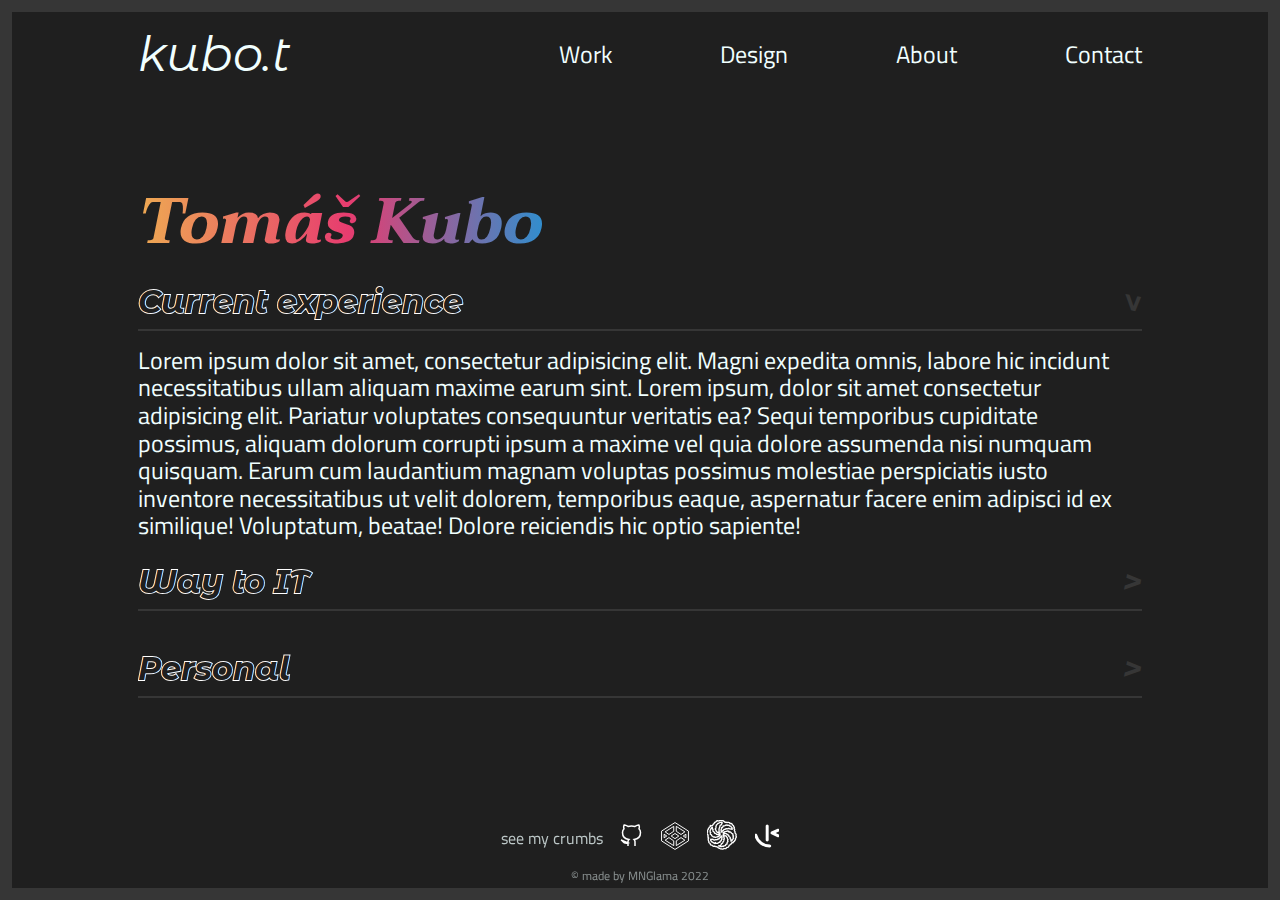
==== commit d9aa5bc0: "open/closed accordion symbol added" ====
--- a/about.html
+++ b/about.html
@@ -35,7 +35,7 @@
             <h1 class="about__name">Tomáš Kubo</h1>
             <ul class="about__aboutList">
               <li class="about__listItem is-open">
-                <h1 class="about__listItemHeading rotated">Current experience</h1>
+                <h1 class="about__listItemHeading">Current experience</h1>
                 <div class="accordion__content">
                   <p class="about__listItemText">
                     Lorem ipsum dolor sit amet, consectetur adipisicing elit. Magni expedita omnis, labore hic incidunt necessitatibus ullam
--- a/css/styles.css
+++ b/css/styles.css
@@ -101,7 +101,7 @@
 
 .underlay {
   fill: transparent;
-  stroke: white;
+  stroke: rgb(255, 255, 255);
   stroke-width: 1.5;
 }
 
@@ -121,6 +121,7 @@
 .navbar__logo {
   font-size: clamp(1.13rem, 0.44rem + 3.41vw, 3rem);
   font-family: "Montserrat Alternates", sans-serif;
+  font-style: italic;
 }
 
 .btn {
@@ -147,7 +148,7 @@
   left: 0;
   height: 100%;
   width: 100%;
-  stroke: #da1a1a;
+  stroke: rgb(218, 26, 26);
   stroke-dasharray: 450;
   stroke-dashoffset: 450;
 }
@@ -161,37 +162,32 @@
   opacity: 0.5;
 }
 
-.scrollbar {
+/* .scrollbar {
   display: none;
   position: absolute;
   right: -1.5rem;
   top: 0;
   width: 1rem;
   height: 100%;
-  border: 2px solid #363636;
+  border: 2px solid abstracts.$border-dimmed;
   border-radius: 0.5rem;
-}
-@media (min-width: 460px) {
-  .scrollbar {
+  @include abstracts.for-tablet-portrait-up {
     display: block;
   }
 }
 
 .scrollbar__button {
   position: relative;
-  background-color: #363636;
+  background-color: abstracts.$border-dimmed;
   left: 50%;
-  top: 2px;
   transform: translateX(-50%);
   height: 0.5rem;
   width: 0.5rem;
-  border: 2px solid #363636;
   border-radius: 50%;
-}
-
+} */
 .contactForm__container input {
   width: 100%;
-  padding: clamp(0.13rem, calc(0.03rem + 0.49vw), 0.38rem);
+  padding: clamp(0.13rem, 0.03rem + 0.49vw, 0.38rem);
 }
 
 .textAreaWrapper {
@@ -200,8 +196,8 @@
 
 .contactForm__messageInput {
   width: 100%;
-  padding: clamp(0.13rem, calc(0.03rem + 0.49vw), 0.38rem);
-  height: calc(100% - clamp(2rem, calc(1.8rem + 0.98vw), 2.5rem));
+  padding: clamp(0.13rem, 0.03rem + 0.49vw, 0.38rem);
+  height: calc(100% - clamp(2rem, 1.8rem + 0.98vw, 2.5rem));
 }
 
 .accordion__content {
@@ -251,11 +247,13 @@
   padding-right: 1rem;
   color: #1f1f1f;
   font-family: "Taviraj", serif;
+  font-style: italic;
   font-size: clamp(2rem, 1.22rem + 3.9vw, 4rem);
   background: linear-gradient(90deg, #eeaa52, #e73c6f, #2394d5);
   background-clip: text;
   -webkit-background-clip: text;
   -webkit-text-stroke: 3px transparent;
+  font-weight: 400;
   grid-area: headline;
 }
 
@@ -304,11 +302,10 @@
   display: flex;
   flex-flow: row wrap;
   gap: 2em;
-  -ms-overflow-style: none;
-  /* for Internet Explorer, Edge */
-  scrollbar-width: none;
-  /* for Firefox */
   overflow-y: scroll;
+  scrollbar-width: auto;
+  scrollbar-color: #363636 transparent;
+  scroll-behavior: smooth;
 }
 @media (min-width: 920px) {
   .work__content {
@@ -317,7 +314,12 @@
 }
 
 .work__content::-webkit-scrollbar {
-  display: none;
+  width: 8px;
+}
+
+.work__content::-webkit-scrollbar-thumb {
+  background: #363636;
+  border-radius: 5px;
 }
 
 .project {
@@ -328,6 +330,7 @@
   gap: 1em;
   border: clamp(0.25rem, 0.16rem + 0.45vw, 0.35rem) solid #363636;
   padding: 1em;
+  margin-right: 0.25rem;
   grid-template-areas: "badge" "headline" "description" "aside";
 }
 @media (min-width: 920px) {
@@ -406,7 +409,7 @@
   position: relative;
 }
 
-.design__tags {
+.design__tabs {
   display: flex;
   justify-content: center;
   flex-flow: row wrap;
@@ -414,39 +417,60 @@
   gap: 0.5rem;
 }
 @media (min-width: 460px) {
-  .design__tags {
+  .design__tabs {
     justify-content: space-between;
   }
 }
 
-.design__frame--phone {
-  height: 100%;
+.tab.is-selected {
+  color: red;
+}
+
+.tab::before {
+  content: "#";
+  color: white;
+  padding-right: 0.25rem;
+}
+
+.tab:hover::before,
+.tab:focus::before {
+  color: red;
+}
+
+.design__content {
   display: grid;
   grid-template-columns: 1fr;
   height: 60vh;
   gap: 1rem;
-  -ms-overflow-style: none;
-  /* for Internet Explorer, Edge */
-  scrollbar-width: none;
-  /* for Firefox */
   overflow-y: scroll;
-}
-
-.design__frame--phone::-webkit-scrollbar {
+  scrollbar-width: auto;
+  scrollbar-color: #363636 transparent;
+}
+
+.design__content::-webkit-scrollbar {
+  width: 8px;
+}
+
+.design__content::-webkit-scrollbar-thumb {
+  background: #363636;
+  border-radius: 5px;
+}
+
+.tab-content {
   display: none;
 }
 
-.design__frame {
+.tab-content.is-selected {
+  display: grid;
+  grid-template-columns: 1fr;
+  gap: 1rem;
+}
+
+.designProject {
   position: relative;
-  border: clamp(0.25rem, 0.07rem + 0.91vw, 0.75rem) solid #363636;
+  border: clamp(0.25rem, 0.16rem + 0.45vw, 0.35rem) solid #363636;
   height: 30vh;
-}
-
-.design__item.portfolio {
-  background-image: url(/img/designFigma/PortfolioThumbnail.PNG);
-  width: 100%;
-  height: 100%;
-  background-size: cover;
+  margin-right: 0.25rem;
 }
 
 .about__container {
@@ -463,6 +487,7 @@
   padding-right: 1rem;
   font-family: "Taviraj", serif;
   font-size: clamp(2rem, 1.22rem + 3.9vw, 4rem);
+  font-style: italic;
   background: linear-gradient(90deg, #eeaa52, #e73c6f, #2394d5);
   background-clip: initial;
   -webkit-background-clip: text;
@@ -471,16 +496,33 @@
 }
 
 .about__listItemHeading {
+  position: relative;
   padding-right: 1rem;
   color: #1f1f1f;
   font-family: "Montserrat Alternates", sans-serif;
-  font-size: clamp(1rem, calc(0.61rem + 1.95vw), 2rem);
+  font-size: clamp(1rem, 0.61rem + 1.95vw, 2rem);
+  font-style: italic;
   background: #fff;
   background-clip: initial;
   -webkit-background-clip: text;
   -webkit-text-stroke: 2px transparent;
   margin-block: 1rem;
   padding-block: 0.5rem;
+  border-bottom: 2px solid #363636;
+}
+
+.about__listItemHeading::after {
+  content: ">";
+  display: inline-block;
+  position: absolute;
+  color: #363636;
+  right: 0;
+  z-index: 2;
+  transition: transform 200ms ease-in-out;
+}
+
+.about__listItemHeading.rotated::after {
+  transform: rotate(90deg);
 }
 
 .accordion__content {
@@ -498,7 +540,7 @@
   grid-template-columns: 1fr;
   grid-template-areas: "name" "email" "message";
   align-items: stretch;
-  gap: clamp(1rem, calc(0.61rem + 1.95vw), 2rem);
+  gap: clamp(1rem, 0.61rem + 1.95vw, 2rem);
 }
 @media (min-width: 460px) {
   .contactForm__container {
@@ -528,11 +570,12 @@
 }
 .contactPickupLine p {
   font-family: "Montserrat Alternates", sans-serif;
-  font-size: clamp(1rem, calc(0.61rem + 1.95vw), 2rem);
+  font-size: clamp(1rem, 0.61rem + 1.95vw, 2rem);
 }
 .contactPickupLine__accent {
   color: #1f1f1f;
-  font-size: clamp(1rem, calc(0.61rem + 1.95vw), 2rem);
+  font-size: clamp(1rem, 0.61rem + 1.95vw, 2rem);
+  font-style: italic;
   background: linear-gradient(90deg, #eeaa52, #e73c6f, #2394d5);
   background-clip: initial;
   -webkit-background-clip: text;
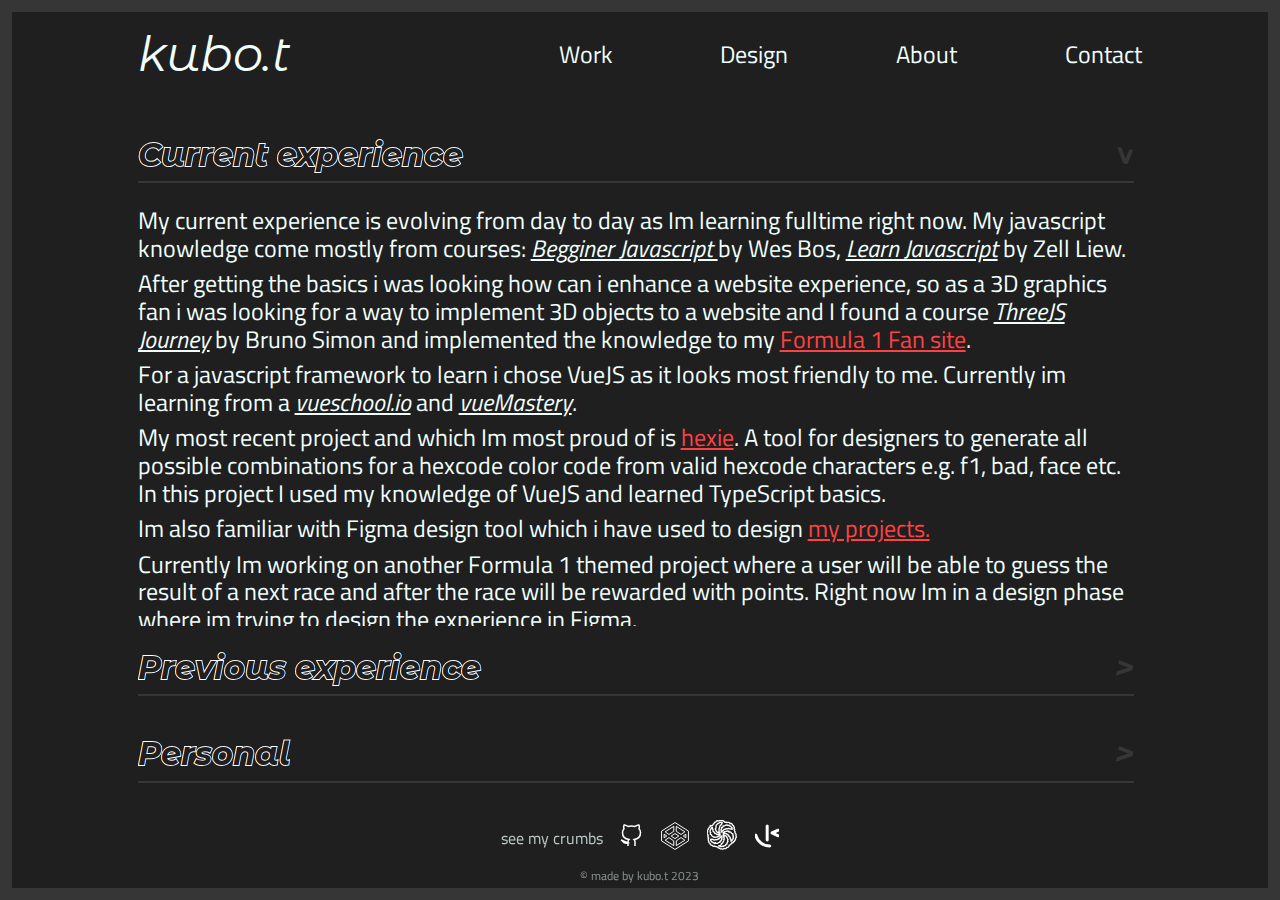
==== commit e8a1b3ae: "rework of design,about page, other minor changes" ====
--- a/about.html
+++ b/about.html
@@ -32,53 +32,125 @@
         </header>
         <main class="about">
           <div class="about__container">
-            <h1 class="about__name">Tomáš Kubo</h1>
             <ul class="about__aboutList">
               <li class="about__listItem is-open">
                 <h1 class="about__listItemHeading">Current experience</h1>
                 <div class="accordion__content">
-                  <p class="about__listItemText">
-                    Lorem ipsum dolor sit amet, consectetur adipisicing elit. Magni expedita omnis, labore hic incidunt necessitatibus ullam
-                    aliquam maxime earum sint. Lorem ipsum, dolor sit amet consectetur adipisicing elit. Pariatur voluptates consequuntur
-                    veritatis ea? Sequi temporibus cupiditate possimus, aliquam dolorum corrupti ipsum a maxime vel quia dolore assumenda
-                    nisi numquam quisquam. Earum cum laudantium magnam voluptas possimus molestiae perspiciatis iusto inventore
-                    necessitatibus ut velit dolorem, temporibus eaque, aspernatur facere enim adipisci id ex similique! Voluptatum, beatae!
-                    Dolore reiciendis hic optio sapiente!
-                  </p>
+                  <div class="about__listItemText">
+                    <p>
+                      My current experience is evolving from day to day as Im learning fulltime right now. My javascript knowledge come
+                      mostly from courses:
+                      <a class="courseLink" href="https://beginnerjavascript.com/">Begginer Javascript </a>by Wes Bos,
+                      <a class="courseLink" href="https://learnjavascript.today/">Learn Javascript</a> by Zell Liew.
+                    </p>
+                    <p>
+                      After getting the basics i was looking how can i enhance a website experience, so as a 3D graphics fan i was looking
+                      for a way to implement 3D objects to a website and I found a course
+                      <a class="courseLink" href="https://threejs-journey.com/">ThreeJS Journey</a> by Bruno Simon and implemented the
+                      knowledge to my <a class="workLink" href="https://explore-f1-car.vercel.app/">Formula 1 Fan site</a>.
+                    </p>
+                    <p>
+                      For a javascript framework to learn i chose VueJS as it looks most friendly to me. Currently im learning from a
+                      <a class="courseLink" href="https://vueschool.io/">vueschool.io</a> and
+                      <a class="courseLink" href="https://www.vuemastery.com/">vueMastery</a>.
+                    </p>
+                    <p>
+                      My most recent project and which Im most proud of is
+                      <a class="workLink" href="https://hexie.vercel.app/">hexie</a>. A tool for designers to generate all possible
+                      combinations for a hexcode color code from valid hexcode characters e.g. f1, bad, face etc. In this project I used my
+                      knowledge of VueJS and learned TypeScript basics.
+                    </p>
+                    <p>
+                      Im also familiar with Figma design tool which i have used to design
+                      <a class="workLink" href="https://kubot.dev/design.html">my projects.</a>
+                    </p>
+                    <p>
+                      Currently Im working on another Formula 1 themed project where a user will be able to guess the result of a next race
+                      and after the race will be rewarded with points. Right now Im in a design phase where im trying to design the
+                      experience in Figma.
+                    </p>
+                  </div>
                 </div>
               </li>
               <li class="about__listItem">
-                <h1 class="about__listItemHeading">Way to IT</h1>
+                <h1 class="about__listItemHeading">Previous experience</h1>
                 <div class="accordion__content">
-                  <p class="about__listItemText">
-                    Lorem ipsum dolor sit amet consectetur adipisicing elit. Ratione voluptate impedit delectus earum saepe, maiores,
-                    distinctio, est quis ipsum veniam minima deserunt. Sunt ea voluptatibus itaque ullam architecto fugit dicta? Lorem ipsum
-                    dolor sit, amet consectetur adipisicing elit. Sunt aut nesciunt laboriosam fuga alias commodi obcaecati eum a, odio
-                    delectus. Ullam, accusamus quos! Nulla alias perferendis animi officia ex suscipit excepturi, eligendi, ut blanditiis,
-                    quibusdam ipsum minus eius! Adipisci mollitia atque corporis minus ratione delectus aperiam eius dolore error animi?
-                    Lorem ipsum dolor sit amet, consectetur adipisicing elit. Soluta, deserunt, quisquam eaque unde eos aliquid laboriosam,
-                    exercitationem natus explicabo eveniet praesentium recusandae facere hic itaque doloribus? Inventore, praesentium! Nisi
-                    dolore repellat impedit facilis inventore quos quasi illo accusantium nam reprehenderit, tempora dignissimos ad soluta,
-                    minima eveniet. Non excepturi officiis debitis?
-                  </p>
+                  <div class="about__listItemText">
+                    <ul class="aboutPreviousExperience">
+                      <li>
+                        <span class="aboutPreviousHeadings">Project manager</span> 👷🏻‍♂️
+                        <p class="aboutPreviousText">
+                          At my most recent job, i worked as a project manager in a company which delivers audio/video solutions for all
+                          sorts of clients. My role was to <strong>manage and coordinate</strong> the project team consisting of 5
+                          technicians to ensure that all team members were informed of the client's requirements and that the project was
+                          delivered on time. Projects have involved equipping meeting and conference rooms with IT technology and
+                          integration with existing systems such as HVAC, lighting and other controls. I also attended initial meetings with
+                          the client, where I acted as a tech following technical options to ensure that no party proposed an unrealistic
+                          technical solution. I also attended various expo shows and trainings abroad to always be in sync with upcoming
+                          tech.
+                        </p>
+                      </li>
+                      <li>
+                        <span class="aboutPreviousHeadings">CAD technician</span> 👨🏼‍💻
+                        <p class="aboutPreviousText">
+                          I also have work experience as a CAD technician where my role was to draw and prepare project documentation for a
+                          production of glass-aluminium partition walls systems. In the job I trained my
+                          <strong>attention to detail</strong> as i have to handle all non-typical client requests.
+                        </p>
+                      </li>
+                      <li>
+                        <span class="aboutPreviousHeadings">Service support</span> 👨‍🔧
+                        <p class="aboutPreviousText">
+                          From previous experiences I would also mention service support for mostly Apple products. As I was first contact
+                          with a customer I learned to <strong>listen to customer</strong> issues and to provide possible solutions.
+                        </p>
+                      </li>
+                    </ul>
+                  </div>
                 </div>
               </li>
               <li class="about__listItem">
                 <h1 class="about__listItemHeading">Personal</h1>
                 <div class="accordion__content">
-                  <p class="about__listItemText">
-                    Lorem ipsum dolor sit amet consectetur, adipisicing elit. Repellendus in dolore corporis dolores ea alias! Lorem ipsum
-                    dolor sit amet consectetur adipisicing elit. Inventore vero odio quasi. Assumenda explicabo error perferendis. Ipsam,
-                    labore fugit. A, neque cum eveniet esse quia alias. Vitae iste laudantium deserunt rerum amet nam veniam, harum quos
-                    reiciendis libero non repellat? Lorem ipsum dolor sit, amet consectetur adipisicing elit. Nulla pariatur, ut nihil minus
-                    architecto eaque consequatur officiis et aliquid? Quos doloribus quibusdam voluptatum eligendi reprehenderit, facilis
-                    illum? Asperiores eaque nesciunt voluptate, unde distinctio rerum, excepturi nulla, exercitationem voluptatibus
-                    voluptates corporis dolorem recusandae dolores cumque hic neque mollitia ipsa dolore ea inventore qui. Optio at ducimus
-                    voluptas doloribus accusamus, voluptatem eos mollitia sed. Perspiciatis obcaecati odit laboriosam dolores dolorem
-                    maiores totam. Tenetur nemo natus maxime culpa, amet incidunt, fugit qui maiores eveniet totam officiis, deleniti
-                    voluptatem ab unde labore quis aliquam repudiandae! Explicabo est ad mollitia blanditiis nulla? Distinctio, accusantium
-                    eos?
-                  </p>
+                  <div class="about__listItemText">
+                    <ul class="aboutPersonal">
+                      <li>
+                        <span class="aboutPersonalHeadings">Family </span> 👨‍👧‍👧
+                        <p class="aboutPersonalText">
+                          Currently my biggest outside of a job activity is having fun with my two daughters. Im always so proud when they
+                          learn a new skill.
+                        </p>
+                      </li>
+                      <li>
+                        <span class="aboutPersonalHeadings">Action</span> 🪂
+                        <p class="aboutPersonalText">
+                          I always wanted to fly so, I took paragliding course in 2022 where I learned not to panic 😱, as up in the air
+                          your life depends on how you can handle the critical situations.
+                        </p>
+                      </li>
+                      <li>
+                        <span class="aboutPersonalHeadings">Relax</span> 🪑
+                        <p class="aboutPersonalText">
+                          I love visiting my wood workshop where im practising to make something real with my hands not just with a
+                          keyboard.
+                        </p>
+                      </li>
+                      <li>
+                        <span class="aboutPersonalHeadings">Inner Nerd</span> 🔭
+                        <p class="aboutPersonalText">
+                          Im curious and fascinated about science and everything space 🌍 🚀 🪐 related. Im excited of nearby space
+                          exploring era, hope I will get to witness a man landing on Mars.
+                        </p>
+                      </li>
+                      <li>
+                        <span class="aboutPersonalHeadings">Youth</span> 🏊‍♂️
+                        <p class="aboutPersonalText">
+                          In my youth I was a competitive swimmer for 7 years. My best style was backstroke where i ended in best 🔟 in the
+                          country. But now it is a history and memories.
+                        </p>
+                      </li>
+                    </ul>
+                  </div>
                 </div>
               </li>
             </ul>
@@ -99,10 +171,10 @@
                     xmlns="http://www.w3.org/2000/svg"
                   >
                     <defs>
-                      <linearGradient id="gradient" x1="0%" y1="0%" x2="0%" y2="100%">
-                        <stop offset="0%" stop-color="#eeaa52" />
-                        <stop offset="50%" stop-color="#e73c6f" />
-                        <stop offset="100%" stop-color="#2394d5" />
+                      <linearGradient id="gradient" x1="50%" y1="0%" x2="0%" y2="100%" gradientTransform="rotate(225)">
+                        <stop offset="0%" stop-color="var(--gradient-1)" />
+                        <stop offset="50%" stop-color="var(--gradient-2)" />
+                        <stop offset="100%" stop-color="var(--gradient-3)" />
                       </linearGradient>
                     </defs>
                     <path
@@ -161,7 +233,7 @@
                 </a>
               </li>
             </ul>
-            <span class="crumbs__copyright">&copy made by MNGlama 2022</span>
+            <span class="crumbs__copyright">&copy made by kubo.t 2023</span>
           </div>
         </footer>
       </div>
--- a/css/styles.css
+++ b/css/styles.css
@@ -1,4 +1,10 @@
 @import url("https://fonts.googleapis.com/css2?family=Montserrat+Alternates:ital,wght@1,700&family=Taviraj:ital,wght@1,700&family=Titillium+Web:wght@300;400;600;700&display=swap");
+:root {
+  --gradient-1: #eeaa52;
+  --gradient-2: #e73c6f;
+  --gradient-3: #2394d5;
+}
+
 body {
   background-color: #1f1f1f;
   color: #f1ffff;
@@ -14,7 +20,7 @@
 
 .border {
   border: clamp(0.25rem, 0.07rem + 0.91vw, 0.75rem) solid #363636;
-  height: 100vh;
+  height: 100svh;
   width: 100%;
 }
 
@@ -87,7 +93,7 @@
 }
 
 .navLinkHover {
-  background: linear-gradient(90deg, #eeaa52, #e73c6f, #2394d5);
+  background: linear-gradient(45deg, var(--gradient-1), var(--gradient-2), var(--gradient-3));
   background-size: 0% 2px;
   background-repeat: no-repeat;
   background-position: bottom;
@@ -114,7 +120,7 @@
   transition: stroke-dashoffset 750ms ease-in-out;
 }
 
-.filler:hover {
+svg:hover > .filler {
   stroke-dashoffset: 0;
 }
 
@@ -128,18 +134,18 @@
   display: inline-block;
   border: clamp(0.25rem, 0.16rem + 0.45vw, 0.35rem) solid #ebebeb;
   padding: 0.5em 1em;
-  background: linear-gradient(90deg, #eeaa52, #e73c6f, #2394d5);
+  background: linear-gradient(45deg, var(--gradient-1), var(--gradient-2), var(--gradient-3));
   background-position: -10rem;
   background-repeat: no-repeat;
   background-clip: text;
   -webkit-background-clip: text;
-  -webkit-text-fill-color: initial;
-  transition: background-position 250ms ease-in-out, -webkit-text-fill-color 250ms ease-in-out;
+  color: white;
+  transition: color 250ms ease-in-out, background-position 250ms ease-in-out;
 }
 
 .btn:hover {
   background-position: 0rem;
-  -webkit-text-fill-color: transparent;
+  color: transparent;
 }
 
 .border__image {
@@ -162,29 +168,6 @@
   opacity: 0.5;
 }
 
-/* .scrollbar {
-  display: none;
-  position: absolute;
-  right: -1.5rem;
-  top: 0;
-  width: 1rem;
-  height: 100%;
-  border: 2px solid abstracts.$border-dimmed;
-  border-radius: 0.5rem;
-  @include abstracts.for-tablet-portrait-up {
-    display: block;
-  }
-}
-
-.scrollbar__button {
-  position: relative;
-  background-color: abstracts.$border-dimmed;
-  left: 50%;
-  transform: translateX(-50%);
-  height: 0.5rem;
-  width: 0.5rem;
-  border-radius: 50%;
-} */
 .contactForm__container input {
   width: 100%;
   padding: clamp(0.13rem, 0.03rem + 0.49vw, 0.38rem);
@@ -197,7 +180,7 @@
 .contactForm__messageInput {
   width: 100%;
   padding: clamp(0.13rem, 0.03rem + 0.49vw, 0.38rem);
-  height: calc(100% - clamp(2rem, 1.8rem + 0.98vw, 2.5rem));
+  height: calc(100% - clamp(2rem, 1rem + 0.98vw, 2.5rem));
 }
 
 .accordion__content {
@@ -249,7 +232,7 @@
   font-family: "Taviraj", serif;
   font-style: italic;
   font-size: clamp(2rem, 1.22rem + 3.9vw, 4rem);
-  background: linear-gradient(90deg, #eeaa52, #e73c6f, #2394d5);
+  background: linear-gradient(45deg, var(--gradient-1), var(--gradient-2), var(--gradient-3));
   background-clip: text;
   -webkit-background-clip: text;
   -webkit-text-stroke: 3px transparent;
@@ -261,6 +244,13 @@
   grid-area: subheadline;
 }
 
+.hero__accent {
+  background: linear-gradient(45deg, var(--gradient-1), var(--gradient-2), var(--gradient-3));
+  background-clip: text;
+  -webkit-background-clip: text;
+  -webkit-text-stroke: 3px transparent;
+}
+
 .hero__text {
   grid-area: text;
 }
@@ -303,9 +293,6 @@
   flex-flow: row wrap;
   gap: 2em;
   overflow-y: scroll;
-  scrollbar-width: auto;
-  scrollbar-color: #363636 transparent;
-  scroll-behavior: smooth;
 }
 @media (min-width: 920px) {
   .work__content {
@@ -388,19 +375,11 @@
   grid-area: badge;
   justify-self: center;
 }
-.project__badge .portfolioThumbnail {
-  background-image: url(/img/projectThumbs/portfolioThumbnail.PNG);
-}
-.project__badge .f1Thumbnail {
-  background-image: url(/img/projectThumbs/f1Thumbnail.PNG);
-}
 
 .project__badge img {
+  aspect-ratio: 1;
+  object-fit: cover;
   width: clamp(6rem, 2.49rem + 17.56vw, 15rem);
-  aspect-ratio: 1;
-  background-size: 25vw;
-  background-repeat: no-repeat;
-  background-position: center;
   border: clamp(0.25rem, 0.16rem + 0.45vw, 0.35rem) solid #363636;
   border-radius: 50%;
 }
@@ -422,19 +401,33 @@
   }
 }
 
+.tab {
+  color: #363636;
+}
+
 .tab.is-selected {
-  color: red;
+  color: #f1ffff;
 }
 
 .tab::before {
   content: "#";
-  color: white;
+  color: #363636;
   padding-right: 0.25rem;
 }
 
 .tab:hover::before,
 .tab:focus::before {
-  color: red;
+  color: transparent;
+  background: linear-gradient(45deg, var(--gradient-1), var(--gradient-2), var(--gradient-3));
+  background-clip: text;
+  -webkit-background-clip: text;
+}
+
+.tab.is-selected::before {
+  color: transparent;
+  background: linear-gradient(45deg, var(--gradient-1), var(--gradient-2), var(--gradient-3));
+  background-clip: text;
+  -webkit-background-clip: text;
 }
 
 .design__content {
@@ -473,13 +466,126 @@
   margin-right: 0.25rem;
 }
 
+.designProject > img {
+  width: 100%;
+  height: 100%;
+  object-fit: cover;
+  opacity: 0.65;
+  transition: opacity 150ms ease-in-out;
+}
+
+.designName {
+  position: absolute;
+  top: 50%;
+  left: 50%;
+  transform: translateX(-50%) translateY(-50%);
+  cursor: default;
+}
+
+.designProject:hover > img {
+  opacity: 1;
+}
+
+.modal-overlay {
+  display: flex;
+  justify-content: center;
+  align-items: center;
+  background-color: rgba(0, 0, 0, 0.8);
+  padding: 1rem;
+  position: fixed;
+  inset: 0;
+  opacity: 0;
+  z-index: -1;
+  transition: opacity 50ms ease-in-out;
+}
+@media (min-width: 460px) {
+  .modal-overlay {
+    padding: 2rem;
+  }
+}
+@media (min-width: 920px) {
+  .modal-overlay {
+    padding: 5rem;
+  }
+}
+
+.modal-is-open .modal-overlay {
+  opacity: 1;
+  z-index: 1;
+}
+
+.cocoenWrapper {
+  position: relative;
+  border: clamp(0.25rem, 0.16rem + 0.45vw, 0.35rem) solid #363636;
+}
+
+.figmaDesign {
+  max-width: 90vw;
+  display: grid;
+  grid-template-columns: 1fr;
+  grid-template-areas: "design" "content";
+}
+@media (min-width: 460px) {
+  .figmaDesign {
+    max-width: 80vw;
+  }
+}
+@media (min-width: 920px) {
+  .figmaDesign {
+    grid-template-columns: 1fr 1fr;
+    grid-template-areas: "design content";
+    max-width: 75vw;
+  }
+}
+
+.designFigma {
+  grid-area: design;
+  width: 100%;
+  height: 100%;
+  object-fit: cover;
+}
+
+.content {
+  display: flex;
+  gap: 2rem;
+  flex-direction: column;
+  justify-content: space-between;
+  padding: 2rem;
+  grid-area: content;
+  background-color: rgba(31, 31, 31, 0.6666666667);
+}
+
+.desingButtons {
+  display: flex;
+  flex-direction: row;
+  gap: 1rem;
+}
+
+.fdLinkButton {
+  width: max-content;
+}
+
 .about__container {
   text-align: center;
+  padding-right: 0.5rem;
+  height: 75vh;
+  overflow-y: auto;
+  overflow-anchor: auto;
+  overflow-x: hidden;
 }
 @media (min-width: 460px) {
   .about__container {
     text-align: left;
   }
+}
+
+.about__container::-webkit-scrollbar {
+  width: 8px;
+}
+
+.about__container::-webkit-scrollbar-thumb {
+  background: #363636;
+  border-radius: 5px;
 }
 
 .about__name {
@@ -488,7 +594,7 @@
   font-family: "Taviraj", serif;
   font-size: clamp(2rem, 1.22rem + 3.9vw, 4rem);
   font-style: italic;
-  background: linear-gradient(90deg, #eeaa52, #e73c6f, #2394d5);
+  background: linear-gradient(45deg, var(--gradient-1), var(--gradient-2), var(--gradient-3));
   background-clip: initial;
   -webkit-background-clip: text;
   -webkit-text-fill-color: transparent;
@@ -506,6 +612,7 @@
   background-clip: initial;
   -webkit-background-clip: text;
   -webkit-text-stroke: 2px transparent;
+  cursor: pointer;
   margin-block: 1rem;
   padding-block: 0.5rem;
   border-bottom: 2px solid #363636;
@@ -518,6 +625,7 @@
   color: #363636;
   right: 0;
   z-index: 2;
+  transform: rotate(0deg);
   transition: transform 200ms ease-in-out;
 }
 
@@ -525,8 +633,62 @@
   transform: rotate(90deg);
 }
 
+.about__listItemText p {
+  margin-top: 0.5rem;
+}
+
+.aboutPreviousExperience {
+  display: flex;
+  flex-direction: column;
+  gap: 1rem;
+}
+
+.aboutPreviousText {
+  margin-left: 2rem;
+}
+
+.aboutPersonal {
+  display: flex;
+  flex-direction: column;
+  gap: 1rem;
+}
+
+.aboutPersonalHeadings {
+  font-style: italic;
+}
+
+.aboutPersonalText {
+  margin-left: 2rem;
+}
+
 .accordion__content {
   transition: height 250ms ease-in-out;
+  overflow-y: scroll;
+  overflow-anchor: auto;
+  overflow-x: hidden;
+  padding-right: 0.5rem;
+}
+
+.accordion__content::-webkit-scrollbar {
+  width: 8px;
+}
+
+.accordion__content::-webkit-scrollbar-thumb {
+  background: #363636;
+  border-radius: 5px;
+}
+
+.courseLink {
+  font-style: italic;
+  text-decoration: underline;
+  text-underline-offset: 2px;
+}
+
+.workLink {
+  font-style: bold;
+  color: #ff4144;
+  text-decoration: underline;
+  text-underline-offset: 2px;
 }
 
 .contact {
@@ -538,14 +700,14 @@
 .contactForm__container {
   display: grid;
   grid-template-columns: 1fr;
-  grid-template-areas: "name" "email" "message";
+  grid-template-areas: "name" "email" "message" "submit";
   align-items: stretch;
   gap: clamp(1rem, 0.61rem + 1.95vw, 2rem);
 }
 @media (min-width: 460px) {
   .contactForm__container {
     grid-template-columns: 1fr 1fr;
-    grid-template-areas: "name message" "email message";
+    grid-template-areas: "name message" "email message" "submit submit";
   }
 }
 
@@ -562,6 +724,8 @@
 }
 
 .contactForm__label {
+  display: inline-block;
+  font-weight: bold;
   margin-bottom: 0.5rem;
 }
 
@@ -576,11 +740,22 @@
   color: #1f1f1f;
   font-size: clamp(1rem, 0.61rem + 1.95vw, 2rem);
   font-style: italic;
-  background: linear-gradient(90deg, #eeaa52, #e73c6f, #2394d5);
+  background: linear-gradient(45deg, var(--gradient-1), var(--gradient-2), var(--gradient-3));
   background-clip: initial;
   -webkit-background-clip: text;
   -webkit-text-stroke: 3px transparent;
   padding-left: 0.25rem;
 }
 
+.submitButton {
+  text-align: center;
+  width: fit-content;
+  display: inline-block;
+  padding: 0.5rem 1rem;
+  border: clamp(0.25rem, 0.16rem + 0.45vw, 0.35rem) solid #ebebeb;
+  font-weight: bold;
+  grid-area: submit;
+  justify-self: center;
+}
+
 /*# sourceMappingURL=styles.css.map */
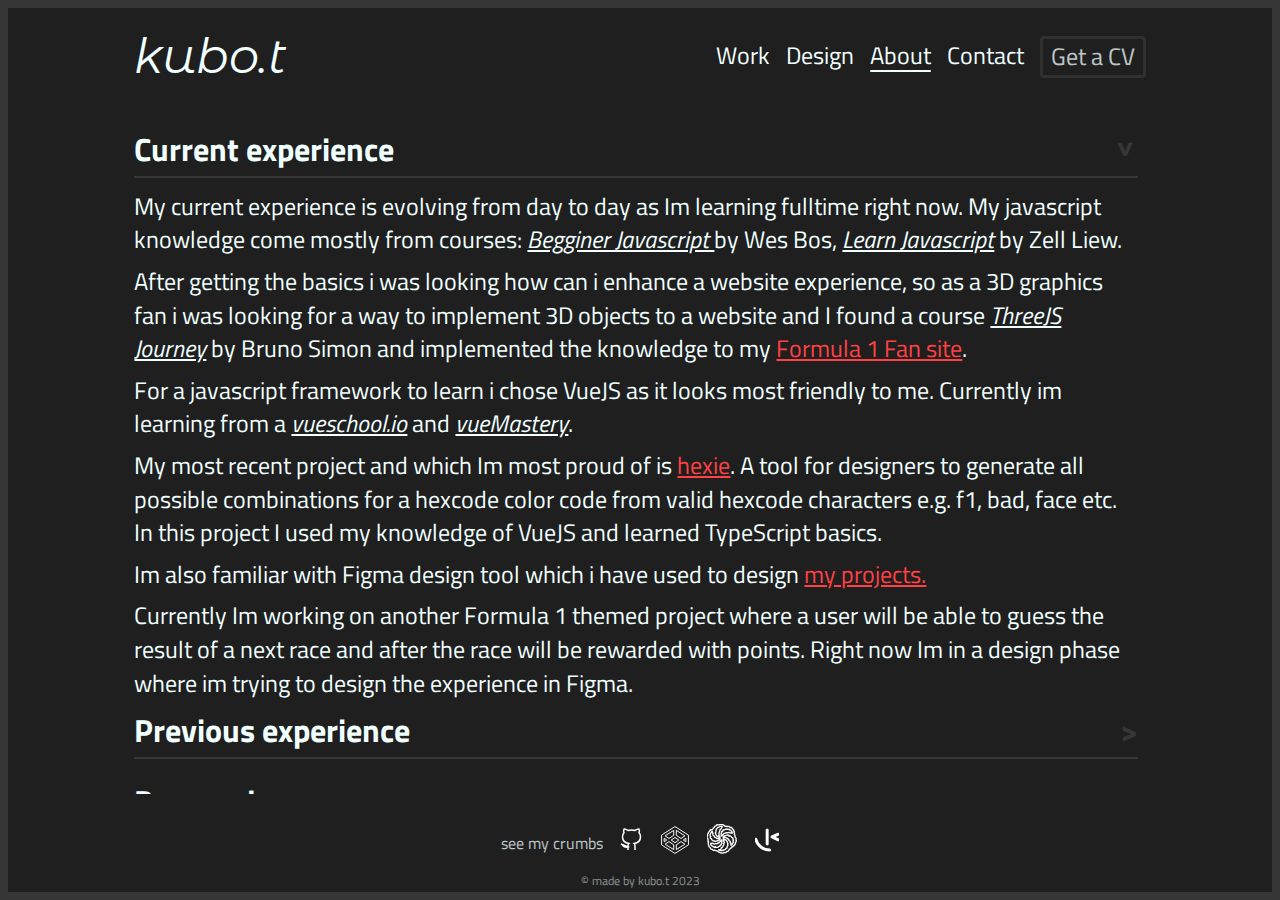
==== commit bf459a4d: "added cv to menu, 3d logo on landing page, various minor layout changes" ====
--- a/about.html
+++ b/about.html
@@ -4,6 +4,7 @@
     <meta charset="UTF-8" />
     <meta name="viewport" content="width=device-width, initial-scale=1.0" />
     <meta name="description" content="" />
+    <link rel="icon" type="image/x-icon" href="/img/Logo kubot-02.png" />
     <link rel="stylesheet" type="text/css" href="css/styles.css" />
     <link rel="stylesheet" type="text/css" href="css/normalize.css" />
     <title>Document</title>
@@ -16,16 +17,19 @@
             <div class="navbar__logo"><a href="index.html">kubo.t</a></div>
             <ul class="navbar__navigation">
               <li class="navbar__navigation__listItem">
-                <a class="navLinkHover" href="mywork.html">Work</a>
-              </li>
-              <li class="navbar__navigation__listItem">
-                <a class="navLinkHover" href="design.html">Design</a>
-              </li>
-              <li class="navbar__navigation__listItem">
-                <a class="navLinkHover" href="about.html">About</a>
-              </li>
-              <li class="navbar__navigation__listItem">
-                <a class="navLinkHover" href="contact.html">Contact</a>
+                <a class="navLink" href="mywork.html">Work</a>
+              </li>
+              <li class="navbar__navigation__listItem">
+                <a class="navLink" href="design.html">Design</a>
+              </li>
+              <li class="navbar__navigation__listItem">
+                <a class="navLink" href="about.html">About</a>
+              </li>
+              <li class="navbar__navigation__listItem">
+                <a class="navLink" href="contact.html">Contact</a>
+              </li>
+              <li>
+                <a class="btn cv" href="img/Tomas-Kubo-CV.pdf" download>Get a CV</a>
               </li>
             </ul>
           </nav>
--- a/css/styles.css
+++ b/css/styles.css
@@ -1,4 +1,4 @@
-@import url("https://fonts.googleapis.com/css2?family=Montserrat+Alternates:ital,wght@1,700&family=Taviraj:ital,wght@1,700&family=Titillium+Web:wght@300;400;600;700&display=swap");
+@import url("https://fonts.googleapis.com/css2?family=Montserrat+Alternates:ital,wght@0,400;0,600;1,700&family=Titillium+Web:wght@300;400;600;700&display=swap");
 :root {
   --gradient-1: #eeaa52;
   --gradient-2: #e73c6f;
@@ -19,7 +19,7 @@
 }
 
 .border {
-  border: clamp(0.25rem, 0.07rem + 0.91vw, 0.75rem) solid #363636;
+  border: clamp(0.12rem, 0.07rem + 0.91vw, 0.5rem) solid #363636;
   height: 100svh;
   width: 100%;
 }
@@ -69,7 +69,7 @@
   margin-top: 0.5em;
   display: flex;
   flex-flow: row wrap;
-  justify-content: space-between;
+  justify-content: center;
   align-items: center;
 }
 
@@ -85,24 +85,35 @@
 
 .navbar__navigation {
   padding-block: clamp(0.25rem, -0.04rem + 1.46vw, 1rem);
-  text-align: center;
-  flex-grow: 1;
-  display: flex;
-  justify-content: space-between;
-  gap: 1em;
-}
-
-.navLinkHover {
-  background: linear-gradient(45deg, var(--gradient-1), var(--gradient-2), var(--gradient-3));
-  background-size: 0% 2px;
-  background-repeat: no-repeat;
-  background-position: bottom;
-  transition: background-size 250ms ease-in-out;
-}
-
-.navLinkHover:hover,
-.navLinkHover:active {
-  background-size: 75% 2px;
+  display: flex;
+  align-items: center;
+  gap: 1rem;
+}
+
+.navLink::after {
+  display: block;
+  content: "";
+  border-bottom: solid 2px #f1ffff;
+  transform: scaleX(0);
+  transition: transform 250ms ease-in-out;
+  border-radius: 1px;
+}
+
+.navLink:hover::after,
+.navLink:active::after {
+  transform: scaleX(1);
+}
+
+.navLink.active::after {
+  transform: scaleX(1);
+}
+
+.btn.cv {
+  opacity: 0.75;
+  padding-inline: 8px;
+  padding-block: 4px;
+  text-align: center;
+  border: 0.2rem solid #363636;
 }
 
 .underlay {
@@ -132,20 +143,13 @@
 
 .btn {
   display: inline-block;
-  border: clamp(0.25rem, 0.16rem + 0.45vw, 0.35rem) solid #ebebeb;
+  border: 0.2rem solid #ebebeb;
   padding: 0.5em 1em;
-  background: linear-gradient(45deg, var(--gradient-1), var(--gradient-2), var(--gradient-3));
-  background-position: -10rem;
-  background-repeat: no-repeat;
-  background-clip: text;
-  -webkit-background-clip: text;
-  color: white;
-  transition: color 250ms ease-in-out, background-position 250ms ease-in-out;
+  border-radius: 0.25rem;
 }
 
 .btn:hover {
-  background-position: 0rem;
-  color: transparent;
+  box-shadow: 0 0 1rem 0.5rem #363636 inset;
 }
 
 .border__image {
@@ -169,6 +173,10 @@
 }
 
 .contactForm__container input {
+  background-color: #1f1f1f;
+  color: #f1ffff;
+  border-radius: 0.25rem;
+  border: 1px solid #363636;
   width: 100%;
   padding: clamp(0.13rem, 0.03rem + 0.49vw, 0.38rem);
 }
@@ -178,6 +186,11 @@
 }
 
 .contactForm__messageInput {
+  background-color: #1f1f1f;
+  color: #f1ffff;
+  border-radius: 0.25rem;
+  border: 1px solid #363636;
+  resize: none;
   width: 100%;
   padding: clamp(0.13rem, 0.03rem + 0.49vw, 0.38rem);
   height: calc(100% - clamp(2rem, 1rem + 0.98vw, 2.5rem));
@@ -201,80 +214,70 @@
 .hero {
   display: grid;
   align-items: center;
-  gap: 1em;
+  gap: 0.5em;
   grid-template-columns: 1fr;
   justify-items: center;
   grid-template-areas: "badge" "headline" "subheadline" "text" "cta";
 }
-@media (min-width: 460px) {
+@media (min-width: 920px) {
   .hero {
-    grid-template-columns: 1fr 0.4fr;
     grid-template-areas: "headline badge" "subheadline badge" "text badge" "cta badge";
     justify-items: start;
   }
 }
+.hero__subheadline {
+  text-align: center;
+  grid-area: subheadline;
+  font-size: clamp(1.5rem, 2.727vw + 0.955rem, 3rem);
+  font-weight: 600;
+}
+@media (min-width: 460px) {
+  .hero__subheadline {
+    text-align: left;
+  }
+}
 .hero__text {
   text-align: center;
-}
-@media (min-width: 460px) {
+  grid-area: text;
+  line-height: 1.5;
+}
+@media (min-width: 920px) {
   .hero__text {
+    padding-right: 3rem;
     text-align: left;
   }
 }
-.hero__badge {
+.hero__logo {
   justify-self: center;
 }
 
 .hero__headline {
-  width: max-content;
-  padding-right: 1rem;
-  color: #1f1f1f;
-  font-family: "Taviraj", serif;
-  font-style: italic;
-  font-size: clamp(2rem, 1.22rem + 3.9vw, 4rem);
-  background: linear-gradient(45deg, var(--gradient-1), var(--gradient-2), var(--gradient-3));
-  background-clip: text;
-  -webkit-background-clip: text;
-  -webkit-text-stroke: 3px transparent;
-  font-weight: 400;
+  width: auto;
+  font-family: "Montserrat Alternates", sans-serif;
+  font-size: clamp(1rem, 0.61rem + 1.95vw, 2rem);
+  font-weight: 300;
   grid-area: headline;
 }
 
-.hero__subheadline {
-  grid-area: subheadline;
-}
-
-.hero__accent {
-  background: linear-gradient(45deg, var(--gradient-1), var(--gradient-2), var(--gradient-3));
-  background-clip: text;
-  -webkit-background-clip: text;
-  -webkit-text-stroke: 3px transparent;
-}
-
-.hero__text {
-  grid-area: text;
-}
-
 .hero__cta {
+  padding-top: 1rem;
   position: relative;
   grid-area: cta;
-}
-
-.hero__badge {
+  display: flex;
+  flex-direction: row;
+  gap: 2rem;
+}
+
+.hero__logo {
   grid-area: badge;
-  justify-self: center;
-}
-@media (min-width: 460px) {
-  .hero__badge {
-    justify-self: end;
-  }
-}
-
-.hero__badge img {
-  width: clamp(6rem, 2.49rem + 17.56vw, 15rem);
-  aspect-ratio: 1;
-  border: clamp(0.25rem, 0.16rem + 0.45vw, 0.35rem) solid #ebebeb;
-  border-radius: 50%;
+  width: 240px;
+  height: 240px;
+}
+@media (min-width: 920px) {
+  .hero__logo {
+    width: 320px;
+    height: 320px;
+  }
 }
 
 .rect {
@@ -315,7 +318,8 @@
   grid-template-columns: 1fr;
   align-items: center;
   gap: 1em;
-  border: clamp(0.25rem, 0.16rem + 0.45vw, 0.35rem) solid #363636;
+  border: 0.2rem solid #363636;
+  border-radius: 0.5rem;
   padding: 1em;
   margin-right: 0.25rem;
   grid-template-areas: "badge" "headline" "description" "aside";
@@ -380,7 +384,7 @@
   aspect-ratio: 1;
   object-fit: cover;
   width: clamp(6rem, 2.49rem + 17.56vw, 15rem);
-  border: clamp(0.25rem, 0.16rem + 0.45vw, 0.35rem) solid #363636;
+  border: 0.2rem solid #363636;
   border-radius: 50%;
 }
 
@@ -418,14 +422,14 @@
 .tab:hover::before,
 .tab:focus::before {
   color: transparent;
-  background: linear-gradient(45deg, var(--gradient-1), var(--gradient-2), var(--gradient-3));
+  background: #f1ffff;
   background-clip: text;
   -webkit-background-clip: text;
 }
 
 .tab.is-selected::before {
   color: transparent;
-  background: linear-gradient(45deg, var(--gradient-1), var(--gradient-2), var(--gradient-3));
+  background: #f1ffff;
   background-clip: text;
   -webkit-background-clip: text;
 }
@@ -433,11 +437,9 @@
 .design__content {
   display: grid;
   grid-template-columns: 1fr;
-  height: 60vh;
+  height: 65vh;
   gap: 1rem;
   overflow-y: scroll;
-  scrollbar-width: auto;
-  scrollbar-color: #363636 transparent;
 }
 
 .design__content::-webkit-scrollbar {
@@ -461,17 +463,19 @@
 
 .designProject {
   position: relative;
-  border: clamp(0.25rem, 0.16rem + 0.45vw, 0.35rem) solid #363636;
+  border: 0.2rem solid #363636;
   height: 30vh;
   margin-right: 0.25rem;
+  border-radius: 0.25rem;
 }
 
 .designProject > img {
   width: 100%;
   height: 100%;
   object-fit: cover;
-  opacity: 0.65;
+  opacity: 0.35;
   transition: opacity 150ms ease-in-out;
+  cursor: pointer;
 }
 
 .designName {
@@ -479,7 +483,7 @@
   top: 50%;
   left: 50%;
   transform: translateX(-50%) translateY(-50%);
-  cursor: default;
+  cursor: pointer;
 }
 
 .designProject:hover > img {
@@ -514,13 +518,13 @@
   z-index: 1;
 }
 
-.cocoenWrapper {
+.figmaDesign {
   position: relative;
-  border: clamp(0.25rem, 0.16rem + 0.45vw, 0.35rem) solid #363636;
-}
-
-.figmaDesign {
+  border: 0.2rem solid #363636;
+  border-radius: 0.5rem;
   max-width: 90vw;
+  max-height: 90vh;
+  overflow-y: auto;
   display: grid;
   grid-template-columns: 1fr;
   grid-template-areas: "design" "content";
@@ -532,7 +536,7 @@
 }
 @media (min-width: 920px) {
   .figmaDesign {
-    grid-template-columns: 1fr 1fr;
+    grid-template-columns: 0.4fr 0.6fr;
     grid-template-areas: "design content";
     max-width: 75vw;
   }
@@ -541,16 +545,15 @@
 .designFigma {
   grid-area: design;
   width: 100%;
-  height: 100%;
   object-fit: cover;
 }
 
 .content {
   display: flex;
-  gap: 2rem;
+  gap: 1rem;
   flex-direction: column;
   justify-content: space-between;
-  padding: 2rem;
+  padding: 1rem;
   grid-area: content;
   background-color: rgba(31, 31, 31, 0.6666666667);
 }
@@ -588,33 +591,14 @@
   border-radius: 5px;
 }
 
-.about__name {
-  width: max-content;
-  padding-right: 1rem;
-  font-family: "Taviraj", serif;
-  font-size: clamp(2rem, 1.22rem + 3.9vw, 4rem);
-  font-style: italic;
-  background: linear-gradient(45deg, var(--gradient-1), var(--gradient-2), var(--gradient-3));
-  background-clip: initial;
-  -webkit-background-clip: text;
-  -webkit-text-fill-color: transparent;
-  display: inline-block;
-}
-
 .about__listItemHeading {
   position: relative;
   padding-right: 1rem;
-  color: #1f1f1f;
-  font-family: "Montserrat Alternates", sans-serif;
+  font-family: "Titillium Web", sans-serif;
   font-size: clamp(1rem, 0.61rem + 1.95vw, 2rem);
-  font-style: italic;
-  background: #fff;
-  background-clip: initial;
-  -webkit-background-clip: text;
-  -webkit-text-stroke: 2px transparent;
+  margin-block: 0.75rem;
+  padding-bottom: 0.5rem;
   cursor: pointer;
-  margin-block: 1rem;
-  padding-block: 0.5rem;
   border-bottom: 2px solid #363636;
 }
 
@@ -634,7 +618,8 @@
 }
 
 .about__listItemText p {
-  margin-top: 0.5rem;
+  margin-bottom: 0.5rem;
+  line-height: 1.4;
 }
 
 .aboutPreviousExperience {
@@ -655,6 +640,8 @@
 
 .aboutPersonalHeadings {
   font-style: italic;
+  display: inline-block;
+  margin-bottom: 0.5rem;
 }
 
 .aboutPersonalText {
@@ -663,9 +650,6 @@
 
 .accordion__content {
   transition: height 250ms ease-in-out;
-  overflow-y: scroll;
-  overflow-anchor: auto;
-  overflow-x: hidden;
   padding-right: 0.5rem;
 }
 
@@ -725,7 +709,7 @@
 
 .contactForm__label {
   display: inline-block;
-  font-weight: bold;
+  font-weight: 300;
   margin-bottom: 0.5rem;
 }
 
@@ -734,17 +718,6 @@
 }
 .contactPickupLine p {
   font-family: "Montserrat Alternates", sans-serif;
-  font-size: clamp(1rem, 0.61rem + 1.95vw, 2rem);
-}
-.contactPickupLine__accent {
-  color: #1f1f1f;
-  font-size: clamp(1rem, 0.61rem + 1.95vw, 2rem);
-  font-style: italic;
-  background: linear-gradient(45deg, var(--gradient-1), var(--gradient-2), var(--gradient-3));
-  background-clip: initial;
-  -webkit-background-clip: text;
-  -webkit-text-stroke: 3px transparent;
-  padding-left: 0.25rem;
 }
 
 .submitButton {
@@ -752,8 +725,8 @@
   width: fit-content;
   display: inline-block;
   padding: 0.5rem 1rem;
-  border: clamp(0.25rem, 0.16rem + 0.45vw, 0.35rem) solid #ebebeb;
-  font-weight: bold;
+  border: 1px solid white;
+  font-weight: 400;
   grid-area: submit;
   justify-self: center;
 }
